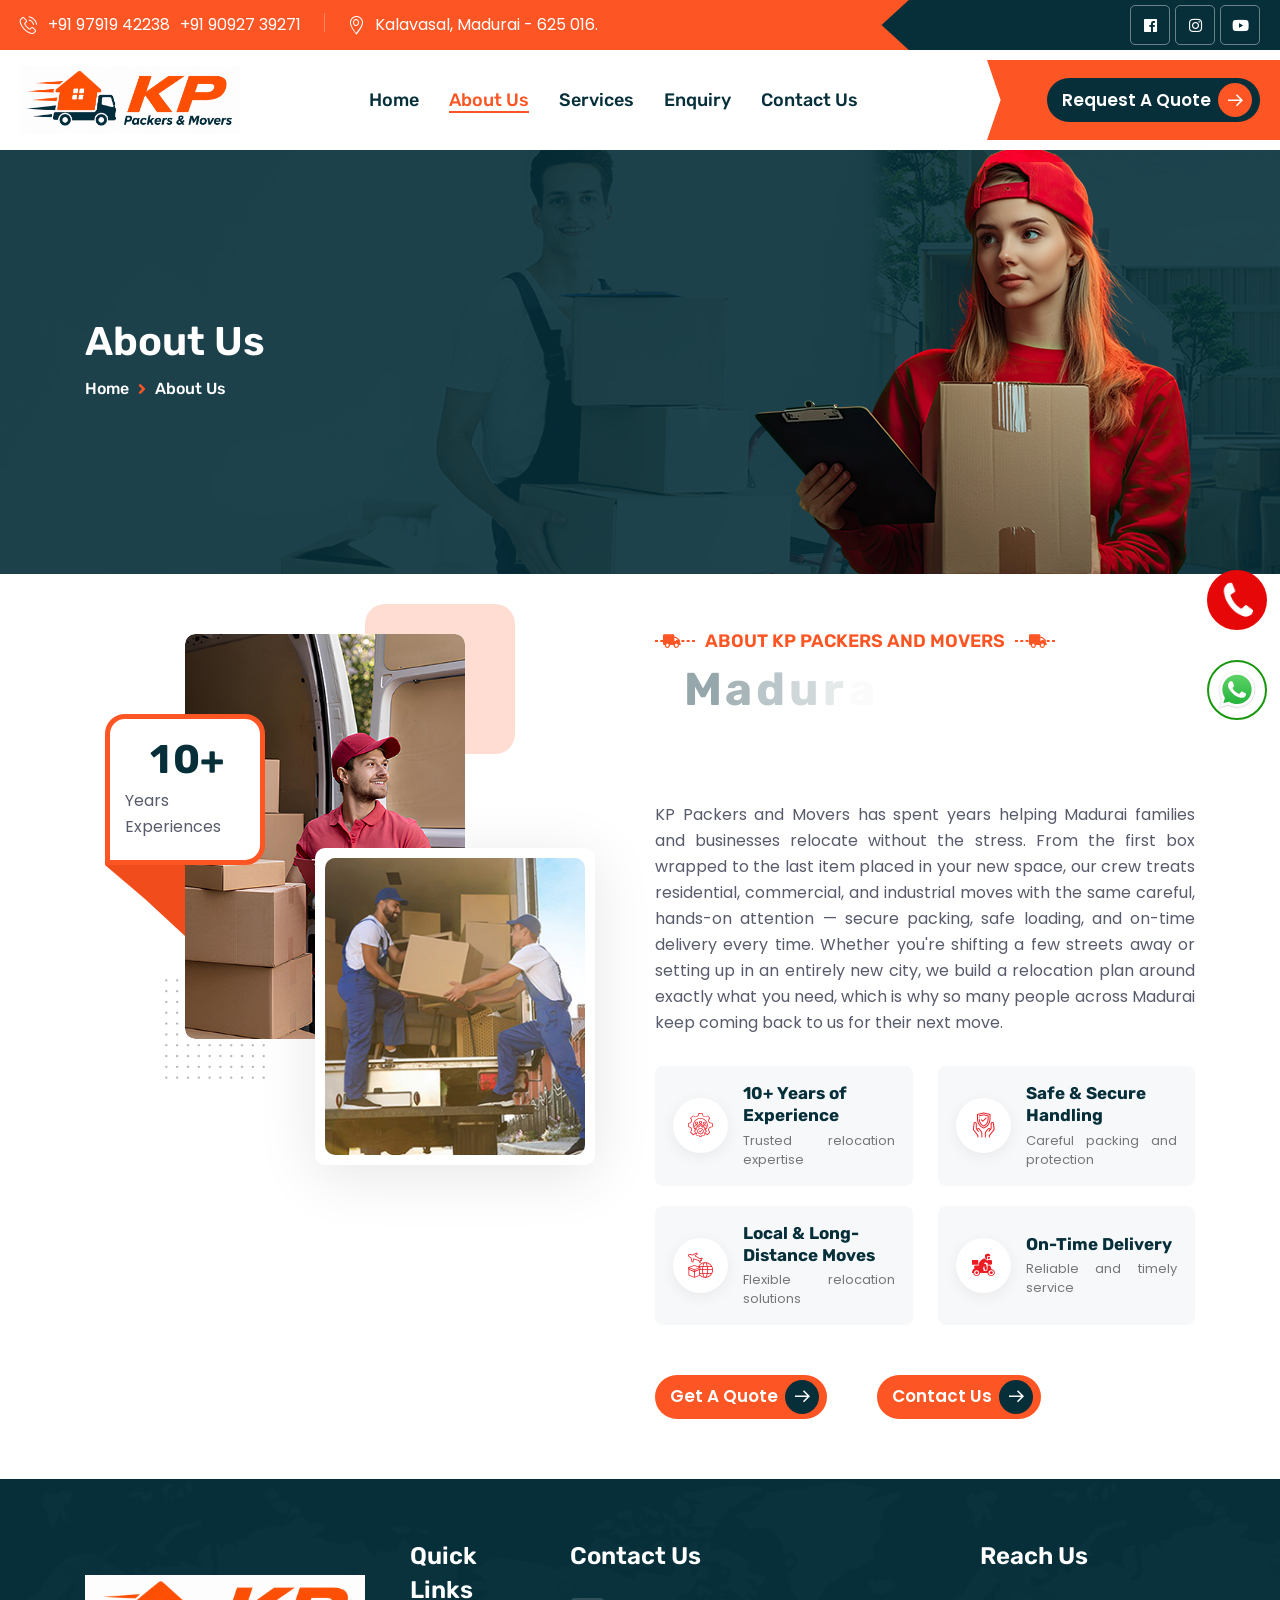
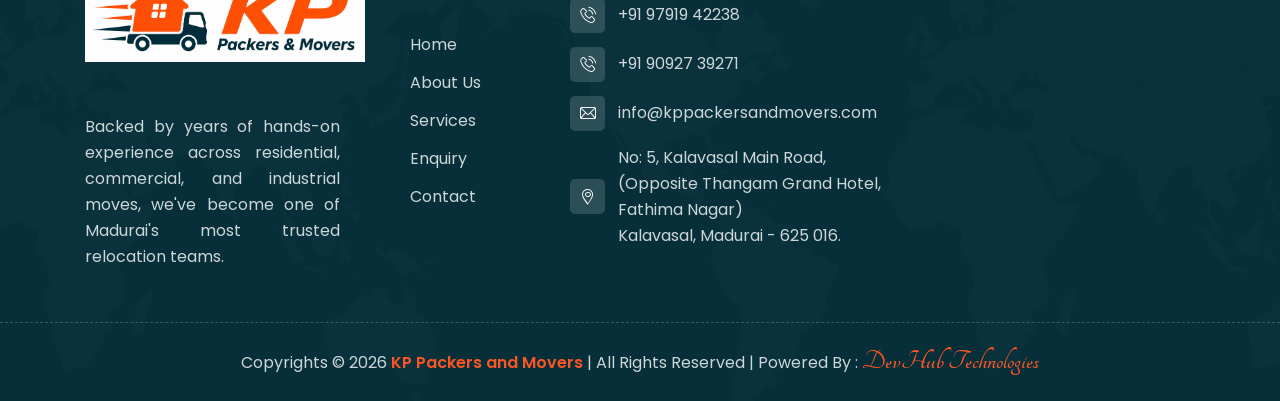
==== about-us.html @ 05e59347 "Add files via upload" ====
<!DOCTYPE html>
<html lang="en">


<head>

    <meta charset="UTF-8" />
    <meta name="viewport" content="width=device-width, initial-scale=1.0" />
    <title> KP Packers and Movers | Relocation Experts in Madurai | Movers Near Madurai | Home & Office Shifting in Madurai | #1 Rated Movers in Madurai | Residential Shifting Madurai | Nearby Moving Company Madurai | Certified Relocation Team Madurai | Top Rated Shifting Company Madurai | End-to-End Moving Solutions Madurai | Household Shifting Experts Madurai | KP Movers Madurai | Movers Close To Me | Leading Relocation Company Madurai</title>

    <meta name="description" content="KP Packers and Movers delivers dependable relocation support for homes, offices, and factories across Madurai. Our team handles packing, unpacking, loading, and unloading so your move stays hassle-free from start to finish. Choose Madurai's trusted relocation partner for smooth, damage-free house and office shifting." />

    <meta name="keywords" content="Household Shifting Experts Madurai, KP Movers Madurai, Movers Close To Me, Moving Company Contact Number Madurai, Leading Relocation Company Madurai, Relocation Experts in Madurai, KP Movers Madurai City, Movers Near Madurai, Home and Office Shifting in Madurai, #1 Rated Movers in Madurai, Residential Shifting Madurai, Nearby Moving Company Madurai, Certified Relocation Team Madurai, Top Rated Shifting Company Madurai, End-to-End Moving Solutions Madurai" />

        
    <!-- favicons Icons -->
    <link rel="apple-touch-icon" sizes="180x180" href="assets/images/favicon.png" />
    <link rel="icon" type="image/png" sizes="32x32" href="assets/images/favicon.png" />
    <link rel="icon" type="image/png" sizes="16x16" href="assets/images/favicon.png" />
    <link rel="manifest" href="assets/images/favicon.png" />

    <!-- fonts -->
    <link rel="preconnect" href="https://fonts.googleapis.com/">
    <link rel="preconnect" href="https://fonts.gstatic.com/" crossorigin>
    <link
        href="https://fonts.googleapis.com/css2?family=Poppins:ital,wght@0,100;0,200;0,300;0,400;0,500;0,600;0,700;0,800;0,900;1,100;1,200;1,300;1,400;1,500;1,600;1,700;1,800;1,900&amp;display=swap"
        rel="stylesheet">
    <link href="https://fonts.googleapis.com/css2?family=Rubik:ital,wght@0,300..900;1,300..900&amp;display=swap"
        rel="stylesheet">
    <link type="text/css" rel="stylesheet" href="https://fonts.googleapis.com/css?family=Tangerine">

    <link rel="stylesheet" href="assets/css/bootstrap.min.css" />
    <link rel="stylesheet" href="assets/css/animate.min.css" />
    <link rel="stylesheet" href="assets/css/custom-animate.css" />
    <link rel="stylesheet" href="assets/css/swiper.min.css" />
    <link rel="stylesheet" href="assets/css/font-awesome-all.css" />
    <link rel="stylesheet" href="assets/css/jarallax.css" />
    <link rel="stylesheet" href="assets/css/jquery.magnific-popup.css" />
    <link rel="stylesheet" href="assets/css/flaticon.css">
    <link rel="stylesheet" href="assets/css/owl.carousel.min.css" />
    <link rel="stylesheet" href="assets/css/owl.theme.default.min.css" />
    <link rel="stylesheet" href="assets/css/nice-select.css" />
    <link rel="stylesheet" href="assets/css/jquery-ui.css" />
    <link rel="stylesheet" href="assets/css/aos.css" />
    <link rel="stylesheet" href="assets/css/odometer.min.css" />


    <link rel="stylesheet" href="assets/css/module-css/slider.css" />
    <link rel="stylesheet" href="assets/css/module-css/banner.css" />
    <link rel="stylesheet" href="assets/css/module-css/footer.css" />
    <link rel="stylesheet" href="assets/css/module-css/about.css" />
    <link rel="stylesheet" href="assets/css/module-css/service.css" />
    <link rel="stylesheet" href="assets/css/module-css/counter.css" />
    <link rel="stylesheet" href="assets/css/module-css/why-choose.css" />
    <link rel="stylesheet" href="assets/css/module-css/project.css" />
    <link rel="stylesheet" href="assets/css/module-css/video.css" />
    <link rel="stylesheet" href="assets/css/module-css/team.css" />
    <link rel="stylesheet" href="assets/css/module-css/brand.css" />
    <link rel="stylesheet" href="assets/css/module-css/download-app.css" />
    <link rel="stylesheet" href="assets/css/module-css/testimonial.css" />
    <link rel="stylesheet" href="assets/css/module-css/blog.css" />
    <link rel="stylesheet" href="assets/css/module-css/sliding-text.css" />
    <link rel="stylesheet" href="assets/css/module-css/skill.css" />
    <link rel="stylesheet" href="assets/css/module-css/process.css" />
    <link rel="stylesheet" href="assets/css/module-css/faq.css" />
    <link rel="stylesheet" href="assets/css/module-css/feature.css" />
    <link rel="stylesheet" href="assets/css/module-css/cta.css" />
    <link rel="stylesheet" href="assets/css/module-css/error.css" />
    <link rel="stylesheet" href="assets/css/module-css/page-header.css" />
    <link rel="stylesheet" href="assets/css/module-css/office-location.css" />
    <link rel="stylesheet" href="assets/css/module-css/find-transport.css" />
    <link rel="stylesheet" href="assets/css/module-css/pricing.css" />
    <link rel="stylesheet" href="assets/css/module-css/contact.css" />


    <!-- template styles -->
    <link rel="stylesheet" href="assets/css/style.css" />
    <link rel="stylesheet" href="assets/css/responsive.css" />

    <!-- Override: show services as a static 3-column grid, no carousel scroll -->
    <style>
        .services-two__carousel.owl-carousel {
            display: block !important;
        }
        .services-two__carousel.owl-carousel .owl-stage-outer {
            overflow: visible !important;
        }
        .services-two__carousel.owl-carousel .owl-stage {
            display: flex !important;
            flex-wrap: wrap !important;
            transform: none !important;
            width: 100% !important;
        }
        .services-two__carousel.owl-carousel .owl-item {
            width: 33.3333% !important;
            display: inline-block !important;
            float: none !important;
            padding: 0 15px 30px;
            box-sizing: border-box;
        }
        .services-two__carousel.owl-carousel .owl-nav,
        .services-two__carousel.owl-carousel .owl-dots {
            display: none !important;
        }
        @media (max-width: 991px) {
            .services-two__carousel.owl-carousel .owl-item {
                width: 50% !important;
            }
        }
        @media (max-width: 575px) {
            .services-two__carousel.owl-carousel .owl-item {
                width: 100% !important;
            }
        }
    </style>

</head>

<body class="custom-cursor">



    <div class="custom-cursor__cursor"></div>
    <div class="custom-cursor__cursor-two"></div>


    <div class="page-wrapper">

        <header class="main-header-two">
            <div class="main-menu-two__top">
                <div class="main-menu-two__top-inner">
                    <ul class="list-unstyled main-menu-two__contact-list">
                        <li>
                            <div class="icon">
                                <i class="icon-phone-call"></i>
                            </div>
                            <div class="text">
                                <p><a href="tel:+919791942238">+91 97919 42238</a></p>
                            </div>
                            <div class="text">
                                <p><a href="tel:+919092739271">+91 90927 39271</a></p>
                            </div>
                        </li>
                       
                        <li>
                            <div class="icon">
                                <i class="icon-location1"></i>
                            </div>
                            <div class="text">
                                <p>Kalavasal, Madurai - 625 016.</p>
                            </div>
                        </li>
                    </ul>
                    <div class="main-menu-two__top-right">
                     
                        <div class="main-menu-two__social">
                            <a href="#"><i class="fab fa-facebook"></i></a>
                            <a href="#"><i class="fab fa-instagram"></i></a>
                            <a href="#"><i class="fab fa-youtube"></i></a>
                        </div>
                    </div>
                </div>
            </div>
            <nav class="main-menu">
                <div class="main-menu-two__wrapper">
                    <div class="main-menu-two__wrapper-inner">
                        <div class="main-menu-two__left">
                            <div class="main-menu-two__logo">
                                <a href="index.html"><img src="assets/images/logo.png" alt="" style="width: 220px; height: 100px; object-fit: contain;"></a>
                            </div>
                        </div>
                        <div class="main-menu-two__main-menu-box">
                            <a href="#" class="mobile-nav__toggler"><i class="fa fa-bars"></i></a>
                            <ul class="main-menu__list">
                                
                                <li>
                                    <a href="index.html">Home</a>
                                </li>

                                <li>
                                    <a href="about-us.html">About Us</a>
                                </li>

                                <li>
                                    <a href="services.html">Services</a>
                                </li>
                                
                                 <li>
                                    <a href="enquiry.html">Enquiry</a>
                                </li>

                                <li>
                                    <a href="contact.html">Contact Us</a>
                                </li>
                            </ul>
                        </div>
                        <div class="main-menu-two__right">
                            <div class="main-menu-two__right-content">
                                <div class="main-menu-two__call">
                                    <div class="main-menu-two__call-icon">
                                        <i class="icon-phone-call"></i>
                                    </div>
                                    <div class="main-menu-two__call-content">
                                        <p class="main-menu-two__call-sub-title">Call Us</p>
                                        <h5 class="main-menu-two__call-number"><a href="tel:+919791942238">+91 97919 42238</a></h5>
                                    </div>
                                </div>
                              
                                <div class="main-menu-two__btn-box">
                                    <a href="enquiry.html" class="thm-btn">Request a Quote<span><i
                                                class="icon-right-arrow"></i></span></a>
                                </div>
                            </div>
                        </div>
                    </div>
                </div>
            </nav>
        </header>

        <div class="stricky-header stricked-menu main-menu main-menu-two">
            <div class="sticky-header__content"></div><!-- /.sticky-header__content -->
        </div><!-- /.stricky-header -->

        <!--Page Header Start-->
        <section class="page-header">
            <div class="page-header__bg" style="background-image: url(assets/images/backgrounds/page-header-bg.jpg);">
            </div>
            <div class="container">
                <div class="page-header__inner">
                    <div class="page-header__img-1">
                        <img src="assets/images/resources/page-header-img-1.png" alt="">
                    </div>
                    
                    <h3>About Us</h3>
                    <div class="thm-breadcrumb__inner">
                        <ul class="thm-breadcrumb list-unstyled">
                            <li><a href="index.html">Home</a></li>
                            <li><span class="fas fa-angle-right"></span></li>
                            <li>About Us</li>
                        </ul>
                    </div>
                </div>
            </div>
        </section>
        <!--Page Header End-->        

        <!--About Three Start -->
        <section class="about-three">
            <div class="container">
                <div class="row">
                    <div class="col-xl-6">
                        <div class="about-three__left wow slideInLeft" data-wow-delay="100ms"
                            data-wow-duration="2500ms">
                            <div class="about-three__img-box">
                                <div class="about-three__img">
                                    <img src="assets/images/resources/about-three-img-1.jpg" alt="">
                                </div>
                                <div class="about-three__img-2">
                                    <img src="assets/images/resources/about-three-img-2.jpg" alt="">
                                </div>
                                <div class="about-three__shape-2 float-bob-y">
                                    <img src="assets/images/shapes/about-three-shape-2.png" alt="">
                                </div>
                                <div class="about-three__experience-box">
                                    <div class="about-three__count-box">
                                        <h3 class="odometer" data-count="10">00</h3>
                                        <span>+</span>
                                    </div>
                                    <p class="about-three__experience-text">Years Experiences</p>
                                </div>
                                <div class="about-three__shape-1 float-bob-x"></div>
                            </div>
                        </div>
                    </div>
                    <div class="col-xl-6">
                        <div class="about-three__right wow fadeInRight" data-wow-delay="300ms">
                            <div class="section-title text-left sec-title-animation animation-style2">
                                <div class="section-title__tagline-box">
                                    <span class="section-title__tagline-border"></span>
                                    <div class="section-title__shape-1">
                                        <i class="fas fa-truck"></i>
                                    </div>
                                    <h6 class="section-title__tagline">ABOUT KP PACKERS AND MOVERS</h6>
                                    <span class="section-title__tagline-border"></span>
                                    <div class="section-title__shape-2">
                                        <i class="fas fa-truck"></i>
                                    </div>
                                </div>
                                <h3 class="section-title__title title-animation">Madurai's Trusted <span>Relocation Partner</span>
                                </h3>
                            </div>
                            <p class="about-three__text">KP Packers and Movers has spent years helping Madurai families and businesses relocate without the stress. From the first box wrapped to the last item placed in your new space, our crew treats residential, commercial, and industrial moves with the same careful, hands-on attention — secure packing, safe loading, and on-time delivery every time. Whether you're shifting a few streets away or setting up in an entirely new city, we build a relocation plan around exactly what you need, which is why so many people across Madurai keep coming back to us for their next move.</p>
                            <ul class="key-features list-unstyled">

                            <li>
                                <div class="key-features__icon">
                                    <span class="icon-professional-services"></span>
                                </div>
                                <div class="key-features__content">
                                    <h4>10+ Years of Experience</h4>
                                    <p>Trusted relocation expertise</p>
                                </div>
                            </li>

                            <li>
                                <div class="key-features__icon">
                                    <span class="icon-protection"></span>
                                </div>
                                <div class="key-features__content">
                                    <h4>Safe & Secure Handling</h4>
                                    <p>Careful packing and protection</p>
                                </div>
                            </li>

                            <li>
                                <div class="key-features__icon">
                                    <span class="icon-international-shipping"></span>
                                </div>
                                <div class="key-features__content">
                                    <h4>Local & Long-Distance Moves</h4>
                                    <p>Flexible relocation solutions</p>
                                </div>
                            </li>

                            <li>
                                <div class="key-features__icon">
                                    <span class="icon-delivery-man-1"></span>
                                </div>
                                <div class="key-features__content">
                                    <h4>On-Time Delivery</h4>
                                    <p>Reliable and timely service</p>
                                </div>
                            </li>

                        </ul>

                            <div class="about-three__btn-and-video">
                                <div class="about-three__btn-box">
                                    <a href="enquiry.html" class="thm-btn">Get A Quote<span><i
                                                class="icon-right-arrow"></i></span></a>
                                </div>
                                
                                <div class="about-three__btn-box">
                                    <a href="contact.html" class="thm-btn">Contact Us<span><i
                                                class="icon-right-arrow"></i></span></a>
                                </div>

                            </div>
                        </div>
                    </div>
                </div>
            </div>
        </section>
        <!--About Three End -->


        <!--Site Footer Start-->
        <footer class="site-footer">
            <div class="site-footer__shape-bg"
                style="background-image: url(assets/images/shapes/site-footer-shape-bg.png);"></div>
            <div class="container">
              
                <div class="site-footer__middle">
                    <div class="row">
                        <div class="col-xl-3 col-lg-6 col-md-6 wow fadeInUp" data-wow-delay="100ms">
                            <div class="footer-widget__column footer-widget__about">
                                <div class="footer-widget__logo">
                                    <a href="index.html"><img src="assets/images/logo.png" alt="" style="width: 280px; height: 150px; object-fit: contain;"></a>
                                </div>
                                <p class="footer-widget__about-text">Backed by years of hands-on experience across residential, commercial, and industrial moves, we've become one of Madurai's most trusted relocation teams.</p>
                                <!-- <div class="site-footer__social">
                                    <a href="#"><i class="icon-facebook-app-symbol"></i></a>
                                    <a href="#"><i class="icon-instagram"></i></a>
                                    <a href="#"><i class="fab fa-youtube"></i></a>
                                </div> -->
                            </div>
                        </div>


                        <div class="col-xl-2 col-lg-6 col-md-6 wow fadeInUp" data-wow-delay="200ms">
                            <div class="footer-widget__column footer-widget__usefull-link">
                                <div class="footer-widget__title-box">
                                    <h3 class="footer-widget__title">Quick Links</h3>
                                </div>
                                <div class="footer-widget__link-box">
                                    <ul class="footer-widget__link list-unstyled">
                                        <li><a href="index.html">Home</a></li>
                                        <li><a href="about-us.html">About Us</a></li>
                                        <li><a href="services.html">Services</a></li>
                                        <li><a href="enquiry.html">Enquiry</a></li>
                                        <li><a href="contact.html">Contact</a></li>
                                    </ul>
                                </div>
                            </div>
                        </div>

                        <div class="col-xl-4 col-lg-6 col-md-6 wow fadeInUp" data-wow-delay="400ms">
                            <div class="footer-widget__contact-box">
                                <div class="footer-widget__title-box">
                                    <h3 class="footer-widget__title">Contact Us</h3>
                                </div>
                                <ul class="footer-widget__contact list-unstyled">
                                    <li>
                                        <div class="icon">
                                            <span class="icon-phone-call"></span>
                                        </div>
                                        <div class="content">
                                            <p><a href="tel:+919791942238">+91 97919 42238</a></p>
                                        </div>
                                    </li>
                                    <li>
                                        <div class="icon">
                                            <span class="icon-phone-call"></span>
                                        </div>
                                        <div class="content">
                                            <p><a href="tel:+919092739271">+91 90927 39271</a></p>
                                        </div>
                                    </li>
                                    <li>
                                        <div class="icon">
                                            <span class="icon-email"></span>
                                        </div>
                                        <div class="content">
                                            <p><a href="mailto:info@kppackersandmovers.com">info@kppackersandmovers.com</a>
                                            </p>
                                        </div>
                                    </li>
                                    <li>
                                        <div class="icon">
                                            <span class="icon-location1"></span>
                                        </div>
                                        <div class="content">
                                            <p>No: 5, Kalavasal Main Road,</br>(Opposite Thangam Grand Hotel, </br>Fathima Nagar)</br>Kalavasal, Madurai - 625 016.</p>
                                        </div>
                                    </li>
                                </ul>
                            </div>
                        </div>

                         <div class="col-xl-3 col-lg-6 col-md-6 wow fadeInUp" data-wow-delay="300ms">
                            <div class="footer-widget__column footer-widget__services">
                                <div class="footer-widget__title-box">
                                    <h3 class="footer-widget__title">Reach Us</h3>
                                </div>
                                  <iframe src="https://www.google.com/maps?q=Madurai%2C%20Tamil%20Nadu%2C%20India&output=embed" width="100%" height="250" style="border:0;" allowfullscreen="" loading="lazy" referrerpolicy="no-referrer-when-downgrade"></iframe>
                            </div>
                        </div>
                    </div>
                </div>
            </div>
            <div class="site-footer__bottom">
                <div class="container">
                    <div class="site-footer__bottom-inner">
                        <p class="site-footer__bottom-text">Copyrights © 2026 <span id="current-year"> </span><a href="index.html">KP Packers and Movers</a> | All Rights Reserved | <span>Powered By : <a class="devhub" href="#" target="_blank">DevHub Technologies</a></span></p>
                    
                    </div>
                </div>
            </div>
        </footer>
        <!--Site Footer End-->


        <a href="https://api.whatsapp.com/send?phone=+919791942238&amp;text= Hello KP Packers and Movers, I visited your website I need more information." target="_blank" id="Whatsapp">
            <img src="assets/images/WhatsApp.svg" alt="WhatsApp">
        </a>
        
        <a href="tel:+919791942238" target="_blank" id="Phonei">
            <img src="assets/images/phone.png" alt="Phone">
        </a> 
        
        <div class="mobile-nav__wrapper">
            <div class="mobile-nav__overlay mobile-nav__toggler"></div>
            <!-- /.mobile-nav__overlay -->
            <div class="mobile-nav__content">
                <span class="mobile-nav__close mobile-nav__toggler"><i class="fa fa-times"></i></span>
                <div class="logo-box">
                    <a href="index.html" aria-label="logo image"><img src="assets/images/resources/logo-3.png" width="140"
                            alt="" /></a>
                </div>
                <!-- /.logo-box -->
                <div class="mobile-nav__container"></div>
                <!-- /.mobile-nav__container -->

                <ul class="mobile-nav__contact list-unstyled">
                    <li>
                        <i class="fa fa-envelope"></i>
                        <a href="mailto:info@kppackersandmovers.com">info@kppackersandmovers.com</a>
                    </li>
                    <li>
                        <i class="fas fa-phone"></i>
                        <a href="tel:+919791942238">+91 97919 42238</a>
                    </li>
                    <li>
                        <i class="fas fa-phone"></i>
                        <a href="tel:+919092739271">+91 90927 39271</a>
                    </li>
                </ul><!-- /.mobile-nav__contact -->
                <div class="mobile-nav__top">
                    <div class="mobile-nav__social">
                        <a href="#" class="fab fa-twitter"></a>
                        <a href="#" class="fab fa-facebook-square"></a>
                        <a href="#" class="fab fa-pinterest-p"></a>
                        <a href="#" class="fab fa-instagram"></a>
                    </div><!-- /.mobile-nav__social -->
                </div><!-- /.mobile-nav__top -->

            </div>
            <!-- /.mobile-nav__content -->
        </div>
        <!-- /.mobile-nav__wrapper -->

        <a href="#" data-target="html" class="scroll-to-target scroll-to-top">
            <span class="scroll-to-top__wrapper"><span class="scroll-to-top__inner"></span></span>
            <span class="scroll-to-top__text"> Go Back Top</span>
        </a>


            <script src="assets/js/jquery-latest.js"></script>
            <script src="assets/js/bootstrap.bundle.min.js"></script>
            <script src="assets/js/jarallax.min.js"></script>
            <script src="assets/js/jquery.ajaxchimp.min.js"></script>
            <script src="assets/js/jquery.appear.min.js"></script>
            <script src="assets/js/swiper.min.js"></script>
            <script src="assets/js/jquery.magnific-popup.min.js"></script>
            <script src="assets/js/jquery.validate.min.js"></script>
            <script src="assets/js/wNumb.min.js"></script>
            <script src="assets/js/wow.js"></script>
            <script src="assets/js/isotope.js"></script>
            <script src="assets/js/owl.carousel.min.js"></script>
            <script src="assets/js/jquery-ui.js"></script>
            <script src="assets/js/jquery.nice-select.min.js"></script>
            <script src="assets/js/marquee.min.js"></script>
            <script src="assets/js/countdown.min.js"></script>
            <script src="assets/js/jquery.circleType.js"></script>
            <script src="assets/js/jquery.fittext.js"></script>
            <script src="assets/js/jquery.lettering.min.js"></script>
            <script src="assets/js/jquery-sidebar-content.js"></script>
            <script src="assets/js/aos.js"></script>
            <script src="assets/js/odometer.min.js"></script>
            <script src="assets/js/typed-2.0.11.js"></script>
            <script src="assets/js/jquery.circle-progress.min.js"></script>
            <script src="assets/js/gsap/gsap.js"></script>
            <script src="assets/js/gsap/ScrollTrigger.js"></script>
            <script src="assets/js/gsap/SplitText.js"></script>
            <script src="assets/js/script.js"></script>

    </div><!-- /.page-wrapper -->


</body>


</html>
---- assets/css/module-css/slider.css ----
/*--------------------------------------------------------------
# Main Slider
--------------------------------------------------------------*/
.main-slider {
  position: relative;
  display: block;
  background-color: var(--tanspot-black);
  z-index: 91;
}

.main-slider .swiper-slide {
  position: relative;
  background-color: var(--tanspot-black);
}

.main-slider__pattern-bg {
  position: absolute;
  top: 0;
  left: 0;
  right: 0;
  bottom: 0;
  background-repeat: no-repeat;
  background-position: center;
  background-size: cover;
  opacity: .02;
  z-index: -1;
}

.main-slider__bg-box {
  position: absolute;
  top: 0;
  right: 0;
  bottom: 0;
  width: 47%;
  clip-path: polygon(30% 0%, 100% 0%, 100% 100%, 0% 100%);
  z-index: -1;
}

.main-slider__bg-box:before {
  content: "";
  position: absolute;
  top: 0;
  left: 0;
  right: 0;
  bottom: 0;
  background-color: rgba(var(--tanspot-black-rgb), .60);
  z-index: 1;
}

.main-slider__bg {
  position: absolute;
  top: 0;
  right: 0;
  bottom: 0;
  left: 0;
  background-repeat: no-repeat;
  background-size: cover;
  background-position: center;
  -webkit-transform: scale(1);
  transform: scale(1);
  -webkit-transition: opacity 1500ms ease-in, -webkit-transform 7000ms ease;
  transition: opacity 1500ms ease-in, -webkit-transform 7000ms ease;
  transition: transform 7000ms ease, opacity 1500ms ease-in;
  transition: transform 7000ms ease, opacity 1500ms ease-in, -webkit-transform 7000ms ease;
}

.main-slider .swiper-slide-active .main-slider__bg {
  -webkit-transform: scale(1.1);
  transform: scale(1.1);
}

.main-slider__shape-1 {
  position: absolute;
  bottom: -136px;
  right: 729px;
  top: 106px;
  width: 200px;
  background-color: var(--tanspot-base);
  z-index: -1;
  clip-path: polygon(62% 0, 62% 0, 59% 100%, 0% 100%);
  opacity: 0;
  -webkit-transform: perspective(400px) rotate(18deg) translateX(-100px);
  -ms-transform: perspective(400px) rotate(18deg) translateX(-100px);
  transform: perspective(400px) rotate(18deg) translateX(-100px);
  -webkit-transform-origin: right;
  -ms-transform-origin: right;
  transform-origin: right;
  -webkit-transition: all 1500ms ease;
  -moz-transition: all 1500ms ease;
  -ms-transition: all 1500ms ease;
  -o-transition: all 1500ms ease;
  transition: all 1500ms ease;
}

.main-slider .swiper-slide-active .main-slider__shape-1 {
  opacity: .70;
  -webkit-transform: perspective(400px) rotate(18deg) translateX(0px);
  -ms-transform: perspective(400px) rotate(18deg) translateX(0px);
  transform: perspective(400px) rotate(18deg) translateX(0px);
  -webkit-transition-delay: 2000ms;
  -moz-transition-delay: 2000ms;
  -ms-transition-delay: 2000ms;
  -o-transition-delay: 2000ms;
  transition-delay: 2000ms;
}

.main-slider__shape-2 {
  position: absolute;
  bottom: -136px;
  right: 738px;
  top: 106px;
  width: 200px;
  background-color: var(--tanspot-base);
  z-index: -1;
  clip-path: polygon(62% 0, 62% 0, 59% 100%, 0% 100%);
  transform: rotate(18deg);
  opacity: 0;
  -webkit-transform: perspective(400px) rotate(18deg) translateX(-100px);
  -ms-transform: perspective(400px) rotate(18deg) translateX(-100px);
  transform: perspective(400px) rotate(18deg) translateX(-100px);
  -webkit-transform-origin: right;
  -ms-transform-origin: right;
  transform-origin: right;
  -webkit-transition: all 1800ms ease;
  -moz-transition: all 1800ms ease;
  -ms-transition: all 1800ms ease;
  -o-transition: all 1800ms ease;
  transition: all 1800ms ease;
}

.main-slider .swiper-slide-active .main-slider__shape-2 {
  opacity: .50;
  -webkit-transform: perspective(400px) rotate(18deg) translateX(0px);
  -ms-transform: perspective(400px) rotate(18deg) translateX(0px);
  transform: perspective(400px) rotate(18deg) translateX(0px);
  -webkit-transition-delay: 2500ms;
  -moz-transition-delay: 2500ms;
  -ms-transition-delay: 2500ms;
  -o-transition-delay: 2500ms;
  transition-delay: 2500ms;
}

.main-slider .container {
  position: relative;
  z-index: 30;
}

.main-slider__content {
  position: relative;
  display: block;
  padding-top: 177px;
  padding-bottom: 180px;
  z-index: 15;
}

.main-slider__sub-title {
  position: relative;
  display: block;
  font-size: 20px;
  color: var(--tanspot-base);
  font-weight: 600;
  line-height: 1em;
  font-family: var(--tanspot-font-two);
  text-transform: uppercase;
  opacity: 0;
  -webkit-transform: perspective(400px) rotateY(0deg) translateY(-80px);
  -ms-transform: perspective(400px) rotateY(0deg) translateY(-80px);
  transform: perspective(400px) rotateY(0deg) translateY(-80px);
  -webkit-transform-origin: bottom;
  -ms-transform-origin: bottom;
  transform-origin: bottom;
  -webkit-transition: all 1500ms ease;
  -moz-transition: all 1500ms ease;
  -ms-transition: all 1500ms ease;
  -o-transition: all 1500ms ease;
  transition: all 1500ms ease;
}

.main-slider .swiper-slide-active .main-slider__sub-title {
  opacity: 1;
  -webkit-transform: perspective(400px) rotateY(0deg) translateY(0px);
  -ms-transform: perspective(400px) rotateY(0deg) translateY(0px);
  transform: perspective(400px) rotateY(0deg) translateY(0px);
  -webkit-transition-delay: 1200ms;
  -moz-transition-delay: 1200ms;
  -ms-transition-delay: 1200ms;
  -o-transition-delay: 1200ms;
  transition-delay: 1200ms;
}

.main-slider__title {
  position: relative;
  font-size: 65px;
  color: var(--tanspot-white);
  font-weight: 700;
  line-height: 1.2em;
  text-transform: uppercase;
  margin-top: 22px;
  opacity: 0;
  -webkit-transform: perspective(400px) rotateY(0deg) translateY(-80px);
  -ms-transform: perspective(400px) rotateY(0deg) translateY(-80px);
  transform: perspective(400px) rotateY(0deg) translateY(-80px);
  -webkit-transform-origin: bottom;
  -ms-transform-origin: bottom;
  transform-origin: bottom;
  -webkit-transition: all 1500ms ease;
  -moz-transition: all 1500ms ease;
  -ms-transition: all 1500ms ease;
  -o-transition: all 1500ms ease;
  transition: all 1500ms ease;
}

.main-slider__title span {
  color: var(--tanspot-base);
}

.main-slider .swiper-slide-active .main-slider__title {
  opacity: 1;
  -webkit-transform: perspective(400px) rotateY(0deg) translateY(0px);
  -ms-transform: perspective(400px) rotateY(0deg) translateY(0px);
  transform: perspective(400px) rotateY(0deg) translateY(0px);
  -webkit-transition-delay: 900ms;
  -moz-transition-delay: 900ms;
  -ms-transition-delay: 900ms;
  -o-transition-delay: 900ms;
  transition-delay: 900ms;
}

.main-slider__text {
  position: relative;
  display: block;
  font-size: 18px;
  color: rgba(var(--tanspot-white-rgb), .70);
  font-weight: 500;
  margin-top: 18px;
  margin-bottom: 43px;
  opacity: 0;
  -webkit-transform: perspective(400px) rotateY(0deg) translateY(80px);
  -ms-transform: perspective(400px) rotateY(0deg) translateY(80px);
  transform: perspective(400px) rotateY(0deg) translateY(80px);
  -webkit-transform-origin: bottom;
  -ms-transform-origin: bottom;
  transform-origin: bottom;
  -webkit-transition: all 1500ms ease;
  -moz-transition: all 1500ms ease;
  -ms-transition: all 1500ms ease;
  -o-transition: all 1500ms ease;
  transition: all 1500ms ease;
  z-index: 1;
}

.main-slider .swiper-slide-active .main-slider__text {
  opacity: 1;
  -webkit-transform: perspective(400px) rotateY(0deg) translateY(0px);
  -ms-transform: perspective(400px) rotateY(0deg) translateY(0px);
  transform: perspective(400px) rotateY(0deg) translateY(0px);
  -webkit-transition-delay: 1400ms;
  -moz-transition-delay: 1400ms;
  -ms-transition-delay: 1400ms;
  -o-transition-delay: 1400ms;
  transition-delay: 1400ms;
}

.main-slider__btn-box {
  position: relative;
  display: block;
  opacity: 0;
  -webkit-transform: perspective(400px) rotateY(0deg) translateY(80px);
  -ms-transform: perspective(400px) rotateY(0deg) translateY(80px);
  transform: perspective(400px) rotateY(0deg) translateY(80px);
  -webkit-transform-origin: bottom;
  -ms-transform-origin: bottom;
  transform-origin: bottom;
  -webkit-transition: all 1500ms ease;
  -moz-transition: all 1500ms ease;
  -ms-transition: all 1500ms ease;
  -o-transition: all 1500ms ease;
  transition: all 1500ms ease;
}

.main-slider__btn-box .thm-btn::before,
.main-slider__btn-box .thm-btn::after {
  background-color: var(--tanspot-white);
}

.main-slider__btn-box .thm-btn:hover {
  color: var(--tanspot-base);
}

.main-slider__btn-box .thm-btn:hover>span {
  background-color: var(--tanspot-base);
  color: var(--tanspot-white);
}

.main-slider .swiper-slide-active .main-slider__btn-box {
  opacity: 1;
  -webkit-transform: perspective(400px) rotateY(0deg) translateY(0px);
  -ms-transform: perspective(400px) rotateY(0deg) translateY(0px);
  transform: perspective(400px) rotateY(0deg) translateY(0px);
  -webkit-transition-delay: 2000ms;
  -moz-transition-delay: 2000ms;
  -ms-transition-delay: 2000ms;
  -o-transition-delay: 2000ms;
  transition-delay: 2000ms;
}

.main-slider__map {
  position: absolute;
  top: 90px;
  left: -235px;
  opacity: 0;
  -webkit-transform: perspective(400px) rotateY(0deg) translateX(-300px);
  -ms-transform: perspective(400px) rotateY(0deg) translateX(-300px);
  transform: perspective(400px) rotateY(0deg) translateX(-300px);
  -webkit-transform-origin: right;
  -ms-transform-origin: right;
  transform-origin: right;
  -webkit-transition: all 1500ms ease;
  -moz-transition: all 1500ms ease;
  -ms-transition: all 1500ms ease;
  -o-transition: all 1500ms ease;
  transition: all 1500ms ease;
  z-index: -1;
}

.main-slider__map img {
  width: auto;
}

.main-slider .swiper-slide-active .main-slider__map {
  opacity: .30;
  -webkit-transform: perspective(400px) rotateY(0deg) translateX(0px);
  -ms-transform: perspective(400px) rotateY(0deg) translateX(0px);
  transform: perspective(400px) rotateY(0deg) translateX(0px);
  -webkit-transition-delay: 1000ms;
  -moz-transition-delay: 1000ms;
  -ms-transition-delay: 1000ms;
  -o-transition-delay: 1000ms;
  transition-delay: 1000ms;
}


#main-slider-pagination {
  position: absolute;
  left: auto;
  right: 60px;
  top: 50%;
  bottom: 0;
  transform: translateY(-50%);
  padding: 0;
  margin: 0;
  height: 80px;
  width: auto;
  z-index: 100;
}

#main-slider-pagination::before {
  position: absolute;
  top: -105px;
  left: 50%;
  width: 4px;
  height: 85px;
  background: rgb(255, 255, 255);
  background: linear-gradient(0deg, rgba(255, 255, 255, 1) 14%, rgba(255, 255, 255, 0.7595413165266106) 35%, rgba(255, 255, 255, 0.5746673669467788) 57%, rgba(255, 255, 255, 0.19371498599439774) 95%);
  transform: translateX(-50%);
  opacity: 0.3;
  content: "";
}

#main-slider-pagination::after {
  position: absolute;
  bottom: -105px;
  left: 50%;
  width: 4px;
  height: 85px;
  background: rgb(255, 255, 255);
  background: linear-gradient(180deg, rgba(255, 255, 255, 1) 14%, rgba(255, 255, 255, 0.7595413165266106) 35%, rgba(255, 255, 255, 0.5746673669467788) 57%, rgba(255, 255, 255, 0.19371498599439774) 95%);
  transform: translateX(-50%);
  opacity: 0.3;
  content: "";
}

#main-slider-pagination .swiper-pagination-bullet {
  position: relative;
  display: block;
  width: 10px;
  height: 10px;
  padding: 0;
  margin: 0;
  background: rgba(var(--tanspot-white-rgb), 0.4);
  border-radius: 50%;
  opacity: 1;
  transition: all 200ms linear;
  transition-delay: 0.1s;
}

#main-slider-pagination .swiper-pagination-bullet.swiper-pagination-bullet-active {
  background: rgba(var(--tanspot-white-rgb), 1);
}

#main-slider-pagination .swiper-pagination-bullet::before {
  position: absolute;
  top: -8px;
  left: -8px;
  bottom: -8px;
  right: -8px;
  border: 1px solid rgba(var(--tanspot-white-rgb), 0.4);
  border-radius: 50%;
  transform: scaleX(0);
  transition: all 200ms linear;
  transition-delay: 0.1s;
  content: "";
}

#main-slider-pagination .swiper-pagination-bullet.swiper-pagination-bullet-active::before,
#main-slider-pagination .swiper-pagination-bullet:hover {
  transform: scaleX(1.0);
  border: 1px solid rgba(var(--tanspot-white-rgb), 1.0);
}

#main-slider-pagination .swiper-pagination-bullet+.swiper-pagination-bullet {
  margin-top: 25px;
}





/*--------------------------------------------------------------
  # End
  --------------------------------------------------------------*/
---- assets/css/module-css/banner.css ----
/*==============================================
    Banner One
===============================================*/
.banner-one {
    position: relative;
    display: block;
    background-color: var(--tanspot-black);
    padding: 182px 0 180px;
    overflow: hidden;
    z-index: 5;
}

.banner-one__pattern {
    position: absolute;
    top: 0;
    left: 0;
    right: 0;
    bottom: 0;
    background-repeat: no-repeat;
    background-position: center;
    background-size: cover;
    opacity: .02;
    z-index: -1;
}

.banner-one__line-shpae1 {
    position: absolute;
    top: -300px;
    bottom: -300px;
    right: -5px;
    width: 250px;
    background-color: var(--tanspot-base);
    transform: rotate(34deg);
    z-index: -1;
}

.banner-one__line-shpae2 {
    position: absolute;
    top: 310px;
    bottom: -150px;
    right: 452px;
    width: 100px;
    background-color: var(--tanspot-base);
    transform: rotate(34deg);
    z-index: -1;
}

.banner-one__inner {
    position: relative;
    display: block;
}

.banner-one__content-box {
    position: relative;
    display: block;
}

.banner-one__sub-title {
    position: relative;
    display: block;
    font-size: 20px;
    color: var(--tanspot-base);
    font-weight: 600;
    line-height: 1em;
    font-family: var(--tanspot-font-two);
    text-transform: uppercase;
}

.banner-one__title {
    font-size: 50px;
    color: var(--tanspot-white);
    font-weight: 600;
    text-transform: uppercase;
    line-height: 1.2em;
    margin-top: 26px;
    margin-bottom: 21px;
}

.banner-one__title span {
    color: var(--tanspot-base);
}

.banner-one__text {
    font-size: 18px;
    color: rgba(var(--tanspot-white-rgb), .70);
    font-weight: 500;
}

.banner-one__btn-and-review-box {
    position: relative;
    display: flex;
    align-items: center;
    flex-wrap: wrap;
    gap: 30px;
    margin-top: 53px;
}

.banner-one__btn-box {
    position: relative;
    display: block;
}

.banner-one__btn-box .thm-btn::before,
.banner-one__btn-box .thm-btn::after {
    background-color: var(--tanspot-white);
}

.banner-one__btn-box .thm-btn:hover {
    color: var(--tanspot-base);
}

.banner-one__btn-box .thm-btn:hover>span {
    background-color: var(--tanspot-base);
    color: var(--tanspot-white);
}

.banner-one__review-box {
    position: relative;
    display: flex;
    align-items: center;
}

.banner-one__review-box ul {
    position: relative;
    display: block;
}

.banner-one__review-box ul li {
    position: relative;
    display: block;
    float: left;
}

.banner-one__review-box ul li+li {
    margin-left: -20px;
}

.banner-one__review-box ul li .img-box {
    position: relative;
    display: block;
    width: 50px;
    height: 50px;
    border-radius: 50%;
    overflow: hidden;
    border: 2px solid var(--tanspot-base);
}

.banner-one__review-box ul li .img-box img {
    width: 100%;
}

.banner-one__review-box .text-box {
    position: relative;
    display: block;
    margin-left: 10px;
    flex: 1;
}

.banner-one__review-box .text-box h2 {
    color: var(--tanspot-white);
    font-size: 22px;
    line-height: 30px;
    font-weight: 600;
    text-transform: capitalize;
}

.banner-one__review-box .text-box p {
    color: var(--tanspot-white);
    font-size: 16px;
    line-height: 22px;
    font-weight: 500;
}

.banner-one__img {
    position: absolute;
    bottom: 0;
    right: 0;
}

.banner-one__img img {
    width: auto;
    animation: leftRight 4s ease-in-out infinite;
}

.banner-one__shape-3 {
    position: absolute;
    top: 0;
    right: 125px;
}

.banner-one__shape-3 img {
    width: auto;
}

/*==============================================
    Banner Two
===============================================*/
.banner-two {
    position: relative;
    display: block;
    background-color: var(--tanspot-black);
    padding: 135px 0 135px;
    overflow: hidden;
    z-index: 1;
}

.banner-two__pattern {
    position: absolute;
    top: 0;
    left: 0;
    right: 0;
    bottom: 0;
    background-repeat: no-repeat;
    background-position: center;
    background-size: cover;
    opacity: .02;
    z-index: -1;
}

.banner-two__map-1 {
    position: absolute;
    bottom: 130px;
    left: 100px;
    opacity: .05;
    z-index: -1;
}

.banner-two__map-1 img {
    width: auto;
}

.banner-two__left {
    position: relative;
    display: block;
    margin-right: 50px;
}

.banner-two__sub-title {
    position: relative;
    display: block;
    font-size: 20px;
    color: var(--tanspot-base);
    font-weight: 600;
    line-height: 1em;
    font-family: var(--tanspot-font-two);
    text-transform: uppercase;
}

.banner-two__title {
    position: relative;
    font-size: 65px;
    color: var(--tanspot-white);
    font-weight: 700;
    line-height: 1.2em;
    text-transform: uppercase;
    margin-top: 22px;
    margin-bottom: 19px;
}

.banner-two__title span {
    color: var(--tanspot-base);
}

.banner-two__text {
    position: relative;
    display: block;
    font-size: 18px;
    color: rgba(var(--tanspot-white-rgb), .70);
    font-weight: 500;
}


.banner-two__tab-box {
    position: relative;
    display: block;
    margin-top: 47px;
}

.banner-two__tab-box .tab-buttons {
    position: relative;
    display: block;
}

.banner-two__tab-box .tab-buttons .tab-btn {
    position: relative;
    display: inline-block;
    background: var(--tanspot-white);
    padding: 7px 20px 7px;
    cursor: pointer;
    border-radius: var(--tanspot-bdr-radius);
    z-index: 1;
}

.banner-two__tab-box .tab-buttons .tab-btn:before {
    position: absolute;
    top: 0;
    left: 0;
    right: 0;
    bottom: 0;
    height: 0%;
    content: "";
    background: var(--tanspot-base);
    border-radius: var(--tanspot-bdr-radius);
    transition: all 0.3s ease;
    z-index: -1;
}

.banner-two__tab-box .tab-buttons .tab-btn.active-btn:before {
    height: 100%;
}

.banner-two__tab-box .tab-buttons .tab-btn p {
    color: var(--tanspot-black);
    font-size: 16px;
    line-height: 26px;
    font-weight: 600;
    text-transform: capitalize;
    transition: all 0.3s ease;
}

.banner-two__tab-box .tab-buttons .tab-btn.active-btn p {
    color: var(--tanspot-white);
}

.banner-two__tab-box .tabs-content {
    position: relative;
    display: block;
    z-index: 1;
}

.banner-two__tab-box .tabs-content .tab {
    position: relative;
    display: none;
    -webkit-transform: translateY(10px);
    -ms-transform: translateY(10px);
    transform: translateY(10px);
    -webkit-transition: all 900ms ease;
    -moz-transition: all 900ms ease;
    -ms-transition: all 900ms ease;
    -o-transition: all 900ms ease;
    transition: all 900ms ease;
    z-index: 10;
}

.banner-two__tab-box .tabs-content .tab.active-tab {
    display: block;
    margin-top: 0px;
    -webkit-transform: translateY(0px);
    -ms-transform: translateY(0px);
    transform: translateY(0px);
}

.banner-two__tab-form-box {
    position: relative;
    display: block;
}

.banner-two__tab-form {
    position: relative;
    display: block;
    margin-top: 10px;
}

.banner-two__tab-form-input-box {
    position: relative;
    display: block;
}

.banner-two__tab-form-input-box input[type="email"] {
    color: var(--tanspot-white);
    font-size: 16px;
    font-weight: 600;
    height: 60px;
    width: 100%;
    background-color: transparent;
    outline: none;
    border: 1px solid var(--tanspot-base);
    border-radius: var(--tanspot-bdr-radius);
    padding-right: 80px;
    padding-left: 20px;
}

.banner-two__tab-form-btn {
    position: absolute;
    top: 5px;
    right: 5px;
    bottom: 5px;
    border: none;
    width: 55px;
    display: flex;
    align-items: center;
    justify-content: center;
    font-size: 20px;
    color: var(--tanspot-white);
    background-color: var(--tanspot-base);
    border-radius: var(--tanspot-bdr-radius);
    -webkit-transition: all 500ms ease;
    transition: all 500ms ease;
}

.banner-two__tab-form-btn span {
    position: relative;
    display: inline-block;
    font-weight: 700;
}

.banner-two__tab-form-btn:hover {
    color: var(--tanspot-base);
    background-color: var(--tanspot-white);
}


.banner-two__right {
    position: relative;
    display: block;
    margin-top: 15px;
    margin-left: 20px;
}

.banner-two__form-box {
    position: relative;
    display: block;
    background: #042a35;
    padding: 55px 40px 55px;
    border-radius: var(--tanspot-bdr-radius);
    z-index: 2;
}

.banner-two__form {
    position: relative;
    display: block;
}

.banner-two__form .input-box {
    position: relative;
    display: block;
    margin-bottom: 30px;
}

.banner-two__form .input-box .icon {
    position: absolute;
    top: 16px;
    right: 20px;
}

.banner-two__form .input-box .icon span::before {
    position: relative;
    display: inline-block;
    color: rgba(var(--tanspot-white-rgb), .60);
    font-size: 15px;
}

.banner-two__form .input-box input[type="text"],
.banner-two__form .input-box input[type="email"] {
    position: relative;
    display: block;
    height: 55px;
    width: 100%;
    background-color: rgba(var(--tanspot-white-rgb), .01);
    border: 1px solid rgba(var(--tanspot-white-rgb), .03);
    padding-left: 20px;
    padding-right: 40px;
    outline: none;
    font-size: 14px;
    font-weight: 400;
    color: rgba(var(--tanspot-white-rgb), .60);
    border-radius: 10px;
    font-family: var(--tanspot-font);
}

.banner-two__form .input-box .select-box {
    width: 100%;
}

.banner-two__form .input-box .nice-select {
    position: relative;
    display: block;
    height: 55px;
    width: 100%;
    background-color: rgba(var(--tanspot-white-rgb), .01);
    border: 1px solid rgba(var(--tanspot-white-rgb), .03);
    padding-left: 20px;
    padding-right: 40px;
    outline: none;
    font-size: 14px;
    line-height: 55px;
    font-weight: 400;
    color: rgba(var(--tanspot-white-rgb), .60);
    border-radius: 10px;
    font-family: var(--tanspot-font);
    float: none;
}

.banner-two__form .input-box .nice-select:after {
    position: absolute;
    top: 18px;
    right: 23px;
    width: 8px;
    height: 8px;
    border-bottom: 1px solid rgba(var(--tanspot-white-rgb), .60);
    border-right: 1px solid rgba(var(--tanspot-white-rgb), .60);
    margin-top: 0px;
    z-index: 10;
}

.banner-two__form .input-box .nice-select .option {
    color: var(--tanspot-white);
}

.banner-two__form .input-box textarea {
    position: relative;
    display: block;
    background-color: rgba(var(--tanspot-white-rgb), .01);
    border: 1px solid rgba(var(--tanspot-white-rgb), .03);
    padding-left: 20px;
    padding-right: 40px;
    outline: none;
    font-size: 14px;
    font-weight: 400;
    color: rgba(var(--tanspot-white-rgb), .60);
    border-radius: 10px;
    font-family: var(--tanspot-font);
    width: 100%;
    height: 140px;
    padding-top: 11px;
    outline: none;
    resize: none;
}

.banner-two__form .input-box .icon.style2 {
    top: 11%;
    transform: translateY(0%);
}

.banner-two__form-btn {
    position: relative;
    display: block;
}

.banner-two__form-btn .thm-btn {
    border: none;
}

/*==============================================
    End
===============================================*/
---- assets/css/module-css/footer.css ----
/*==============================================
    Site Footer
===============================================*/
.site-footer {
    position: relative;
    display: block;
    background-color: var(--tanspot-black);
    overflow: hidden;
    z-index: 1;
}

.site-footer__shape-bg {
    position: absolute;
    top: 0;
    left: 0;
    right: 0;
    bottom: 0;
    background-repeat: no-repeat;
    background-position: center;
    background-size: cover;
    opacity: .05;
    z-index: -1;
}

.site-footer__top {
    position: relative;
    display: block;
}

.footer-widget__newsletter {
    position: relative;
    display: flex;
    align-items: center;
    justify-content: space-between;
    flex-wrap: wrap;
    padding: 110px 0px 73px;
}

.footer-widget__newsletter-title {
    font-size: 35px;
    font-weight: 700;
    line-height: 1.3em;
    color: var(--tanspot-white);
}

.footer-widget__newsletter-form {
    position: relative;
    display: flex;
    align-items: center;
    gap: 10px;
    max-width: 550px;
    width: 100%;
}

.footer-widget__newsletter-form-input-box {
    position: relative;
    display: block;
    max-width: 353px;
    width: 100%;
}

.footer-widget__newsletter-form-input-box input[type="email"] {
    font-size: 16px;
    height: 54px;
    width: 100%;
    background-color: rgba(var(--tanspot-white-rgb), .10);
    outline: none;
    border: none;
    color: rgba(var(--tanspot-white-rgb), .80);
    font-weight: 400;
    border-radius: 27px;
    padding-right: 20px;
    padding-left: 20px;
}

.footer-widget__newsletter-form .thm-btn {
    border: none;
}

.footer-widget__newsletter-form .thm-btn::before,
.footer-widget__newsletter-form .thm-btn::after {
    background-color: var(--tanspot-white);
}

.footer-widget__newsletter-form .thm-btn:hover {
    color: var(--tanspot-base);
}

.footer-widget__newsletter-form .thm-btn:hover>span {
    background-color: var(--tanspot-base);
    color: var(--tanspot-white);
}

.site-footer__middle {
    position: relative;
    display: block;
    padding: 60px 0 30px;
}

.footer-widget__about {
    position: relative;
    display: block;
    margin-top: 5px;
}

.footer-widget__logo {
    position: relative;
    display: block;
}

.footer-widget__about-text {
    color: rgba(var(--tanspot-white-rgb), .80);
    margin-top: 20px;
    margin-bottom: 22px;
}

.site-footer__social {
    display: -webkit-box;
    display: -ms-flexbox;
    display: flex;
    -webkit-box-align: center;
    -ms-flex-align: center;
    align-items: center;
    margin-top: 20px;
    border-top: 1px dashed rgba(var(--tanspot-white-rgb), .20);
    padding-top: 20px;
}

.site-footer__social a {
    position: relative;
    height: 40px;
    width: 40px;
    display: -webkit-box;
    display: -ms-flexbox;
    display: flex;
    -webkit-box-align: center;
    -ms-flex-align: center;
    align-items: center;
    -webkit-box-pack: center;
    -ms-flex-pack: center;
    justify-content: center;
    text-align: center;
    color: var(--tanspot-white);
    background-color: rgba(var(--tanspot-white-rgb), .15);
    font-size: 16px;
    border-radius: 50%;
    overflow: hidden;
    -webkit-transition: all 500ms ease;
    transition: all 500ms ease;
    z-index: 1;
}

.site-footer__social a:hover {
    color: var(--tanspot-white);
    background-color: var(--tanspot-base);
}

.site-footer__social a:after {
    position: absolute;
    content: "";
    top: 0;
    left: 0;
    right: 0;
    height: 100%;
    background-color: var(--tanspot-base);
    -webkit-transition-delay: .1s;
    transition-delay: .1s;
    -webkit-transition-timing-function: ease-in-out;
    transition-timing-function: ease-in-out;
    -webkit-transition-duration: .4s;
    transition-duration: .4s;
    -webkit-transition-property: all;
    transition-property: all;
    opacity: 1;
    -webkit-transform-origin: top;
    transform-origin: top;
    -webkit-transform-style: preserve-3d;
    transform-style: preserve-3d;
    -webkit-transform: scaleY(0);
    transform: scaleY(0);
    z-index: -1;
}

.site-footer__social a:hover:after {
    opacity: 1;
    -webkit-transform: scaleY(1);
    transform: scaleY(1);
}

.site-footer__social a+a {
    margin-left: 10px;
}

.footer-widget__title-box {
    position: relative;
    display: block;
    margin-bottom: 25px;
}

.footer-widget__title {
    font-size: 24px;
    font-weight: 600;
    line-height: 34px;
    color: var(--tanspot-white);
    text-transform: capitalize;
}

.footer-widget__right-bottom {
    position: relative;
    display: block;
    margin-left: 75px;
}

.footer-widget__usefull-link {
    position: relative;
    display: block;
    margin-left: 40px;
}

.footer-widget__link-box {
    position: relative;
    display: block;
}

.footer-widget__link {
    position: relative;
    display: block;
}

.footer-widget__link li {
    position: relative;
    display: block;
}

.footer-widget__link li+li {
    margin-top: 12px;
}

.footer-widget__link li a {
    color: rgba(var(--tanspot-white-rgb), .80);
    text-transform: capitalize;
    -webkit-transition: all 500ms ease;
    transition: all 500ms ease;
}

.footer-widget__link li a:hover {
    color: var(--tanspot-base);
}

.footer-widget__link-2 {
    margin-left: 55px;
}

.footer-widget__services {
    position: relative;
    display: block;
    margin-left: 70px;
}

.footer-widget__contact-box {
    position: relative;
    display: block;
    margin-left: 40px;
}

.footer-widget__contact {
    position: relative;
    display: block;
}

.footer-widget__contact li {
    position: relative;
    display: flex;
    align-items: center;
    gap: 13px;
}

.footer-widget__contact li+li {
    margin-top: 14px;
}

.footer-widget__contact li .icon {
    position: relative;
    display: flex;
    align-items: center;
    justify-content: center;
    width: 35px;
    height: 35px;
    background-color: rgba(var(--tanspot-white-rgb), .15);
    border-radius: 5px;
    -webkit-transition: all 500ms ease;
    transition: all 500ms ease;
}

.footer-widget__contact li:hover .icon {
    background-color: var(--tanspot-base);
}

.footer-widget__contact li .icon span {
    position: relative;
    display: inline-block;
    font-size: 16px;
    color: var(--tanspot-white);
    -webkit-transition: all 500ms ease;
    transition: all 500ms ease;
}

.footer-widget__contact li:hover .icon span {
    color: var(--tanspot-white);
}

.footer-widget__contact li .content {
    position: relative;
    display: block;
    flex: 1;
}

.footer-widget__contact li .content h3 {
    font-size: 15px;
    font-weight: 700;
    line-height: 25px;
    text-transform: uppercase;
    color: var(--tanspot-white);
}

.footer-widget__contact li .content p {
    color: rgba(var(--tanspot-white-rgb), .80)
}

.footer-widget__contact li .content p a {
    color: rgba(var(--tanspot-white-rgb), .80)
}

.footer-widget__contact li .content p a:hover {
    color: var(--tanspot-base);
}

.site-footer__bottom {
    position: relative;
    display: block;
    border-top: 1px dashed rgba(var(--tanspot-white-rgb), .20);
}

.site-footer__bottom-inner {
    position: relative;
    align-items: center;
  text-align: center;
    padding: 26px 0 25px;
}

.site-footer__bottom-text {
    color: rgba(var(--tanspot-white-rgb), .80);
    text-align: center;
}

.site-footer__bottom-text a {
    color: var(--tanspot-base);
    font-weight: 600;
}

.site-footer__bottom-text a:hover {
    color: var(--tanspot-white);
}

.site-footer__bottom-menu {
    position: relative;
    display: flex;
    align-items: center;
}

.site-footer__bottom-menu li {
    position: relative;
    display: block;
}

.site-footer__bottom-menu li+li {
    margin-left: 30px;
}

.site-footer__bottom-menu li a {
    position: relative;
    display: flex;
    align-items: center;
    font-size: 16px;
    color: rgba(var(--tanspot-white-rgb), .80);
    -webkit-transition: all 500ms ease;
    transition: all 500ms ease;
}

.site-footer__bottom-menu li a:hover {
    color: var(--tanspot-base);
}

.footer-widget__post-box {
    position: relative;
    display: block;
    margin-left: -30px;
}

.footer-widget__post {
    position: relative;
    display: block;
}

.footer-widget__post li {
    position: relative;
    display: flex;
    align-items: center;
    gap: 20px;
}

.footer-widget__post li+li {
    margin-top: 12px;
}

.footer-widget__post-img {
    position: relative;
    display: block;
    max-width: 75px;
    width: 100%;
}

.footer-widget__post-img img {
    width: 100%;
    border-radius: 10px;
}

.footer-widget__post-content {
    position: relative;
    display: block;
    flex: 1;
}

.footer-widget__post-title {
    font-size: 16px;
    line-height: 26px;
    font-weight: 500;
}

.footer-widget__post-title a {
    color: var(--tanspot-white);
}

.footer-widget__post-title a:hover {
    color: var(--tanspot-base);
}

.footer-widget__post-date {
    position: relative;
    display: flex;
    align-items: center;
    gap: 8px;
    color: rgba(var(--tanspot-white-rgb), .80);
    margin-top: 5px;
}

/*--------------------------------------------------------------
# Site Footer Two
--------------------------------------------------------------*/
.site-footer-two {
    position: relative;
    display: block;
    background-color: var(--tanspot-black);
    overflow: hidden;
    z-index: 1;
}

.site-footer-two__shape-1 {
    position: absolute;
    top: 0;
    left: 0;
    opacity: 0.03;
    z-index: -1;
}

.site-footer-two__shape-1 img {
    width: auto;
}

.site-footer-two__top {
    position: relative;
    display: block;
    padding: 112px 0 117px;
}

.footer-widget-two__about {
    position: relative;
    display: block;
    margin-top: 8px;
}

.footer-widget-two__logo {
    position: relative;
    display: block;
}

.footer-widget-two__about-text {
    color: rgba(var(--tanspot-white-rgb), .80);
    margin-top: 20px;
    margin-bottom: 22px;
}

.footer-widget-two__contact {
    position: relative;
    display: block;
}

.footer-widget-two__contact li {
    position: relative;
    display: flex;
    align-items: center;
    gap: 13px;
}

.footer-widget-two__contact li+li {
    margin-top: 14px;
}

.footer-widget-two__contact li .icon {
    position: relative;
    display: flex;
    align-items: center;
    justify-content: center;
    width: 44px;
    height: 44px;
    background-color: rgba(var(--tanspot-white-rgb), .10);
    border-radius: 50%;
    -webkit-transition: all 500ms ease;
    transition: all 500ms ease;
}

.footer-widget-two__contact li:hover .icon {
    background-color: var(--tanspot-base);
}

.footer-widget-two__contact li .icon span {
    position: relative;
    display: inline-block;
    font-size: 20px;
    color: var(--tanspot-white);
    -webkit-transition: all 500ms ease;
    transition: all 500ms ease;
}

.footer-widget-two__contact li:hover .icon span {
    color: var(--tanspot-white);
}

.footer-widget-two__contact li .content {
    position: relative;
    display: block;
    flex: 1;
}

.footer-widget-two__contact li .content h5 {
    font-size: 15px;
    font-weight: 600;
    line-height: 25px;
    text-transform: uppercase;
    color: var(--tanspot-white);
}

.footer-widget-two__contact li .content p {
    color: rgba(var(--tanspot-white-rgb), .80);
}

.footer-widget-two__contact li .content p a {
    color: rgba(var(--tanspot-white-rgb), .80);
}

.footer-widget-two__contact li .content p a:hover {
    color: var(--tanspot-base);
}

.footer-widget-two__title-box {
    position: relative;
    display: block;
    margin-bottom: 25px;
}

.footer-widget-two__title {
    font-size: 24px;
    font-weight: 600;
    line-height: 34px;
    color: var(--tanspot-white);
    text-transform: capitalize;
}

.footer-widget-two__usefull-link {
    position: relative;
    display: block;
    margin-left: 30px;
}

.footer-widget-two__link-box {
    position: relative;
    display: block;
}

.footer-widget-two__link {
    position: relative;
    display: block;
}

.footer-widget-two__link li {
    position: relative;
    display: block;
}

.footer-widget-two__link li+li {
    margin-top: 12px;
}

.footer-widget-two__link li a {
    color: rgba(var(--tanspot-white-rgb), .80);
    text-transform: capitalize;
    -webkit-transition: all 500ms ease;
    transition: all 500ms ease;
}

.footer-widget-two__link li a:hover {
    color: var(--tanspot-base);
}

.footer-widget-two__link-2 {
    margin-left: 55px;
}

.footer-widget-two__services {
    position: relative;
    display: block;
    margin-left: 20px;
}

.footer-widget-two__newsletter {
    position: relative;
    display: block;
    margin-left: -35px;
}

.footer-widget-two__newsletter-title {
    font-size: 24px;
    font-weight: 600;
    line-height: 34px;
    color: var(--tanspot-white);
}

.footer-widget-two__newsletter-form {
    position: relative;
    display: block;
    margin-top: 5px;
}

.footer-widget-two__newsletter-form-input-box {
    position: relative;
    display: block;
}

.footer-widget-two__newsletter-form-input-box input[type="email"] {
    font-size: 16px;
    height: 52px;
    width: 100%;
    background-color: transparent;
    outline: none;
    border: none;
    border-bottom: 1px solid rgba(var(--tanspot-white-rgb), .10);
    color: rgba(var(--tanspot-white-rgb), .80);
    font-weight: 400;
    border-radius: 0;
    padding-right: 65px;
}

.footer-widget-two__newsletter-form-input-box input[type="email"]:focus {
    outline: none;
}

.footer-widget-two__newsletter-btn {
    position: absolute;
    top: 3px;
    right: 8px;
    border: none;
    width: 44px;
    height: 44px;
    -webkit-transition: all 500ms ease;
    transition: all 500ms ease;
    display: flex;
    align-items: center;
    justify-content: center;
    font-size: 16px;
    color: var(--tanspot-white);
    background-color: rgba(var(--tanspot-white-rgb), .10);
    border-radius: 50%;
}

.footer-widget-two__newsletter-btn:hover {
    color: var(--tanspot-base);
    background-color: var(--tanspot-white);
}

.site-footer-two__social {
    display: -webkit-box;
    display: -ms-flexbox;
    display: flex;
    -webkit-box-align: center;
    -ms-flex-align: center;
    align-items: center;
    margin-top: 27px;
}

.site-footer-two__social a {
    position: relative;
    height: 40px;
    width: 40px;
    display: -webkit-box;
    display: -ms-flexbox;
    display: flex;
    -webkit-box-align: center;
    -ms-flex-align: center;
    align-items: center;
    -webkit-box-pack: center;
    -ms-flex-pack: center;
    justify-content: center;
    text-align: center;
    color: var(--tanspot-white);
    background-color: rgba(var(--tanspot-white-rgb), .10);
    font-size: 15px;
    border-radius: 50%;
    overflow: hidden;
    -webkit-transition: all 500ms ease;
    transition: all 500ms ease;
    z-index: 1;
}

.site-footer-two__social a:hover {
    color: var(--tanspot-white);
    background-color: var(--tanspot-base);
}

.site-footer-two__social a:after {
    position: absolute;
    content: "";
    top: 0;
    left: 0;
    right: 0;
    height: 100%;
    background-color: var(--tanspot-base);
    -webkit-transition-delay: .1s;
    transition-delay: .1s;
    -webkit-transition-timing-function: ease-in-out;
    transition-timing-function: ease-in-out;
    -webkit-transition-duration: .4s;
    transition-duration: .4s;
    -webkit-transition-property: all;
    transition-property: all;
    opacity: 1;
    -webkit-transform-origin: top;
    transform-origin: top;
    -webkit-transform-style: preserve-3d;
    transform-style: preserve-3d;
    -webkit-transform: scaleY(0);
    transform: scaleY(0);
    z-index: -1;
}

.site-footer-two__social a:hover:after {
    opacity: 1;
    -webkit-transform: scaleY(1);
    transform: scaleY(1);
}

.site-footer-two__social a+a {
    margin-left: 16px;
}

.site-footer-two__bottom {
    position: relative;
    display: block;
    border-top: 1px solid rgba(var(--tanspot-white-rgb), .10);
}

.site-footer-two__bottom-inner {
    position: relative;
    display: flex;
    align-items: center;
    justify-content: space-between;
    flex-wrap: wrap;
    padding: 26px 0 25px;
}

.site-footer-two__bottom-text {
    color: rgba(var(--tanspot-white-rgb), .80);
}

.site-footer-two__bottom-text a {
    color: var(--tanspot-base);
}

.site-footer-two__bottom-text a:hover {
    color: var(--tanspot-white);
}

.site-footer-two__bottom-menu {
    position: relative;
    display: flex;
    align-items: center;
}

.site-footer-two__bottom-menu li {
    position: relative;
    display: block;
}

.site-footer-two__bottom-menu li+li {
    margin-left: 30px;
}

.site-footer-two__bottom-menu li a {
    position: relative;
    display: flex;
    align-items: center;
    font-size: 16px;
    color: rgba(var(--tanspot-white-rgb), .80);
    -webkit-transition: all 500ms ease;
    transition: all 500ms ease;
}

.site-footer-two__bottom-menu li a:hover {
    color: var(--tanspot-base);
}


/*--------------------------------------------------------------
# Site Footer Three
--------------------------------------------------------------*/
.site-footer-three {
    position: relative;
    display: block;
    background-color: var(--tanspot-black);
    overflow: hidden;
    z-index: 1;
}

.site-footer-three__shape-1 {
    position: absolute;
    left: 0;
    top: 80px;
    opacity: 0.06;
    z-index: -1;
}

.site-footer-three__shape-1 img {
    width: auto;
}

.site-footer-three__shape-2 {
    position: absolute;
    right: 0;
    bottom: 86px;
    opacity: 0.06;
    z-index: -1;
}

.site-footer-three__shape-2 img {
    width: auto;
}

.site-footer-three__top {
    position: relative;
    display: block;
    padding: 112px 0 112px;
}

.footer-widget-three__about {
    position: relative;
    display: block;
    margin-top: 8px;
}

.footer-widget-three__logo {
    position: relative;
    display: block;
}

.footer-widget-three__about-text {
    margin-top: 25px;
    margin-bottom: 36px;
    color: rgba(var(--tanspot-white-rgb), .80);
}

.site-footer-three__social {
    display: -webkit-box;
    display: -ms-flexbox;
    display: flex;
    -webkit-box-align: center;
    -ms-flex-align: center;
    align-items: center;
}

.site-footer-three__social a {
    position: relative;
    height: 40px;
    width: 40px;
    display: -webkit-box;
    display: -ms-flexbox;
    display: flex;
    -webkit-box-align: center;
    -ms-flex-align: center;
    align-items: center;
    -webkit-box-pack: center;
    -ms-flex-pack: center;
    justify-content: center;
    text-align: center;
    color: var(--tanspot-white);
    background-color: rgba(var(--tanspot-white-rgb), .20);
    font-size: 14px;
    border-radius: 50%;
    overflow: hidden;
    -webkit-transition: all 500ms ease;
    transition: all 500ms ease;
    z-index: 1;
}

.site-footer-three__social a:hover {
    color: var(--tanspot-white);
    background-color: var(--tanspot-base);
}

.site-footer-three__social a:after {
    position: absolute;
    content: "";
    top: 0;
    left: 0;
    right: 0;
    height: 100%;
    background-color: var(--tanspot-base);
    -webkit-transition-delay: .1s;
    transition-delay: .1s;
    -webkit-transition-timing-function: ease-in-out;
    transition-timing-function: ease-in-out;
    -webkit-transition-duration: .4s;
    transition-duration: .4s;
    -webkit-transition-property: all;
    transition-property: all;
    opacity: 1;
    -webkit-transform-origin: top;
    transform-origin: top;
    -webkit-transform-style: preserve-3d;
    transform-style: preserve-3d;
    -webkit-transform: scaleY(0);
    transform: scaleY(0);
    z-index: -1;
}

.site-footer-three__social a:hover:after {
    opacity: 1;
    -webkit-transform: scaleY(1);
    transform: scaleY(1);
}

.site-footer-three__social a+a {
    margin-left: 10px;
}

.footer-widget-three__title-box {
    position: relative;
    display: block;
    margin-bottom: 25px;
}

.footer-widget-three__title {
    font-size: 24px;
    font-weight: 600;
    line-height: 35px;
    color: var(--tanspot-white);
    text-transform: capitalize;
}

.footer-widget-three__usefull-link {
    position: relative;
    display: block;
    margin-left: 70px;
}

.footer-widget-three__link-box {
    position: relative;
    display: flex;
}

.footer-widget-three__link {
    position: relative;
    display: block;
}

.footer-widget-three__link li {
    position: relative;
    display: block;
}

.footer-widget-three__link li+li {
    margin-top: 10px;
}

.footer-widget-three__link li a {
    color: rgba(var(--tanspot-white-rgb), .80);
    text-transform: capitalize;
    -webkit-transition: all 500ms ease;
    transition: all 500ms ease;
}

.footer-widget-three__link li a:hover {
    color: var(--tanspot-base);
}

.footer-widget-three__link-2 {
    margin-left: 55px;
}

.footer-widget-three__services {
    position: relative;
    display: block;
    margin-left: 24px;
}

.footer-widget-three__instagram {
    position: relative;
    display: block;
    margin-left: 30px;
}

.footer-widget-three__instagram-list {
    position: relative;
    display: flex;
    align-items: center;
    flex-wrap: wrap;
    margin-right: -5px;
    margin-left: -5px;
    padding-top: 5px;
}

.footer-widget-three__instagram-list li {
    position: relative;
    flex: 0 0 33.333333%;
    max-width: 33.333333%;
    width: 100%;
    padding-left: 5px;
    padding-right: 5px;
    margin-bottom: 10px;
}

.footer-widget-three__instagram-img {
    position: relative;
    display: block;
    overflow: hidden;
    border-radius: 10px;
    z-index: 1;
}

.footer-widget-three__instagram-img:before {
    position: absolute;
    top: 0;
    bottom: 0;
    left: 0;
    right: 0;
    content: "";
    background-color: rgba(var(--tanspot-base-rgb), .50);
    transition: all 700ms ease;
    transform: translateY(-100%);
    z-index: 1;
}

.footer-widget-three__instagram-list li:hover .footer-widget-three__instagram-img:before {
    transform: translateY(0%);
}

.footer-widget-three__instagram-img img {
    width: 100%;
    border-radius: 4px;
    transition-delay: .1s;
    transition-timing-function: ease-in-out;
    transition-duration: .7s;
    transition-property: all;
}

.footer-widget-three__instagram-list li:hover .footer-widget-three__instagram-img img {
    transform: scale(1.1) rotate(2deg);
}

.footer-widget-three__instagram-img a {
    position: absolute;
    top: 0;
    left: 0;
    right: 0;
    bottom: 0;
    display: flex;
    align-items: center;
    justify-content: center;
    font-size: 17px;
    color: var(--tanspot-white);
    transform: translateY(100px);
    opacity: 0;
    transition: all 700ms ease;
    z-index: 2;
}

.footer-widget-three__instagram-list li:hover .footer-widget-three__instagram-img a {
    transform: translateY(0px);
    opacity: 1;
    transition-delay: 0.3s;
}

.footer-widget-three__instagram-list li .footer-widget-three__instagram-img a:hover {
    color: var(--tanspot-white);
}

.site-footer-three__bottom {
    position: relative;
    display: block;
    border-top: 1px solid rgba(var(--tanspot-white-rgb), .10);
}

.site-footer-three__bottom-inner {
    position: relative;
    display: flex;
    align-items: center;
    justify-content: space-between;
    flex-wrap: wrap;
    padding: 30px 0 29px;
}

.site-footer-three__bottom-text {
    color: rgba(var(--tanspot-white-rgb), .80);
}

.site-footer-three__bottom-text a {
    font-weight: 500;
    color: var(--tanspot-base);
    -webkit-transition: all 500ms ease;
    transition: all 500ms ease;
}

.site-footer-three__bottom-text a:hover {
    color: var(--tanspot-white);
}

.site-footer-three__bottom-menu {
    position: relative;
    display: flex;
    align-items: center;
}

.site-footer-three__bottom-menu li {
    position: relative;
    display: block;
}

.site-footer-three__bottom-menu li:before {
    content: "";
    position: absolute;
    top: 6px;
    bottom: 7px;
    left: -5px;
    width: 1px;
    background-color: var(--tanspot-gray);
}

.site-footer-three__bottom-menu li:first-child:before {
    display: none;
}

.site-footer-three__bottom-menu li+li {
    margin-left: 10px;
}

.site-footer-three__bottom-menu li a {
    position: relative;
    display: flex;
    align-items: center;
    font-size: 16px;
    color: rgba(var(--tanspot-white-rgb), .80);
    -webkit-transition: all 500ms ease;
    transition: all 500ms ease;
}

.site-footer-three__bottom-menu li a:hover {
    color: var(--tanspot-base);
}











/*--------------------------------------------------------------
# End
--------------------------------------------------------------*/
---- assets/css/module-css/about.css ----
/*==============================================
    About One
===============================================*/
.about-one {
    position: relative;
    display: block;
    padding: 120px 0px 0px;
    z-index: 1;
}

.about-one__left {
    position: relative;
    display: block;
    margin-right: 60px;
}

.about-one__img-box {
    position: relative;
    display: block;
}

.about-one__img {
    position: relative;
    display: block;
    -webkit-mask: url("data:image/svg+xml,%3Csvg xmlns='http://www.w3.org/2000/svg' xmlns:xlink='http://www.w3.org/1999/xlink' width='570' height='580' viewBox='0 0 570 580'%3E%3Cimage xlink:href='[data-uri]' x='0' y='0' width='570' height='580'/%3E%3C/svg%3E");
    mask: url("data:image/svg+xml,%3Csvg xmlns='http://www.w3.org/2000/svg' xmlns:xlink='http://www.w3.org/1999/xlink' width='570' height='580' viewBox='0 0 570 580'%3E%3Cimage xlink:href='[data-uri]' x='0' y='0' width='570' height='580'/%3E%3C/svg%3E");
    -webkit-mask-repeat: no-repeat;
    mask-repeat: no-repeat;
    -webkit-mask-position: center center;
    mask-position: center center;
    -webkit-mask-size: cover;
    mask-size: cover;
    z-index: 1;
}

.about-one__img img {
    width: 100%;
}

.about-one__shape-1 {
    position: absolute;
    bottom: 120px;
    left: -68px;
    animation: topBottom 3s ease-in-out infinite;
}

.about-one__shape-1 img {
    width: auto;
}

.about-one__shape-2 {
    position: absolute;
    top: 0px;
    right: -60px;
    animation: leftRight 4s ease-in-out infinite;
}

.about-one__shape-2 img {
    width: auto;
}

.about-one__right {
    position: relative;
    display: block;
    margin-left: -10px;
}

.about-one__right .section-title {
    margin-bottom: 31px;
}

.about-one__point-box {
    position: relative;
    display: block;
    margin-top: 31px;
    margin-bottom: 31px;
}

.about-one__point {
    position: relative;
    display: flex;
    align-items: center;
    flex-wrap: wrap;
}

.about-one__point li {
    position: relative;
    display: flex;
    max-width: 315px;
    width: 100%;
    gap: 15px;
}

.about-one__point-icon {
    position: relative;
    display: flex;
    align-items: center;
    justify-content: center;
    height: 65px;
    width: 65px;
    background-color: var(--tanspot-base);
    -webkit-mask: url("data:image/svg+xml,%3Csvg xmlns='http://www.w3.org/2000/svg' xmlns:xlink='http://www.w3.org/1999/xlink' width='65' height='65' viewBox='0 0 65 65'%3E%3Cimage xlink:href='[data-uri]' x='0' y='0' width='65' height='65'/%3E%3C/svg%3E");
    mask: url("data:image/svg+xml,%3Csvg xmlns='http://www.w3.org/2000/svg' xmlns:xlink='http://www.w3.org/1999/xlink' width='65' height='65' viewBox='0 0 65 65'%3E%3Cimage xlink:href='[data-uri]' x='0' y='0' width='65' height='65'/%3E%3C/svg%3E");
    -webkit-mask-repeat: no-repeat;
    mask-repeat: no-repeat;
    -webkit-mask-position: center center;
    mask-position: center center;
    -webkit-mask-size: cover;
    mask-size: cover;
    transition: all 500ms ease;
    z-index: 1;
}

.about-one__point li:hover .about-one__point-icon {
    background-color: var(--tanspot-black);
}

.about-one__point-icon span {
    position: relative;
    display: inline-block;
    font-size: 35px;
    color: var(--tanspot-white);
    transition: all 500ms ease;
}

.about-one__point li:hover .about-one__point-icon span {
    -webkit-animation-name: wobble-horizontal-hover;
    animation-name: wobble-horizontal-hover;
    -webkit-animation-duration: 1s;
    animation-duration: 1s;
    -webkit-animation-timing-function: ease-in-out;
    animation-timing-function: ease-in-out;
    -webkit-animation-iteration-count: 1;
    animation-iteration-count: 1;
}

@keyframes wobble-horizontal-hover {
    16.65% {
        transform: translateX(5px);
    }

    33.3% {
        transform: translateX(-3px);
    }

    49.95% {
        transform: translateX(4px);
    }

    66.6% {
        transform: translateX(-2px);
    }

    83.25% {
        transform: translateX(1px);
    }

    100% {
        transform: translateX(0);
    }
}

.about-one__point-content {
    position: relative;
    display: block;
    flex: 1;
}

.about-one__point-content h4 {
    font-size: 18px;
    font-weight: 600;
    line-height: 1.2em;
    margin-bottom: 2px;
}

.about-one__point-content p {
    font-size: 15px;
    line-height: 22px;
}

.about-one__point-box-two {
    position: relative;
    display: flex;
    align-items: center;
    flex-wrap: wrap;
}

.about-one__point-two {
    position: relative;
    display: block;
    max-width: 315px;
    width: 100%;
}

.about-one__point-two li {
    position: relative;
    display: flex;
    align-items: center;
    flex-wrap: wrap;
    gap: 10px;
}

.about-one__point-two li+li {
    margin-top: 9px;
}

.about-one__point-two li .icon {
    position: relative;
    display: flex;
    align-items: center;
    justify-content: center;
    height: 20px;
    width: 20px;
    background-color: var(--tanspot-base);
    border-radius: 50%;
}

.about-one__point-two li .icon span {
    position: relative;
    display: inline-block;
    font-size: 10px;
    color: var(--tanspot-white);
}

.about-one__point-two li .text {
    position: relative;
    display: block;
    flex: 1;
}

.about-one__btn-and-author-box {
    position: relative;
    display: flex;
    align-items: center;
    flex-wrap: wrap;
    gap: 30px;
    margin-top: 38px;
}

.about-one__btn-box {
    position: relative;
    display: block;
}

.about-one__author-box {
    position: relative;
    display: flex;
    align-items: center;
    flex-wrap: wrap;
}

.about-one__author-details {
    position: relative;
    display: flex;
    align-items: center;
    flex-wrap: wrap;
    gap: 15px;
}

.about-one__author-img-box {
    position: relative;
    display: flex;
    align-items: center;
    justify-content: center;
    height: 82px;
    width: 82px;
    border: 2px dashed var(--tanspot-base);
    border-radius: 50%;
}

.about-one__author-img {
    position: relative;
    display: flex;
    align-items: center;
    justify-content: center;
    height: 72px;
    width: 72px;
    border-radius: 50%;
    overflow: hidden;
}

.about-one__author-img img {
    width: 100%;
    border-radius: 50%;
}

.about-one__author-content {
    position: relative;
    display: block;
    flex: 1;
}

.about-one__author-content h4 {
    font-size: 20px;
    font-weight: 600;
    line-height: 1em;
    margin-bottom: 6px;
}

.about-one__author-sign {
    position: relative;
    display: block;
    margin-left: 25px;
    padding-left: 25px;
}

.about-one__author-sign:before {
    content: "";
    position: absolute;
    top: 10px;
    bottom: 10px;
    left: 0;
    width: 1px;
    background-color: var(--tanspot-bdr-color);
}

.about-one__author-sign img {
    width: auto;
}

.about-one__review-and-experience-box {
    position: absolute;
    top: 0;
    right: 0;
    background-color: var(--tanspot-base);
    border-radius: 50px;
    padding: 30px 20px 30px;
    z-index: 2;
}

.about-one__review-box {
    position: relative;
    display: block;
}

.about-one__review-list {
    position: relative;
    display: flex;
    align-items: center;
    flex-wrap: wrap;
}

.about-one__review-list li {
    position: relative;
    display: block;
}

.about-one__review-list li+li {
    margin-left: -15px;
}

.about-one__review-img {
    position: relative;
    display: block;
    height: 54px;
    width: 54px;
    border-radius: 50%;
    overflow: hidden;
}

.about-one__review-img img {
    width: 100%;
    border-radius: 50%;
    border: 2px solid var(--tanspot-white);
}

.about-one__review-star {
    position: relative;
    display: flex;
    align-items: center;
    flex-wrap: wrap;
    gap: 5px;
    margin-top: 15px;
    margin-bottom: 10px;
}

.about-one__review-star span {
    font-size: 15px;
    color: #FFD25D;
    position: relative;
    display: inline-block;
}

.about-one__review-text {
    font-weight: 500;
    color: var(--tanspot-white);
}

.about-one__experience-box {
    position: relative;
    display: flex;
    align-items: center;
    flex-wrap: wrap;
    gap: 15px;
    margin-top: 15px;
}

.about-one__experience-count {
    position: relative;
    display: flex;
    align-items: center;
}

.about-one__experience-count h3 {
    font-size: 40px;
    color: var(--tanspot-white);
    font-weight: 700;
    line-height: 40px !important;
    font-family: var(--tanspot-font-two) !important;
}

.about-one__experience-count span {
    font-size: 40px;
    font-weight: 600;
    line-height: 40px;
    color: var(--tanspot-white);
    font-family: var(--tanspot-font);
}

.about-one__experience-count-text {
    color: var(--tanspot-white);
    font-weight: 500;
}

.about-one__video-link {
    position: relative;
    display: flex;
    align-items: center;
    flex-wrap: wrap;
    gap: 20px;
    margin-top: 16px;
    z-index: 3;
}

.about-one__video-icon {
    position: relative;
    display: -webkit-box;
    display: -ms-flexbox;
    display: flex;
    -webkit-box-align: center;
    -ms-flex-align: center;
    align-items: center;
    -webkit-box-pack: center;
    -ms-flex-pack: center;
    justify-content: center;
    width: 60px;
    height: 60px;
    line-height: 60px;
    text-align: center;
    font-size: 18px;
    color: var(--tanspot-black);
    background-color: rgba(var(--tanspot-white-rgb), 1);
    box-shadow: 0px 10px 60px 0px rgb(0 0 0 / 7%);
    border-radius: 50%;
    transition: all 0.5s ease;
    -moz-transition: all 0.5s ease;
    -webkit-transition: all 0.5s ease;
    -ms-transition: all 0.5s ease;
    -o-transition: all 0.5s ease;
}

.about-one__video-icon:hover {
    background-color: var(--tanspot-black);
    color: var(--tanspot-white);
}

.about-one__video-link .ripple,
.about-one__video-icon .ripple:before,
.about-one__video-icon .ripple:after {
    position: absolute;
    top: 50%;
    left: 50%;
    width: 60px;
    height: 60px;
    border-radius: 50%;
    -webkit-transform: translate(-50%, -50%);
    transform: translate(-50%, -50%);
    -ms-box-shadow: 0 0 0 0 rgba(var(--tanspot-white-rgb), 0.6);
    -o-box-shadow: 0 0 0 0 rgba(var(--tanspot-white-rgb), 0.6);
    -webkit-box-shadow: 0 0 0 0 rgba(var(--tanspot-white-rgb), 0.6);
    box-shadow: 0 0 0 0 rgba(var(--tanspot-white-rgb), 0.6);
    -webkit-animation: ripple 3s infinite;
    animation: ripple 3s infinite;
}

.about-one__video-icon .ripple:before {
    -webkit-animation-delay: 0.9s;
    animation-delay: 0.9s;
    content: "";
    position: absolute;
}

.about-one__video-icon .ripple:after {
    -webkit-animation-delay: 0.6s;
    animation-delay: 0.6s;
    content: "";
    position: absolute;
}

.about-one__video-title {
    font-size: 18px;
    font-weight: 600;
    line-height: 18px;
    color: var(--tanspot-white);
}

.about-one__round-text-box {
    position: absolute;
    bottom: 6px;
    left: 2px;
    width: 180px;
    height: 180px;
    border-radius: 50%;
    background-color: var(--tanspot-base);
    z-index: 5;
}

.about-one__round-text-box .inner {
    position: relative;
    display: block;
    width: 180px;
    height: 180px;
}

.about-one__curved-circle {
    position: absolute;
    top: 0px;
    left: 0px;
    bottom: 0;
    right: 0;
    color: var(--tanspot-white);
    font-size: 12px;
    font-weight: 700;
    text-transform: uppercase;
    font-family: var(--tanspot-font-two);
    letter-spacing: 0px;
    word-spacing: 2px;
    transform: rotate(0deg);
    height: 180px !important;
}

.about-one__round-text-box .overlay-icon-box {
    position: absolute;
    top: 30px;
    left: 30px;
    bottom: 30px;
    right: 30px;
    background-color: var(--tanspot-black);
    border-radius: 50%;
    display: flex;
    align-items: center;
    justify-content: center;
    -webkit-transition: all 500ms ease;
    transition: all 500ms ease;
}

.about-one__round-text-box:hover .overlay-icon-box {
    background-color: var(--tanspot-white);
}

.about-one__round-text-box .overlay-icon-box a {
    position: relative;
    display: inline-block;
    color: var(--tanspot-white);
    font-size: 45px;
}

.about-one__round-text-box:hover .overlay-icon-box a {
    color: var(--tanspot-base);
}

/*==============================================
    About Two
===============================================*/
.about-two {
    position: relative;
    display: block;
    padding: 90px 0 0px;
    z-index: 1;
}

.about-two__left {
    position: relative;
    display: block;
    margin-top: 10px;
    margin-right: 280px;
}

.about-two__img-box {
    position: relative;
    display: block;
}

.about-two__img {
    position: relative;
    display: block;
    z-index: 2;
}

.about-two__img::before {
    position: absolute;
    top: -10px;
    left: -10px;
    bottom: -10px;
    right: -10px;
    background: var(--tanspot-base);
    border-radius: var(--tanspot-bdr-radius);
    content: "";
    z-index: -1;
}

.about-two__img img {
    width: 100%;
    border-radius: var(--tanspot-bdr-radius);
}

.about-two__img-two {
    position: absolute;
    bottom: -244px;
    right: -200px;
}

.about-two__img-two img {
    width: auto;
    border-radius: var(--tanspot-bdr-radius);
    border: 10px solid var(--tanspot-base);
}

.about-two__counter {
    position: absolute;
    top: 45px;
    right: -80px;
    background: var(--tanspot-base);
    padding: 25px 20px 29px;
    z-index: 5;
}

.about-two__counter .shape1 {
    position: absolute;
    bottom: 0;
    right: 0;
    z-index: -1;
}

.about-two__counter::before {
    position: absolute;
    top: -15px;
    right: 0px;
    width: 25px;
    border-bottom: 15px solid #e14110;
    border-left: 0px solid transparent;
    border-right: 70px solid transparent;
    transition: all 200ms linear;
    transition-delay: 0.1s;
    content: "";
}

.about-two__counter .count-text-box {
    position: relative;
    display: flex;
    align-items: center;
}

.about-two__counter .count-text-box h2 {
    color: var(--tanspot-white);
    font-size: 36px;
    line-height: 45px;
    font-weight: 600;
}

.about-two__counter .count-text-box .plus {
    position: relative;
    display: inline-block;
    color: var(--tanspot-white);
    font-size: 30px;
    font-weight: 600;
    margin-left: 2px;
}

.about-two__counter p {
    color: var(--tanspot-white);
    font-size: 16px;
    line-height: 22px;
    font-weight: 500;
    text-transform: capitalize;
}

.about-two__shape-2 {
    position: absolute;
    top: 0;
    right: -135px;
}

.about-two__shape-2 img {
    width: auto;
}

.about-two__shape-3 {
    position: absolute;
    top: 60px;
    left: -100px;
    z-index: -1;
}

.about-two__shape-3 img {
    width: auto;
    animation: topBottom 3s ease-in-out infinite;
}

.about-two__shape-4 {
    position: absolute;
    bottom: -160px;
    left: 0;
    z-index: -1;
}

.about-two__shape-4 img {
    width: auto;
}

.about-two__right {
    position: relative;
    display: block;
}

.about-two__right .section-title {
    margin-bottom: 31px;
}

.about-two__progress-box-outer {
    position: relative;
    display: flex;
    align-items: center;
    flex-wrap: wrap;
    gap: 60px;
    margin-top: 32px;
    margin-bottom: 37px;
}

.about-two__progress-single {
    position: relative;
    display: flex;
    align-items: center;
}

.about-two__progress-box {
    position: relative;
    display: inline-block;
    height: 100px;
}

.about-two__progress-box canvas {
    transform: rotate(72deg);
}

.about-two__progress-box .about-two__pack {
    position: absolute;
    top: 50%;
    left: 50%;
    transform: translateY(-50%) translateX(-50%);
    text-align: center;
    display: flex;
    align-items: center;
    flex-wrap: wrap;
    gap: 2px;
}

.about-two__progress-box .about-two__pack p {
    font-size: 20px;
    font-weight: 600;
    color: var(--tanspot-black);
    line-height: 20px;
}

.about-two__progress-box .about-two__pack span {
    font-size: 20px;
    font-weight: 600;
    color: var(--tanspot-black);
    line-height: 20px;
}

.about-two__progress-content {
    margin-left: 25px;
}

.about-two__progress-content p {
    font-size: 20px;
    color: var(--tanspot-black);
    font-weight: 600;
    line-height: 30px;
    font-family: var(--tanspot-font-two);
}


.about-two__point-box-one {
    position: relative;
    display: flex;
    align-items: center;
    flex-wrap: wrap;
}

.about-two__point-one {
    position: relative;
    display: block;
    max-width: 315px;
    width: 100%;
}

.about-two__point-one li {
    position: relative;
    display: flex;
    align-items: center;
    flex-wrap: wrap;
    gap: 10px;
}

.about-two__point-one li+li {
    margin-top: 9px;
}

.about-two__point-one li .icon {
    position: relative;
    display: flex;
    align-items: center;
    justify-content: center;
    height: 20px;
    width: 20px;
    background-color: var(--tanspot-base);
    border-radius: 50%;
}

.about-two__point-one li .icon span {
    position: relative;
    display: inline-block;
    font-size: 10px;
    color: var(--tanspot-white);
}

.about-two__point-one li .text {
    position: relative;
    display: block;
    flex: 1;
}

.about-two__btn-and-author-box {
    position: relative;
    display: flex;
    align-items: center;
    flex-wrap: wrap;
    gap: 30px;
    margin-top: 38px;
}

.about-two__btn-box {
    position: relative;
    display: block;
}

.about-two__author-box {
    position: relative;
    display: flex;
    align-items: center;
    flex-wrap: wrap;
    gap: 30px;
}

.about-two__author-details {
    position: relative;
    display: flex;
    align-items: center;
    flex-wrap: wrap;
    gap: 15px;
}

.about-two__author-img-box {
    position: relative;
    display: flex;
    align-items: center;
    justify-content: center;
    height: 82px;
    width: 82px;
    border: 2px dashed var(--tanspot-base);
    border-radius: 50%;
}

.about-two__author-img {
    position: relative;
    display: flex;
    align-items: center;
    justify-content: center;
    height: 72px;
    width: 72px;
    border-radius: 50%;
    overflow: hidden;
}

.about-two__author-img img {
    width: 100%;
    border-radius: 50%;
}

.about-two__author-content {
    position: relative;
    display: block;
    flex: 1;
}

.about-two__author-content h4 {
    font-size: 20px;
    font-weight: 600;
    line-height: 1em;
    margin-bottom: 6px;
}

.about-two__video-link {
    position: relative;
    display: block;
    z-index: 3;
}

.about-two__video-icon {
    position: relative;
    display: -webkit-box;
    display: -ms-flexbox;
    display: flex;
    -webkit-box-align: center;
    -ms-flex-align: center;
    align-items: center;
    -webkit-box-pack: center;
    -ms-flex-pack: center;
    justify-content: center;
    width: 60px;
    height: 60px;
    line-height: 60px;
    text-align: center;
    font-size: 18px;
    color: var(--tanspot-white);
    background-color: rgba(var(--tanspot-base-rgb), 1);
    box-shadow: 0px 10px 60px 0px rgb(0 0 0 / 7%);
    border-radius: 50%;
    transition: all 0.5s ease;
    -moz-transition: all 0.5s ease;
    -webkit-transition: all 0.5s ease;
    -ms-transition: all 0.5s ease;
    -o-transition: all 0.5s ease;
}

.about-two__video-icon:hover {
    background-color: var(--tanspot-black);
    color: var(--tanspot-white);
}

.about-two__video-link .ripple,
.about-two__video-icon .ripple:before,
.about-two__video-icon .ripple:after {
    position: absolute;
    top: 50%;
    left: 50%;
    width: 60px;
    height: 60px;
    border-radius: 50%;
    -webkit-transform: translate(-50%, -50%);
    transform: translate(-50%, -50%);
    -ms-box-shadow: 0 0 0 0 rgba(var(--tanspot-black-rgb), 0.6);
    -o-box-shadow: 0 0 0 0 rgba(var(--tanspot-black-rgb), 0.6);
    -webkit-box-shadow: 0 0 0 0 rgba(var(--tanspot-black-rgb), 0.6);
    box-shadow: 0 0 0 0 rgba(var(--tanspot-black-rgb), 0.6);
    -webkit-animation: ripple 3s infinite;
    animation: ripple 3s infinite;
}

.about-two__video-icon .ripple:before {
    -webkit-animation-delay: 0.9s;
    animation-delay: 0.9s;
    content: "";
    position: absolute;
}

.about-two__video-icon .ripple:after {
    -webkit-animation-delay: 0.6s;
    animation-delay: 0.6s;
    content: "";
    position: absolute;
}

/*==============================================
   About Three
===============================================*/
.about-three {
    position: relative;
    display: block;
    padding: 60px 0px 60px;
    z-index: 1;
}

.about-three__left {
    position: relative;
    display: block;
    margin-right: 160px;
    margin-left: 100px;
}

.about-three__img-box {
    position: relative;
    display: block;
}

.about-three__img {
    position: relative;
    display: block;
    overflow: hidden;
    border-radius: var(--tanspot-bdr-radius);
}

.about-three__img::before {
    background: rgba(var(--tanspot-white-rgb), .50);
    content: "";
    position: absolute;
    left: 0;
    top: 0;
    width: 100%;
    height: 0;
    opacity: 1;
    pointer-events: none;
}

.about-three__img:hover::before {
    height: 100%;
    opacity: 0;
    transition: all 0.6s linear;
}

.about-three__img>img {
    width: 100%;
    border-radius: var(--tanspot-bdr-radius);
}

.about-three__img-2 {
    position: absolute;
    top: 214px;
    right: -130px;
    max-width: 320px;
    width: 100%;
    border-radius: var(--tanspot-bdr-radius);
    background-color: var(--tanspot-white);
    box-shadow: 0px 10px 60px 0px rgb(0 0 0 / 10%);
    z-index: 1;
}

.about-three__img-2::before {
    background: rgba(var(--tanspot-white-rgb), .50);
    content: "";
    position: absolute;
    left: 0;
    top: 0;
    width: 0;
    height: 100%;
    opacity: 1;
    pointer-events: none;
    border-radius: var(--tanspot-bdr-radius);
}

.about-three__img-2:hover::before {
    width: 100%;
    opacity: 0;
    transition: all 0.6s linear;
}

.about-three__img-2>img {
    width: 100%;
    border-radius: 20px;
    border: 10px solid rgba(var(--tanspot-white-rgb), 1);
}

.about-three__experience-box {
    position: absolute;
    top: 80px;
    left: -80px;
    background-color: var(--tanspot-white);
    border: 5px solid var(--tanspot-base);
    max-width: 160px;
    width: 100%;
    text-align: center;
    padding: 20px 15px 20px;
    border-radius: 20px;
    border-bottom-left-radius: 0;
    z-index: 1;
}

.about-three__experience-box::before {
    content: "";
    bottom: -76px;
    left: -5px;
    position: absolute;
    border-left: 40px solid transparent;
    border-right: 40px solid #f14d1c;
    border-bottom: 37px solid transparent;
    border-top: 34px solid #f14d1c;
}

.about-three__count-box {
    position: relative;
    display: flex;
    align-items: center;
    justify-content: center;
}

.about-three__count-box h3 {
    font-size: 40px;
    line-height: 40px !important;
    font-family: var(--tanspot-font-two) !important;
    color: var(--tanspot-black);
    font-weight: 700;
}

.about-three__count-box span {
    font-size: 40px;
    line-height: 40px;
    font-family: var(--tanspot-font-two);
    color: var(--tanspot-black);
    font-weight: 700;
}

.about-three__experience-text {
    margin-top: 5px;
}

.about-three__shape-1 {
    position: absolute;
    top: -30px;
    right: -50px;
    width: 150px;
    height: 150px;
    background-color: rgba(var(--tanspot-base-rgb), .20);
    border-radius: 20px;
    z-index: -1;
}

.about-three__shape-2 {
    position: absolute;
    left: -20px;
    bottom: -40px;
    opacity: .30;
    z-index: -1;
}

.about-three__shape-2 img {
    width: auto;
}

.about-three__right {
    position: relative;
    display: block;
}

.about-three__right .section-title {
    margin-bottom: 30px;
}

.about-three__points-box {
    position: relative;
    display: block;
    margin: 27px 0 27px;
}

.about-three__points {
    position: relative;
    display: flex;
    align-items: center;
    gap: 20px;
}

.about-three__points li {
    position: relative;
    display: flex;
    align-items: center;
    gap: 20px;
}

.about-three__points li .icon {
    position: relative;
    display: flex;
    align-items: center;
    justify-content: center;
    width: 70px;
    height: 70px;
    background-color: rgba(var(--tanspot-base-rgb), .60);
    border-radius: 50%;
    -webkit-transition: all 500ms ease;
    transition: all 500ms ease;
}

.about-three__points li .icon:before {
    content: "";
    position: absolute;
    top: 5px;
    left: 5px;
    right: 5px;
    bottom: 5px;
    background-color: var(--tanspot-base);
    border-radius: 50%;
    -webkit-transition: all 500ms ease;
    transition: all 500ms ease;
    z-index: -1;
}

.about-three__points li:hover .icon:before {
    background-color: rgba(var(--tanspot-black-rgb), 1);
}

.about-three__points li:hover .icon {
    background-color: rgba(var(--tanspot-black-rgb), .60);
}

.about-three__points li .icon span {
    position: relative;
    display: inline-block;
    font-size: 35px;
    color: var(--tanspot-white);
    transition: all 500ms ease;
}

.about-three__points li:hover .icon span {
    -webkit-animation-name: wobble-horizontal-hover;
    animation-name: wobble-horizontal-hover;
    -webkit-animation-duration: 1s;
    animation-duration: 1s;
    -webkit-animation-timing-function: ease-in-out;
    animation-timing-function: ease-in-out;
    -webkit-animation-iteration-count: 1;
    animation-iteration-count: 1;
}

.about-three__points li .content {
    position: relative;
    display: block;
    flex: 1;
}

.about-three__points li .content h4 {
    font-size: 20px;
    line-height: 30px;
    font-weight: 600;
    margin-bottom: 3px;
}

.about-three__points-two {
    position: relative;
    display: block;
}

.about-three__points-two li {
    position: relative;
    display: flex;
    align-items: center;
    gap: 10px;
}

.about-three__points-two li+li {
    margin-top: 5px;
}

.about-three__points-two li .icon {
    position: relative;
    display: inline-block;
}

.about-three__points-two li .icon span {
    position: relative;
    display: inline-block;
    font-size: 16px;
    color: var(--tanspot-base);
}

.about-three__points-two li p {
    color: var(--tanspot-black);
    font-weight: 500;
}

.about-three__btn-and-video {
    position: relative;
    display: flex;
    align-items: center;
    gap: 50px;
    margin-top: 50px;
}

.about-three__btn-box {
    position: relative;
    display: block;
}

.about-three__video-box {
    position: relative;
    display: flex;
    align-items: center;
    gap: 25px;
}

.about-three__video-link {
    position: relative;
    display: block;
}

.about-three__video-icon {
    position: relative;
    display: -webkit-box;
    display: -ms-flexbox;
    display: flex;
    -webkit-box-align: center;
    -ms-flex-align: center;
    align-items: center;
    -webkit-box-pack: center;
    -ms-flex-pack: center;
    justify-content: center;
    width: 50px;
    height: 50px;
    line-height: 50px;
    text-align: center;
    font-size: 16px;
    color: var(--tanspot-white);
    background-color: var(--tanspot-base);
    border-radius: 50%;
    transition: all 0.5s ease;
    -moz-transition: all 0.5s ease;
    -webkit-transition: all 0.5s ease;
    -ms-transition: all 0.5s ease;
    -o-transition: all 0.5s ease;
    z-index: 1;
}

.about-three__video-icon:hover {
    background-color: var(--tanspot-black);
    color: var(--tanspot-white);
}

.about-three__video-link .ripple,
.about-three__video-icon .ripple:before,
.about-three__video-icon .ripple:after {
    position: absolute;
    top: 50%;
    left: 50%;
    width: 50px;
    height: 50px;
    border-radius: 50%;
    -webkit-transform: translate(-50%, -50%);
    transform: translate(-50%, -50%);
    -ms-box-shadow: 0 0 0 0 rgba(var(--tanspot-base-rgb), 0.6);
    -o-box-shadow: 0 0 0 0 rgba(var(--tanspot-base-rgb), 0.6);
    -webkit-box-shadow: 0 0 0 0 rgba(var(--tanspot-base-rgb), 0.6);
    box-shadow: 0 0 0 0 rgba(var(--tanspot-base-rgb), 0.6);
    -webkit-animation: ripple 3s infinite;
    animation: ripple 3s infinite;
}

.about-three__video-icon .ripple:before {
    -webkit-animation-delay: 0.9s;
    animation-delay: 0.9s;
    content: "";
    position: absolute;
}

.about-three__video-icon .ripple:after {
    -webkit-animation-delay: 0.6s;
    animation-delay: 0.6s;
    content: "";
    position: absolute;
}

.about-three__video-text {
    font-weight: 600;
    color: var(--tanspot-black);
    font-family: var(--tanspot-font-two);
}

















/*==============================================
    End
===============================================*/
---- assets/css/module-css/service.css ----
/***
=============================================
Services
=============================================
***/
.services-one {
    position: relative;
    display: block;
    padding: 105px 0 120px;
    z-index: 1;
}

.services-one__carousel {
    position: relative;
    display: block;
}

.services-one__carousel.owl-carousel .owl-stage-outer {
    overflow: visible;
}

.services-one__carousel.owl-carousel .owl-item {
    opacity: 0;
    visibility: hidden;
    transition: opacity 500ms ease, visibility 500ms ease;
}

.services-one__carousel.owl-carousel .owl-item.active {
    opacity: 1;
    visibility: visible;
}

.services-one__single {
    position: relative;
    display: block;
}

.services-one__img-box {
    position: relative;
    display: block;
}

.services-one__img {
    position: relative;
    display: block;
    mask: url("data:image/svg+xml,%3Csvg xmlns='http://www.w3.org/2000/svg' xmlns:xlink='http://www.w3.org/1999/xlink' width='300' height='250' viewBox='0 0 300 250'%3E%3Cimage xlink:href='[data-uri]' x='0' y='0' width='300' height='250'/%3E%3C/svg%3E");
    -webkit-mask: url("data:image/svg+xml,%3Csvg xmlns='http://www.w3.org/2000/svg' xmlns:xlink='http://www.w3.org/1999/xlink' width='300' height='250' viewBox='0 0 300 250'%3E%3Cimage xlink:href='[data-uri]' x='0' y='0' width='300' height='250'/%3E%3C/svg%3E");
    -webkit-mask-repeat: no-repeat;
    mask-repeat: no-repeat;
    -webkit-mask-position: center center;
    mask-position: center center;
    -webkit-mask-size: cover;
    mask-size: cover;
    border-top-left-radius: 20px;
    z-index: 1;
}

.services-one__img::before {
    position: absolute;
    top: 0;
    left: 0;
    width: 100%;
    height: 100%;
    transition-delay: .1s;
    transition-timing-function: ease-in-out;
    transition-duration: .7s;
    transition-property: all;
    background: rgba(var(--tanspot-black-rgb), 0.6);
    opacity: 0;
    z-index: 1;
    content: "";
}

.services-one__single:hover .services-one__img::before {
    opacity: 1;
}

.services-one__img img {
    width: 100%;
    border-top-left-radius: 20px;
    transition: .5s ease;
    transform: scale(1.05);
}

.services-one__single:hover .services-one__img img {
    transform: scale(1);
}

.services-one__icon {
    position: absolute;
    top: 0;
    right: 27px;
    height: 65px;
    width: 65px;
    background-color: var(--tanspot-base);
    border-radius: 50%;
    display: flex;
    align-items: center;
    justify-content: center;
    transition: all 200ms linear;
    transition-delay: 0.1s;
    z-index: 1;
}

.services-one__single:hover .services-one__icon {
    background-color: var(--tanspot-black);
}

.services-one__icon span {
    position: relative;
    display: inline-block;
    font-size: 36px;
    color: var(--tanspot-white);
    transition-delay: 0.1s;
    transition: all 500ms ease;
}

.services-one__single:hover .services-one__icon span {
    transform: rotateY(180deg);
    transition-delay: 0.1s;
    color: var(--tanspot-white);
}

.services-one__content {
    position: relative;
    display: block;
    background-color: var(--tanspot-white);
    box-shadow: 0px 10px 60px 0px rgb(0 0 0 / 7%);
    padding: 136px 20px 27px;
    margin-top: -100px;
    border-bottom-left-radius: 20px;
    border-bottom-right-radius: 20px;
}

.services-one__count {
    position: absolute;
    top: 45px;
    left: 20px;
    font-size: 50px;
    line-height: .8em;
    font-weight: 700;
    color: transparent;
    -webkit-text-stroke: 1px var(--tanspot-black);
    counter-increment: count;
    content: "0"counter(count);
    transition: all 200ms linear;
    transition-delay: 0.1s;
    font-family: var(--tanspot-font-two);
}

.services-one__single:hover .services-one__count {
    -webkit-text-stroke: 1px var(--tanspot-base);
    color: var(--tanspot-base);
}

.services-one__title {
    font-size: 22px;
    line-height: 1.2em;
    font-weight: 600;
    text-transform: capitalize;
}

.services-one__title a {
    color: var(--tanspot-black);
}

.services-one__title a:hover {
    color: var(--tanspot-base);
}

.services-one__text {
    margin-top: 16px;
    margin-bottom: 16px;
}

.services-one__btn-box {
    position: relative;
    display: block;
}

.services-one__btn-box a {
    position: relative;
    display: flex;
    align-items: center;
    flex-wrap: wrap;
    gap: 5px;
    color: var(--tanspot-black);
    font-weight: 600;
    text-transform: capitalize;
}

.services-one__btn-box a:hover {
    color: var(--tanspot-base);
}

.services-one__carousel.owl-carousel .owl-dots {
    position: relative;
    text-align: center;
    margin: 40px 0 0 !important;
    display: flex;
    align-items: center;
    justify-content: center;
}

.services-one__carousel.owl-carousel .owl-dots .owl-dot {
    position: relative;
    display: inline-block;
    width: 18px;
    height: 18px;
    border-radius: 2px;
    border: 2px solid rgba(var(--tanspot-black-rgb), .70);
    background-color: transparent;
    margin: 0px 5px;
    padding: 0px;
    transition: all 100ms linear;
    transition-delay: 0.1s;
}

.services-one__carousel.owl-carousel .owl-dot.active {
    border: 2px solid var(--tanspot-base);
}

.services-one__carousel.owl-carousel .owl-dots .owl-dot:before {
    position: absolute;
    top: 4px;
    left: 4px;
    right: 4px;
    bottom: 4px;
    content: "";
    background-color: rgba(var(--tanspot-black-rgb), .70);
    border-radius: 2px;
    transform: scale(1);
    transition: all 100ms linear;
    transition-delay: 0.1s;
}

.services-one__carousel.owl-carousel .owl-dot.active:before {
    transform: scale(1);
    background-color: var(--tanspot-base);
}

.services-one__carousel.owl-carousel .owl-dot:focus {
    outline: none;
}

.services-one__carousel.owl-carousel .owl-dots .owl-dot span {
    display: none;
}


/***
=============================================
Services Two
=============================================
***/
.services-two {
    position: relative;
    display: block;
    padding: 60px 0 60px;
    z-index: 1;
}

.services-two__carousel {
    position: relative;
    display: block;
}

.services-two__carousel.owl-carousel .owl-stage-outer {
    overflow: visible;
}

.services-two__carousel.owl-carousel .owl-item {
    opacity: 0;
    visibility: hidden;
    transition: opacity 500ms ease, visibility 500ms ease;
}

.services-two__carousel.owl-carousel .owl-item.active {
    opacity: 1;
    visibility: visible;
}

.services-two__single {
    position: relative;
    display: block;
}

.services-two__img {
    position: relative;
    display: block;
    overflow: hidden;
    border-top-left-radius: var(--tanspot-bdr-radius);
    border-top-right-radius: var(--tanspot-bdr-radius);
    z-index: 1;
}

.services-two__img::before {
    position: absolute;
    top: 0;
    left: 0;
    width: 100%;
    height: 100%;
    transition-delay: .1s;
    transition-timing-function: ease-in-out;
    transition-duration: .7s;
    transition-property: all;
    background: rgba(var(--tanspot-black-rgb), 0.6);
    opacity: 0;
    z-index: 1;
    content: "";
}

.services-two__single:hover .services-two__img::before {
    opacity: 1;
}

.services-two__img img {
    width: 100%;
    border-top-left-radius: var(--tanspot-bdr-radius);
    border-top-right-radius: var(--tanspot-bdr-radius);
    transition: .5s ease;
    transform: scale(1.05);
}

.services-two__single:hover .services-two__img img {
    transform: scale(1);
}

.services-two__content {
    position: relative;
    display: block;
    background-color: var(--tanspot-white);
    box-shadow: 0px 10px 60px 0px rgb(0 0 0 / 7%);
    padding: 31px 30px 27px;
    border-bottom-left-radius: var(--tanspot-bdr-radius);
    border-bottom-right-radius: var(--tanspot-bdr-radius);
}

.services-two__title {
    position: relative;
    display: block;
}

.services-two__title h3 {
    font-size: 22px;
    line-height: 1.2em;
    font-weight: 600;
    text-transform: capitalize;
}

.services-two__title h3 a {
    color: var(--tanspot-black);
}

.services-two__title h3 a:hover {
    color: var(--tanspot-base);
}

.services-two__icon {
    position: absolute;
    top: -35px;
    right: 30px;
    height: 70px;
    width: 70px;
    background-color: var(--tanspot-base);
    border-radius: 50%;
    display: flex;
    align-items: center;
    justify-content: center;
    transition: all 200ms linear;
    transition-delay: 0.1s;
    z-index: 1;
}

.services-two__single:hover .services-two__icon {
    background-color: var(--tanspot-black);
}

.services-two__icon span {
    position: relative;
    display: inline-block;
    font-size: 36px;
    color: var(--tanspot-white);
    transition-delay: 0.1s;
    transition: all 500ms ease;
}

.services-two__single:hover .services-two__icon span {
    transform: rotateY(180deg);
    transition-delay: 0.1s;
    color: var(--tanspot-white);
}

.services-two__text {
    margin-top: 16px;
    margin-bottom: 19px;
}

.services-two__point {
    position: relative;
    display: block;
}

.services-two__point li {
    position: relative;
    display: flex;
    align-items: center;
    flex-wrap: wrap;
    gap: 10px;
}

.services-two__point li+li {
    margin-top: 9px;
}

.services-two__point li .icon {
    position: relative;
    display: flex;
    align-items: center;
    justify-content: center;
    height: 20px;
    width: 20px;
    background-color: var(--tanspot-base);
    border-radius: 50%;
}

.services-two__point li .icon span {
    position: relative;
    display: inline-block;
    font-size: 10px;
    color: var(--tanspot-white);
}

.services-two__point li .text {
    position: relative;
    display: block;
    flex: 1;
}

.services-two__btn {
    position: relative;
    display: block;
    margin-top: 20px;
}

.services-two__btn a {
    position: relative;
    display: flex;
    align-items: center;
    flex-wrap: wrap;
    gap: 5px;
    font-size: 16px;
    color: var(--tanspot-black);
    font-weight: 600;
}

.services-two__btn a:hover {
    color: var(--tanspot-base);
}

.services-two__carousel.owl-carousel .owl-dots {
    position: relative;
    text-align: center;
    margin: 40px 0 0 !important;
    display: flex;
    align-items: center;
    justify-content: center;
}

.services-two__carousel.owl-carousel .owl-dots .owl-dot {
    position: relative;
    display: inline-block;
    width: 18px;
    height: 18px;
    border-radius: 2px;
    border: 2px solid rgba(var(--tanspot-black-rgb), .70);
    background-color: transparent;
    margin: 0px 5px;
    padding: 0px;
    transition: all 100ms linear;
    transition-delay: 0.1s;
}

.services-two__carousel.owl-carousel .owl-dot.active {
    border: 2px solid var(--tanspot-base);
}

.services-two__carousel.owl-carousel .owl-dots .owl-dot:before {
    position: absolute;
    top: 4px;
    left: 4px;
    right: 4px;
    bottom: 4px;
    content: "";
    background-color: rgba(var(--tanspot-black-rgb), .70);
    border-radius: 2px;
    transform: scale(1);
    transition: all 100ms linear;
    transition-delay: 0.1s;
}

.services-two__carousel.owl-carousel .owl-dot.active:before {
    transform: scale(1);
    background-color: var(--tanspot-base);
}

.services-two__carousel.owl-carousel .owl-dot:focus {
    outline: none;
}

.services-two__carousel.owl-carousel .owl-dots .owl-dot span {
    display: none;
}

/***
=============================================
Services Three
=============================================
***/
.services-three {
    position: relative;
    display: block;
    padding: 100px 0px 0px;
    z-index: 1;
}

.services-three .section-title {
    margin-bottom: 88px;
}

.services-three__single {
    position: relative;
    display: block;
    margin-bottom: 70px;
}

.services-three__single-inner {
    position: relative;
    display: block;
    background: var(--tanspot-white);
    padding: 30px 35px 37px;
    border-radius: 10px;
    box-shadow: 0px 10px 60px 0px rgb(0 0 0 / 7%);
    transition: transform .8s;
    z-index: 1;
}

.services-three__single:hover .services-three__single-inner {
    transform: translateY(-10px);
}

.services-three__single-icon {
    position: relative;
    display: flex;
    align-items: center;
    justify-content: center;
    width: 100px;
    height: 100px;
    border-radius: 50%;
    background-color: var(--tanspot-base);
    margin: -70px auto 30px;
    border: 5px solid rgba(var(--tanspot-white-rgb), .20);
    overflow: hidden;
    transition-duration: 800ms;
    z-index: 1;
}

.services-three__single:hover .services-three__single-icon {
    background-color: var(--tanspot-black);
}

.services-three__single-icon:before {
    position: absolute;
    width: 200%;
    height: 200%;
    content: "";
    top: 110%;
    left: 50%;
    background-color: var(--tanspot-black);
    -webkit-transform: translateX(-50%);
    transform: translateX(-50%);
    border-radius: 50%;
    transition-duration: 800ms;
    z-index: -1;
}

.services-three__single:hover .services-three__single-icon:before {
    top: -40%;
}

.services-three__single-icon span {
    position: relative;
    display: inline-block;
    color: var(--tanspot-white);
    font-size: 55px;
    line-height: 55px;
    transition: all 500ms linear;
    transition-delay: 0.1s;
    transform: scale(1);
}

.services-three__single:hover .services-three__single-icon span {
    transform: scale(0.9);
}

.services-three__single-inner h3 {
    position: relative;
    display: block;
    font-size: 22px;
    line-height: 1.2em;
    font-weight: 600;
    text-transform: capitalize;
}

.services-three__single-inner h3 a {
    color: var(--tanspot-black);
}

.services-three__single-inner h3 a:hover {
    color: var(--tanspot-base);
}

.services-three__single-inner p {
    margin-top: 20px;
    margin-bottom: 20px;
}

.services-three__btn-box {
    position: relative;
    display: block;
}

.services-three__btn-box a {
    position: relative;
    display: flex;
    align-items: center;
    flex-wrap: wrap;
    justify-content: center;
    gap: 5px;
    color: var(--tanspot-black);
    font-weight: 600;
    text-transform: capitalize;
}

.services-three__btn-box a:hover {
    color: var(--tanspot-base);
}


/*--------------------------------------------------------------
# Service Details
--------------------------------------------------------------*/
.service-details {
    position: relative;
    display: block;
    padding: 120px 0 120px;
    z-index: 1;
}

.service-details__left {
    position: relative;
    display: block;
}

.service-details__img {
    position: relative;
    display: block;
}

.service-details__img img {
    width: 100%;
    border-radius: var(--tanspot-bdr-radius);
}

.service-details__title-1 {
    font-size: 40px;
    font-weight: 700;
    line-height: 50px;
    margin-top: 41px;
    margin-bottom: 30px;
}

.service-details__text-1 {
    font-size: 20px;
    font-weight: 600;
    line-height: 30px;
    color: var(--tanspot-black);
}

.service-details__text-2 {
    margin-top: 20px;
    margin-bottom: 41px;
}

.service-details__points-list {
    position: relative;
    display: block;
}

.service-details__points-list li {
    position: relative;
    display: flex;
    align-items: center;
    gap: 10px;
}

.service-details__points-list li+li {
    margin-top: 16px;
}

.service-details__points-list li .icon {
    position: relative;
    display: flex;
    align-items: center;
}

.service-details__points-list li .icon span {
    position: relative;
    display: inline-block;
    font-size: 18px;
    color: var(--tanspot-base);
}

.service-details__points-list li p {
    color: var(--tanspot-black);
}

.service-details__img-box {
    position: relative;
    display: block;
    margin-top: 60px;
    margin-bottom: 31px;
}

.service-details__img-box-single {
    position: relative;
    display: block;
    margin-bottom: 21px;
}

.service-details__img-box-img {
    position: relative;
    display: block;
    overflow: hidden;
    margin-bottom: 30px;
    border-radius: var(--tanspot-bdr-radius);
    z-index: 1;
}

.service-details__img-box-img:before {
    content: "";
    position: absolute;
    top: 0;
    left: 0;
    bottom: 0;
    right: 0;
    opacity: 0;
    background: rgb(0, 0, 0);
    border-radius: var(--tanspot-bdr-radius);
    ;
    transition: all 0.5s ease;
    z-index: 1;
}

.service-details__img-box-img:hover:before {
    opacity: 0.2;
}

.service-details__img-box-img img {
    width: 100%;
    border-radius: var(--tanspot-bdr-radius);
    transform: scale3d(1, 1, 1);
    transition: transform 1s ease-in-out;
}

.service-details__img-box-img:hover img {
    transform: scale(1.06) rotate(0deg);
}

.service-details__img-box-content-single {
    position: relative;
    display: block;
    margin-bottom: 21px;
}

.service-details__img-box-content-icon-and-title {
    position: relative;
    display: flex;
    align-items: center;
    gap: 15px;
}

.service-details__img-box-content-icon {
    position: relative;
    display: flex;
    align-items: center;
}

.service-details__img-box-content-icon span {
    position: relative;
    display: inline-block;
    font-size: 36px;
    color: var(--tanspot-base);
}

.service-details__img-box-content-title {
    font-size: 24px;
    line-height: 36px;
    font-weight: 700;
}

.service-details__img-box-content-text {
    margin-top: 17px;
}

.service-details__faq-box {
    position: relative;
    display: block;
    margin-top: 30px;
}

.service-details__sidebar {
    position: relative;
    display: block;
}

.service-details__services-box {
    position: relative;
    display: block;
    padding: 31px 35px 40px;
    background-color: var(--tanspot-primary);
    border-radius: var(--tanspot-bdr-radius);
}

.service-details__services-title {
    font-size: 24px;
    font-weight: 700;
    line-height: 34px;
    margin-bottom: 28px;
}

.service-details__services-list {
    position: relative;
    display: block;
}

.service-details__services-list li {
    position: relative;
    display: block;
}

.service-details__services-list li+li {
    margin-top: 12px;
}

.service-details__services-list li a {
    position: relative;
    display: flex;
    align-items: center;
    justify-content: space-between;
    background-color: var(--tanspot-white);
    border-radius: var(--tanspot-bdr-radius);
    padding: 13px 20px 14px;
    font-size: 16px;
    font-weight: 600;
    text-transform: capitalize;
    font-family: var(--tanspot-font-two);
    color: var(--tanspot-black);
    overflow: hidden;
    z-index: 1;
}

.service-details__services-list li:hover a {
    color: var(--tanspot-white);
}

.service-details__services-list li.active a {
    color: var(--tanspot-white);
}

.service-details__services-list li a::before {
    content: "";
    position: absolute;
    top: 0;
    left: 0;
    right: 0;
    bottom: 0;
    background-color: var(--tanspot-base);
    transition: -webkit-transform 0.5s ease;
    transition: transform 0.5s ease;
    transition: transform 0.5s ease, -webkit-transform 0.5s ease;
    transform-origin: bottom right;
    -webkit-transform: scale(1, 0);
    transform: scale(1, 0);
    z-index: -1;
}

.service-details__services-list li:hover a::before {
    -webkit-transform: scale(1, 1);
    transform: scale(1, 1);
    transform-origin: top center;
}

.service-details__services-list li.active a::before {
    -webkit-transform: scale(1, 1);
    transform: scale(1, 1);
    transform-origin: top center;
}

.service-details__services-list li a span {
    color: var(--tanspot-gray);
    -webkit-transition: all 500ms ease;
    transition: all 500ms ease;
    font-size: 14px;
}

.service-details__services-list li:hover a span {
    color: var(--tanspot-white);
}

.service-details__services-list li.active a span {
    color: var(--tanspot-white);
}

.service-details__sidebar-contact {
    position: relative;
    display: block;
    padding-top: 18px;
    padding-bottom: 18px;
    background: var(--tanspot-primary);
    text-align: center;
    border-radius: var(--tanspot-bdr-radius);
    margin: 30px 0 30px;
    overflow: hidden;
    z-index: 1;
}

.service-details__sidebar-contact::before {
    position: absolute;
    top: 0;
    left: 0;
    bottom: 0;
    right: 0;
    background: var(--tanspot-base);
    height: 305px;
    clip-path: polygon(0 0, 100% 0%, 100% 82%, 0% 100%);
    content: "";
    z-index: -2;
}

.service-details__sidebar-contact::after {
    position: absolute;
    top: 0;
    left: 0;
    bottom: 0;
    right: 0;
    background: var(--tanspot-black);
    height: 295px;
    clip-path: polygon(0 0, 100% 0%, 100% 82%, 0% 100%);
    content: "";
    z-index: -1;
}

.service-details__sidebar-contact-img {
    position: relative;
    display: block;
    clip-path: polygon(0 0, 100% 0%, 100% 82%, 0% 100%);
    z-index: 1;
}

.service-details__sidebar-contact-img .inner {
    position: relative;
    display: block;
}

.service-details__sidebar-contact-img .inner img {
    width: auto;
}

.service-details__sidebar-contact-content {
    position: relative;
    display: block;
    margin-top: -65px;
    z-index: 2;
}

.service-details__sidebar-contact-content .icon {
    position: relative;
    display: flex;
    align-items: center;
    justify-content: center;
    width: 60px;
    height: 60px;
    margin: 0 auto;
    background: var(--tanspot-black);
    border-radius: 50%;
    overflow: hidden;
    margin-bottom: 20px;
}

.service-details__sidebar-contact-content .icon span {
    position: relative;
    display: inline-block;
    color: var(--tanspot-white);
    font-size: 20px;
    line-height: 20px;
}

.service-details__sidebar-contact-content h2 {
    font-size: 25px;
    line-height: 35px;
    font-weight: 700;
    margin-bottom: 13px;
}

.service-details__sidebar-contact-content h2 a {
    color: var(--tanspot-black);
}

.service-details__sidebar-contact-content h2 a:hover {
    color: var(--tanspot-base);
}

.service-details__sidebar-contact-content p {
    font-size: 18px;
    line-height: 28px;
    font-weight: 600;
    text-transform: capitalize;
}

.service-details__sidebar-download-box {
    position: relative;
    display: block;
    padding: 31px 35px 40px;
    background-color: var(--tanspot-primary);
    border-radius: var(--tanspot-bdr-radius);
}

.service-details__sidebar-single-download {
    position: relative;
    display: block;
}

.service-details__sidebar-single-download ul {
    position: relative;
    display: block;
}

.service-details__sidebar-single-download ul li {
    position: relative;
    display: flex;
    align-items: center;
    justify-content: space-between;
    border-bottom: 1px solid rgba(var(--tanspot-base-rgb), .30);
    padding: 14px 0px 14px;
    line-height: 0;
}

.service-details__sidebar-single-download ul li:first-child {
    padding-top: 0px;
}

.service-details__sidebar-single-download ul li:last-child {
    padding-bottom: 0px;
    border-bottom: none;
}

.service-details__sidebar-single-download ul li .content-box {
    position: relative;
    display: flex;
    align-items: center;
}

.service-details__sidebar-single-download ul li .content-box .icon {
    position: relative;
    display: block;
}

.service-details__sidebar-single-download ul li .content-box .icon span {
    position: relative;
    display: inline-block;
    color: var(--tanspot-black);
    font-size: 45px;
    line-height: 45px;
}

.service-details__sidebar-single-download ul li .content-box .text-box {
    position: relative;
    display: block;
    margin-left: 17px;
    flex: 1;
}

.service-details__sidebar-single-download ul li .content-box .text-box h2 {
    font-size: 18px;
    line-height: 30px;
    font-weight: 600;
    text-transform: capitalize;
}

.service-details__sidebar-single-download ul li .content-box .text-box h2 a {
    color: var(--tanspot-black);
    transition: all 200ms linear;
    transition-delay: 0.1s;
}

.service-details__sidebar-single-download ul li .content-box .text-box h2 a:hover {
    color: var(--tanspot-base);
}

.service-details__sidebar-single-download ul li .content-box .text-box p {
    color: var(--tanspot-black);
    font-size: 14px;
    line-height: 20px;
    font-weight: 400;
    text-transform: capitalize;
}

.service-details__sidebar-single-download ul li .content-box .text-box p a {
    color: var(--tanspot-black);
}

.service-details__sidebar-single-download ul li .content-box .text-box p a:hover {
    color: var(--tanspot-base);
}

.service-details__sidebar-single-download ul li .btn-box {
    position: relative;
    display: block;
}

.service-details__sidebar-single-download ul li .btn-box a {
    position: relative;
    display: flex;
    align-items: center;
    justify-content: center;
    width: 45px;
    height: 45px;
    background: var(--tanspot-base);
    border-radius: 2px;
    overflow: hidden;
}

.service-details__sidebar-single-download ul li .btn-box a:hover {
    background: var(--tanspot-black);
}

.service-details__sidebar-single-download ul li .btn-box a span::before {
    position: relative;
    display: inline-block;
    color: var(--tanspot-white);
    font-size: 20px;
    line-height: 20px;
}

/***
=============================================
Services Page
=============================================
***/
.services-page {
    position: relative;
    display: block;
    padding: 120px 0 90px;
    z-index: 1;
}

.services-page .services-one__single {
    margin-bottom: 30px;
}

/***
=============================================
End
=============================================
***/
---- assets/css/module-css/counter.css ----
/*--------------------------------------------------------------
# Counter One
--------------------------------------------------------------*/
.counter-one {
    position: relative;
    display: block;
    padding: 120px 0 90px;
    overflow: hidden;
    z-index: 1;
}

.counter-one__bg-shape {
    position: absolute;
    top: 0;
    left: 0;
    right: 0;
    bottom: -30px;
    opacity: 0.60;
    background-repeat: no-repeat;
    background-size: cover;
    background-position: center;
    z-index: -1;
}

.counter-one__inner {
    position: relative;
    display: block;
}

.counter-one__count-list {
    position: relative;
    display: flex;
    align-items: center;
    justify-content: space-between;
    flex-wrap: wrap;
}

.counter-one__count-list li {
    position: relative;
    display: block;
    text-align: center;
    margin-bottom: 22px;
}

.counter-one__icon {
    position: relative;
    display: flex;
    align-items: center;
    justify-content: center;
    width: 120px;
    height: 120px;
    border-radius: 50%;
    transition: all 500ms linear;
    margin: 0 auto;
    mask: url("data:image/svg+xml,%3Csvg xmlns='http://www.w3.org/2000/svg' xmlns:xlink='http://www.w3.org/1999/xlink' width='120' height='120' viewBox='0 0 120 120'%3E%3Cimage xlink:href='[data-uri]' x='0' y='0' width='120' height='120'/%3E%3C/svg%3E");
    -webkit-mask: url("data:image/svg+xml,%3Csvg xmlns='http://www.w3.org/2000/svg' xmlns:xlink='http://www.w3.org/1999/xlink' width='120' height='120' viewBox='0 0 120 120'%3E%3Cimage xlink:href='[data-uri]' x='0' y='0' width='120' height='120'/%3E%3C/svg%3E");
    background-color: var(--tanspot-base);
    -webkit-mask-repeat: no-repeat;
    mask-repeat: no-repeat;
    -webkit-mask-position: center center;
    mask-position: center center;
    -webkit-mask-size: cover;
    mask-size: cover;
    z-index: 1;
}

.counter-one__icon::before {
    content: "";
    position: absolute;
    top: 0;
    left: 0;
    right: 0;
    bottom: 0;
    background-color: var(--tanspot-black);
    border-radius: 50%;
    opacity: 0;
    transform: translateY(50px);
    transition: background-color 0.7s ease;
    transition: all 0.7s ease;
    z-index: -1;
}

.counter-one__count-list li:hover .counter-one__icon::before {
    opacity: 1;
    transform: translateY(0px);
}

.counter-one__icon span {
    position: relative;
    display: inline-block;
    font-size: 55px;
    color: var(--tanspot-white);
    transition: all 500ms linear;
    transition-delay: 0.1s;
    transform: scale(1);
}

.counter-one__count-list li:hover .counter-one__icon span {
    transform: scale(0.9);
    color: var(--tanspot-white);
}

.counter-one__count {
    position: relative;
    display: flex;
    align-items: center;
    justify-content: center;
    margin-top: 28px;
    margin-bottom: 3px;
}

.counter-one__count h3 {
    font-size: 60px;
    font-weight: 700;
    line-height: 60px !important;
    color: var(--tanspot-black);
    font-family: var(--tanspot-font-two) !important;
}

.counter-one__count span {
    font-size: 60px;
    font-weight: 700;
    line-height: 60px;
    color: var(--tanspot-black);
}

.counter-one__text {
    font-size: 18px;
    font-weight: 500;
    line-height: 28px;
    color: var(--tanspot-black);
}


/*--------------------------------------------------------------
# Counter Two
--------------------------------------------------------------*/
.counter-two {
    position: relative;
    display: block;
    padding: 50px 0 50px;
    z-index: 2;
}

.counter-two__single {
    position: relative;
    display: block;
    text-align: center;
    margin-bottom: 30px;
}

.counter-two__icon {
    position: relative;
    display: flex;
    align-items: center;
    justify-content: center;
    width: 120px;
    height: 120px;
    background-color: var(--tanspot-black);
    border-radius: 50%;
    margin: 0 auto;
    transition: all 500ms linear;
    z-index: 2;
}

.counter-two__single:hover .counter-two__icon {
    background-color: var(--tanspot-white);
}

.counter-two__icon:before {
    position: absolute;
    top: 0;
    left: 0;
    right: 0;
    bottom: 0;
    content: "";
    border-radius: 50%;
    background-color: var(--tanspot-white);
    transform: scale(0);
    transform-origin: center;
    transform-style: preserve-3d;
    transition: all 0.4s cubic-bezier(0.62, 0.21, 0.45, 1.52);
    z-index: -1;
}

.counter-two__single:hover .counter-two__icon:before {
    transform: scaleX(1);
    box-shadow: 0px 0px 60px 0px rgba(4, 23, 26, 0.06);
}

.counter-two__icon span {
    position: relative;
    display: inline-block;
    font-size: 48px;
    color: var(--tanspot-white);
    transition: all 500ms linear;
    transition-delay: 0.1s;
    transform: scale(1);
}

.counter-two__single:hover .counter-two__icon span {
    transform: scale(0.9);
    color: var(--tanspot-black);
}

.counter-two__content {
    position: relative;
    display: block;
    background-color: rgb(255, 255, 255);
    box-shadow: 0px 0px 60px 0px rgba(4, 23, 26, 0.06);
    padding: 88px 30px 36px;
    border-radius: 15px;
    margin-top: -60px;
    z-index: 1;
}

.counter-two__content::before {
    content: "";
    position: absolute;
    top: 0;
    left: 0;
    right: 0;
    bottom: 0;
    background-color: var(--tanspot-base);
    border-radius: 15px;
    transform: scaleX(0.7) rotateX(20deg);
    opacity: 0;
    transition: all 0.4s linear;
    z-index: -1;
}

.counter-two__single:hover .counter-two__content::before {
    transform: scaleX(1.0) rotateX(0deg);
    transition: all 0.4s linear;
    opacity: 1;
}

.counter-two__count {
    position: relative;
    display: flex;
    align-items: center;
    justify-content: center;
}

.counter-two__count h3 {
    font-size: 60px;
    font-weight: 700;
    line-height: 60px !important;
    color: var(--tanspot-base);
    font-family: var(--tanspot-font-two) !important;
    -webkit-transition: all 500ms ease;
    transition: all 500ms ease;
}

.counter-two__single:hover .counter-two__count h3 {
    color: var(--tanspot-white);
}

.counter-two__count span {
    font-size: 60px;
    font-weight: 700;
    line-height: 60px;
    color: var(--tanspot-base);
    -webkit-transition: all 500ms ease;
    transition: all 500ms ease;
}

.counter-two__single:hover .counter-two__count span {
    color: var(--tanspot-white);
}

.counter-two__count-text {
    font-size: 18px;
    color: var(--tanspot-black);
    font-weight: 600;
    text-align: center;
    line-height: 28px;
    margin-top: 3px;
    -webkit-transition: all 500ms ease;
    transition: all 500ms ease;
}

.counter-two__single:hover .counter-two__count-text {
    color: var(--tanspot-white);
}


/*--------------------------------------------------------------
# End
--------------------------------------------------------------*/
---- assets/css/module-css/why-choose.css ----
/***
=============================================
Why Choose One
=============================================
***/
.why-choose-one {
    position: relative;
    display: block;
    padding: 0 0 120px;
    z-index: 1;
}

.why-choose-one__left {
    position: relative;
    display: block;
}

.why-choose-one__left .section-title {
    margin-bottom: 31px;
}

.why-choose-one__point-box {
    position: relative;
    display: block;
    margin-top: 37px;
    margin-bottom: 31px;
}

.why-choose-one__point {
    position: relative;
    display: flex;
    align-items: center;
    flex-wrap: wrap;
}

.why-choose-one__point li {
    position: relative;
    display: flex;
    max-width: 315px;
    width: 100%;
    gap: 15px;
}

.why-choose-one__point-icon {
    position: relative;
    display: flex;
    align-items: center;
    justify-content: center;
    height: 65px;
    width: 65px;
    background-color: rgba(var(--tanspot-base-rgb), .60);
    border-radius: 50%;
    transition: all 500ms ease;
    z-index: 1;
}

.why-choose-one__point-icon:before {
    content: "";
    position: absolute;
    top: 5px;
    left: 5px;
    right: 5px;
    bottom: 5px;
    background-color: var(--tanspot-base);
    border-radius: 50%;
    z-index: -1;
}

.why-choose-one__point-icon span {
    position: relative;
    display: inline-block;
    font-size: 35px;
    color: var(--tanspot-white);
    transition: all 500ms ease;
}

.why-choose-one__point li:hover .why-choose-one__point-icon span {
    -webkit-animation-name: wobble-horizontal-hover;
    animation-name: wobble-horizontal-hover;
    -webkit-animation-duration: 1s;
    animation-duration: 1s;
    -webkit-animation-timing-function: ease-in-out;
    animation-timing-function: ease-in-out;
    -webkit-animation-iteration-count: 1;
    animation-iteration-count: 1;
}

.why-choose-one__point-content {
    position: relative;
    display: block;
    flex: 1;
}

.why-choose-one__point-content h4 {
    font-size: 18px;
    font-weight: 600;
    line-height: 1.2em;
    margin-bottom: 2px;
}

.why-choose-one__point-content p {
    font-size: 15px;
    line-height: 22px;
}

.why-choose-one__point-two-box {
    position: relative;
    display: block;
}

.why-choose-one__point-two {
    position: relative;
    display: block;
}

.why-choose-one__point-two li {
    position: relative;
    display: flex;
    align-items: center;
    flex-wrap: wrap;
    gap: 10px;
}

.why-choose-one__point-two li+li {
    margin-top: 10px;
}

.why-choose-one__point-two li .icon {
    position: relative;
    display: flex;
    align-items: center;
    justify-content: center;
    height: 20px;
    width: 20px;
    background-color: var(--tanspot-base);
    border-radius: 50%;
    font-size: 10px;
    color: var(--tanspot-white);
}

.why-choose-one__point-two li .text {
    position: relative;
    display: block;
    flex: 1;
}

.why-choose-one__point-two li .text p {
    color: var(--tanspot-black);
    font-weight: 500;
}

.why-choose-one__btn-box {
    position: relative;
    display: block;
    margin-top: 33px;
}

.why-choose-one__right {
    position: relative;
    display: block;
    margin-left: 30px;
}

.why-choose-one__form-box {
    position: relative;
    display: block;
    background: var(--tanspot-white);
    padding: 50px 50px 55px;
    -webkit-box-shadow: 0px 0px 35px 0px rgba(0, 0, 0, 0.08);
    box-shadow: 0px 0px 35px 0px rgba(0, 0, 0, 0.08);
    border-radius: var(--tanspot-bdr-radius);
    border-top-left-radius: 0;
    border-top-right-radius: 0;
    z-index: 2;
}

.why-choose-one__form-box .title-box {
    position: relative;
    display: block;
    margin-bottom: 44px;
}

.why-choose-one__form-box .title-box h2 {
    font-size: 40px;
    line-height: 1em;
    font-weight: 700;
}

.why-choose-one__form {
    position: relative;
    display: block;
}

.why-choose-one__form .input-box {
    position: relative;
    display: block;
    margin-bottom: 30px;
}

.why-choose-one__form .input-box .icon {
    position: absolute;
    top: 15px;
    right: 20px;
}

.why-choose-one__form .input-box .icon span::before {
    position: relative;
    display: inline-block;
    color: var(--tanspot-gray);
    font-size: 15px;
}

.why-choose-one__form .input-box input[type="text"],
.why-choose-one__form .input-box input[type="email"] {
    position: relative;
    display: block;
    height: 50px;
    width: 100%;
    background-color: var(--tanspot-white);
    border: 1px solid rgba(var(--tanspot-black-rgb), .10);
    padding-left: 20px;
    padding-right: 40px;
    outline: none;
    font-size: 14px;
    font-weight: 400;
    color: var(--tanspot-gray);
    border-radius: var(--tanspot-bdr-radius);
    font-family: var(--tanspot-font);
}

#ui-datepicker-div.ui-widget-content {
    background: #fff none repeat scroll 0 0;
    border: 1px solid var(--tanspot-black);
    color: var(--tanspot-black);
    font-size: 14px;
    border-radius: 0px;
    width: 270px;
    padding: 5px;
}

#ui-datepicker-div.ui-datepicker .ui-datepicker-header {
    background: var(--tanspot-base) none repeat scroll 0 0;
    border: 2px solid var(--tanspot-base);
    border-radius: 0;
    color: var(--tanspot-white);
    font-weight: 700;
    padding: 5px 0;
    position: relative;
}

.ui-datepicker td a {
    color: #000000 !important;
    text-align: center;
    background-image: none !important;
    background: #f5f5f5 !important;
    border: 1px solid #f9f9f9 !important;
}

.ui-state-highlight,
.ui-widget-content .ui-state-highlight,
.ui-widget-header .ui-state-highlight {
    border: 1px solid #333333 !important;
    background: #333333 !important;
    color: #ffffff !important;
}

.ui-datepicker .ui-datepicker-prev {
    left: 5px;
}

.ui-datepicker .ui-datepicker-prev,
.ui-datepicker .ui-datepicker-next {
    border-radius: 30%;
    height: 20px;
    position: absolute;
    top: 7px;
    width: 20px;
    background: var(--thm-tanspot);
    transition: all 500ms ease;
    cursor: pointer;
}

.ui-datepicker .ui-datepicker-next {
    right: 5px;
}

.ui-datepicker .ui-datepicker-prev:hover,
.ui-datepicker .ui-datepicker-next:hover {
    top: 7px;
    background: var(--tanspot-white);
    border: none;
}

.ui-datepicker table {
    border-collapse: collapse;
    font-size: 13px;
    margin: 0 0 0.4em;
    width: 100%;
}

.ui-datepicker th {
    border: medium none;
    font-weight: 600;
    padding: 2px 3px;
    text-align: center;
}

.ui-datepicker-calendar .ui-state-default:hover,
.ui-datepicker-calendar .ui-state-default:active {
    background: #43c3ea;
    color: #fff;
    border-color: #43c3ea;
}

#ui-datepicker-div.ui-widget {
    font-family: var(--tanspot-font);
}

#ptTimeSelectCntr .ui-widget {
    font-family: var(--tanspot-font);
}

.why-choose-one__form .input-box .select-box {
    width: 100%;
}

.why-choose-one__form .input-box .nice-select {
    position: relative;
    display: block;
    height: 50px;
    width: 100%;
    background-color: var(--tanspot-white);
    border: 1px solid rgba(var(--tanspot-black-rgb), .10);
    padding-left: 20px;
    padding-right: 40px;
    outline: none;
    font-size: 14px;
    line-height: 50px;
    font-weight: 400;
    color: var(--tanspot-gray);
    border-radius: var(--tanspot-bdr-radius);
    font-family: var(--tanspot-font);
    float: none;
}

.why-choose-one__form .input-box .nice-select:after {
    position: absolute;
    top: 18px;
    right: 23px;
    width: 8px;
    height: 8px;
    border-bottom: 1px solid var(--tanspot-gray);
    border-right: 1px solid var(--tanspot-gray);
    margin-top: 0px;
    z-index: 10;
}

.why-choose-one__form .input-box .nice-select .option {
    color: var(--tanspot-white);
}

.why-choose-one__form-distance {
    position: relative;
    display: block;
    margin-bottom: 35px;
    margin-top: -7px;
}

.why-choose-one__form-distance .title {
    position: relative;
    display: block;
    margin-bottom: 17px;
}

.why-choose-one__form-distance .title p {
    color: var(--tanspot-black);
    font-size: 16px;
    line-height: 26px;
    font-weight: 600;
    text-transform: capitalize;
}

.why-choose-one__form-distance-inner {
    position: relative;
    display: block;
    max-width: 460px;
    width: 100%;
}

.why-choose-one__form-distance-inner .price-ranger {
    position: relative;
    display: block;
}

.why-choose-one__form-distance-inner .ui-widget-content {
    background: var(--tanspot-bdr-color);
    border: none;
    height: 5px;
}

.why-choose-one__form-distance-inner .ui-slider-handle {
    position: relative;
    display: inline-block;
    background: var(--tanspot-base) none repeat scroll 0 0;
    border: 0px solid #ffffff;
    border-radius: 50%;
    width: 15px !important;
    height: 15px;
    margin-left: -5px;
    outline: medium none;
    cursor: pointer;
}

.why-choose-one__form-distance-inner .ui-slider-handle::before {
    position: absolute;
    top: 4px;
    left: 0;
    right: 0;
    bottom: 0;
    width: 7px;
    height: 7px;
    background: var(--tanspot-white);
    border-radius: 50%;
    display: flex;
    align-items: center;
    justify-content: center;
    margin: 0 auto;
    content: "";
}

.why-choose-one__form-distance-inner .ui-slider-horizontal .ui-slider-handle {
    top: -16px;
}

.why-choose-one__form-distance-inner .ui-slider .ui-slider-range {
    position: relative;
    display: block;
    background: var(--tanspot-base);
    width: 100%;
    height: 5px;
}

.why-choose-one__form-distance-inner #slider-range {
    margin-left: 3px;
    margin-right: 5px;
    margin-top: 0;
    width: 100%;
}

.why-choose-one__form-distance-inner .ranger-min-max-block {
    position: relative;
    width: 150px;
    height: 50px;
    border: 1px solid rgba(var(--tanspot-black-rgb), .10);
    display: flex;
    align-items: center;
    justify-content: center;
    border-radius: 10px;
    margin-top: 20px;
}

.why-choose-one__form-distance-inner .ranger-min-max-block input {
    display: inline-block;
}

.why-choose-one__form-distance-inner .ranger-min-max-block input[type="submit"] {
    position: relative;
    display: block;
    width: 100%;
    color: var(--tanspot-white);
    text-align: center;
    padding: 8px 0 7px;
    border: 1px solid var(--tanspot-white);
    background: var(--tanspot-white);
    cursor: pointer;
    margin-top: 7px;
    margin-bottom: 8px;
    font-family: var(--tanspot-base);
}

.why-choose-one__form-distance-inner .ranger-min-max-block input[type="text"] {
    border: medium none;
    color: var(--tanspot-gray);
    font-size: 16px;
    font-weight: 300;
    outline: medium none;
    text-align: center;
    width: 100%;
    margin-left: -13px;
    z-index: -1;
    background: transparent;
}

.why-choose-one__form-distance-inner .ranger-min-max-block span {
    color: var(--tanspot-gray);
    font-size: 15px;
    line-height: 26px;
    font-weight: 300;
    margin-left: -27px;
}

.why-choose-one__form-btn {
    position: relative;
    display: block;
}

.why-choose-one__form-btn .thm-btn {
    border: none;
}


/***
=============================================
Why Choose Two
=============================================
***/
.why-choose-two {
    position: relative;
    display: block;
    padding: 120px 0 120px;
    overflow: hidden;
    background-color: var(--tanspot-base);
    z-index: 1;
}

.why-choose-two__bg-box {
    position: absolute;
    top: 0;
    left: 0;
    bottom: -1px;
    width: calc((100% - -830px) / 2);
    background-color: var(--tanspot-black);
    clip-path: polygon(0 0, 75% 0, 100% 100%, 0% 100%);
    z-index: -1;
}

.why-choose-two__shape-bg {
    position: absolute;
    top: 0;
    left: 0;
    right: 0;
    bottom: 0;
    background-repeat: no-repeat;
    background-position: center;
    background-size: cover;
    opacity: .10;
    z-index: -1;
}

.why-choose-two__pattern {
    position: absolute;
    top: 0;
    left: 0;
    right: 0;
    bottom: 0;
    background-repeat: no-repeat;
    background-position: center;
    background-size: cover;
    opacity: .10;
    z-index: -1;
}

.why-choose-two__img {
    position: absolute;
    top: 30px;
    right: 35px;
    z-index: -1;
}

.why-choose-two__img img {
    width: auto;
}

.why-choose-two__client-box {
    position: absolute;
    bottom: 0;
    right: 210px;
    background-color: var(--tanspot-black);
    padding: 50px 50px 40px;
    padding-right: 125px;
    clip-path: polygon(0 0, 85% 0, 100% 100%, 0% 100%);
    border-radius: 20px;
}

.why-choose-two__review-list {
    position: relative;
    display: flex;
    align-items: center;
    flex-wrap: wrap;
}

.why-choose-two__review-list li {
    position: relative;
    display: block;
}

.why-choose-two__review-list li+li {
    margin-left: -15px;
}

.why-choose-two__review-img {
    position: relative;
    display: block;
    height: 54px;
    width: 54px;
    border-radius: 50%;
    overflow: hidden;
}

.why-choose-two__review-img img {
    width: 100%;
    border-radius: 50%;
    border: 2px solid var(--tanspot-white);
}

.why-choose-two__client-content {
    position: relative;
    display: block;
}

.why-choose-two__client-count {
    position: relative;
    display: flex;
    align-items: center;
    flex-wrap: wrap;
    gap: 2px;
    margin-top: 15px;
}

.why-choose-two__client-count h3 {
    font-size: 40px;
    color: var(--tanspot-white);
    font-weight: 700;
    line-height: 1em !important;
    font-family: var(--tanspot-font-two) !important;
}

.why-choose-two__client-count span {
    font-size: 40px;
    color: var(--tanspot-white);
    font-weight: 700;
    line-height: 1em;
    font-family: var(--tanspot-font-two);
}

.why-choose-two__client-text {
    font-size: 20px;
    color: var(--tanspot-white);
    font-weight: 500;
}

.why-choose-two__left {
    position: relative;
    display: block;
}

.why-choose-two__left .section-title {
    margin-bottom: 31px;
}

.why-choose-two__left .section-title__title {
    color: var(--tanspot-white);
}

.why-choose-two__title-box {
    position: relative;
    display: block;
    max-width: 630px;
    width: 100%;
}

.why-choose-two__text {
    margin-bottom: 28px;
    color: rgba(var(--tanspot-white-rgb), .70);
}

.why-choose-two__point-box {
    position: relative;
    display: flex;
    align-items: center;
    flex-wrap: wrap;
    justify-content: space-between;
}

.why-choose-two__point {
    position: relative;
    display: block;
}

.why-choose-two__point li {
    position: relative;
    display: flex;
    flex-wrap: wrap;
    gap: 30px;
}

.why-choose-two__point li+li {
    margin-top: 19px;
}

.why-choose-two__icon {
    position: relative;
    display: flex;
    align-items: center;
    justify-content: center;
    height: 80px;
    width: 80px;
    background-color: rgba(var(--tanspot-base-rgb), .70);
    border-radius: 50%;
    top: 4px;
    z-index: 1;
}

.why-choose-two__icon:before {
    content: "";
    position: absolute;
    top: 6px;
    left: 6px;
    right: 6px;
    bottom: 6px;
    background-color: var(--tanspot-base);
    border-radius: 50%;
    z-index: -1;
}

.why-choose-two__icon span {
    position: relative;
    display: inline-block;
    font-size: 40px;
    color: var(--tanspot-white);
    transition: all 500ms ease;
}

.why-choose-two__point li:hover .why-choose-two__icon span {
    -webkit-animation-name: wobble-horizontal-hover;
    animation-name: wobble-horizontal-hover;
    -webkit-animation-duration: 1s;
    animation-duration: 1s;
    -webkit-animation-timing-function: ease-in-out;
    animation-timing-function: ease-in-out;
    -webkit-animation-iteration-count: 1;
    animation-iteration-count: 1;
}

.why-choose-two__content {
    position: relative;
    display: block;
    max-width: 300px;
    flex: 1;
}

.why-choose-two__content h4 {
    font-size: 22px;
    color: var(--tanspot-white);
    line-height: 1.5em;
    font-weight: 600;
    text-transform: capitalize;
    margin-bottom: 8px;
}

.why-choose-two__content p {
    color: rgba(var(--tanspot-white-rgb), .70);
}

.why-choose-two__btn-box {
    position: relative;
    display: block;
    margin-top: 30px;
}

.why-choose-two__btn-box .thm-btn::before,
.why-choose-two__btn-box .thm-btn::after {
    background-color: var(--tanspot-white);
}

.why-choose-two__btn-box .thm-btn:hover {
    color: var(--tanspot-base);
}

.why-choose-two__btn-box .thm-btn:hover>span {
    background-color: var(--tanspot-base);
    color: var(--tanspot-white);
}















/***
=============================================
End
=============================================
***/
---- assets/css/module-css/project.css ----
/*--------------------------------------------------------------
# Project One
--------------------------------------------------------------*/
.project-one {
    position: relative;
    display: block;
    padding: 120px 0 90px;
    z-index: 1;
}

.project-one__shape-1 {
    position: absolute;
    top: 168px;
    right: 20px;
    z-index: -1;
}

.project-one__shape-1 img {
    width: auto;
}

.project-one__bg-color {
    position: absolute;
    top: 0;
    right: 0;
    bottom: 0;
    width: calc((100% - -800px) /3);
    background-color: var(--tanspot-primary);
    z-index: -1;
    clip-path: polygon(100% 0, 100% 0%, 100% 100%, 0% 100%);
}

.project-one__top {
    position: relative;
    display: flex;
    align-items: center;
    justify-content: space-between;
    margin-bottom: 62px;
}

.project-one__top .section-title {
    margin-bottom: 0px;
}

.project-one__btn-box {
    position: relative;
    display: block;
}

.project-one__bottom {
    position: relative;
    display: block;
}

.project-one__bottom .container {
    max-width: 1730px;
}

.project-one__single {
    position: relative;
    display: block;
    margin-bottom: 30px;
}

.project-one__img-box {
    position: relative;
    display: block;
    overflow: hidden;
}

.project-one__img {
    position: relative;
    display: block;
    overflow: hidden;
    border-radius: var(--tanspot-bdr-radius);
    background-color: var(--tanspot-black);
}

.project-one__img::before {
    content: "";
    position: absolute;
    top: 0;
    left: 0;
    right: 0;
    bottom: 0;
    background-color: rgba(var(--tanspot-black-rgb), .85);
    border-radius: var(--tanspot-bdr-radius);
    opacity: 0;
    transform: translateY(50px);
    transition: background-color 0.7s ease;
    transition: all 0.7s ease;
    z-index: 1;
}

.project-one__single:hover .project-one__img::before {
    opacity: 1;
    transform: translateY(0px);
}

.project-one__img img {
    width: 100%;
    opacity: .70;
    border-radius: var(--tanspot-bdr-radius);
    transform: scale3d(1, 1, 1);
    transition: transform 1s ease-in-out;
}

.project-one__single:hover .project-one__img img {
    transform: scale(1.05) rotate(0deg);
}

.project-one__content {
    position: absolute;
    bottom: 33px;
    left: 40px;
    right: 40px;
    display: flex;
    align-items: center;
    justify-content: space-between;
    z-index: 2;
}

.project-one__title-box {
    position: relative;
    display: block;
    opacity: 0;
    transform: translateX(-60px);
    transition: background-color 0.7s ease;
    transition: all 0.7s ease;
}

.project-one__single:hover .project-one__title-box {
    opacity: 1;
    transform: translateX(0%);
    transition-delay: 200ms;
}

.project-one__sub-title {
    color: var(--tanspot-primary);
}

.project-one__title {
    font-size: 22px;
    font-weight: 600;
    line-height: 28px;
    opacity: 0;
    transform: translateX(-60px);
    transition: background-color 0.7s ease;
    transition: all 0.7s ease;
}

.project-one__single:hover .project-one__title {
    opacity: 1;
    transform: translateX(0%);
    transition-delay: 400ms;
}

.project-one__title a {
    color: var(--tanspot-white);
    -webkit-transition: all 500ms ease;
    transition: all 500ms ease;
}

.project-one__title a:hover {
    color: var(--tanspot-base);
}

.project-one__arrow {
    position: relative;
    display: block;
    opacity: 0;
    transform: translateX(60px);
    transition: background-color 0.7s ease;
    transition: all 0.7s ease;
}

.project-one__single:hover .project-one__arrow {
    opacity: 1;
    transform: translateX(0%);
    transition-delay: 600ms;
}

.project-one__arrow a {
    position: relative;
    display: flex;
    align-items: center;
    justify-content: center;
    width: 42px;
    height: 42px;
    background-color: var(--tanspot-base);
    font-size: 16px;
    color: var(--tanspot-white);
    clip-path: polygon(10% 0, 100% 0, 90% 100%, 0 100%);
    -webkit-transition: all 500ms ease;
    transition: all 500ms ease;
}

.project-one__arrow a:hover {
    background-color: var(--tanspot-white);
    color: var(--tanspot-base);
}


/*--------------------------------------------------------------
# Project Two
--------------------------------------------------------------*/
.project-two {
    padding: 120px 0 120px;
}

.project-two .owl-carousel .owl-stage-outer {
    overflow: visible;
}

.project-two .project-one__single {
    margin-bottom: 0;
}

.project-two__carousel.owl-carousel .owl-dots {
    position: relative;
    text-align: center;
    margin: 40px 0 0 !important;
    display: flex;
    align-items: center;
    justify-content: center;
}

.project-two__carousel.owl-carousel .owl-dots .owl-dot {
    position: relative;
    display: inline-block;
    width: 18px;
    height: 18px;
    border-radius: 2px;
    border: 2px solid rgba(var(--tanspot-black-rgb), .70);
    background-color: transparent;
    margin: 0px 5px;
    padding: 0px;
    transition: all 100ms linear;
    transition-delay: 0.1s;
}

.project-two__carousel.owl-carousel .owl-dot.active {
    border: 2px solid var(--tanspot-base);
}

.project-two__carousel.owl-carousel .owl-dots .owl-dot:before {
    position: absolute;
    top: 4px;
    left: 4px;
    right: 4px;
    bottom: 4px;
    content: "";
    background-color: rgba(var(--tanspot-black-rgb), .70);
    border-radius: 2px;
    transform: scale(1);
    transition: all 100ms linear;
    transition-delay: 0.1s;
}

.project-two__carousel.owl-carousel .owl-dot.active:before {
    transform: scale(1);
    background-color: var(--tanspot-base);
}

.project-two__carousel.owl-carousel .owl-dot:focus {
    outline: none;
}

.project-two__carousel.owl-carousel .owl-dots .owl-dot span {
    display: none;
}

/*--------------------------------------------------------------
# Project Three
--------------------------------------------------------------*/
.project-three {
    padding: 50px 0 90px;
}


/*--------------------------------------------------------------
# Project Details
--------------------------------------------------------------*/
.project-details {
    position: relative;
    display: block;
    padding: 120px 0 120px;
    z-index: 1;
}

.project-details__left {
    position: relative;
    display: block;
}

.project-details__img {
    position: relative;
    display: block;
}

.project-details__img img {
    width: 100%;
    border-radius: 20px;
}

.project-details__title-1 {
    font-size: 40px;
    font-weight: 700;
    line-height: 50px;
    text-transform: capitalize;
    margin-top: 31px;
    margin-bottom: 19px;
}

.project-details__title-2 {
    font-size: 40px;
    font-weight: 700;
    line-height: 50px;
    text-transform: capitalize;
    margin-top: 52px;
    margin-bottom: 19px;
}

.project-details__text-and-img {
    position: relative;
    display: flex;
    align-items: center;
    gap: 35px;
    margin-top: 31px;
    margin-bottom: 61px;
}

.project-details__text-img {
    position: relative;
    display: block;
}

.project-details__text-img img {
    width: auto;
    border-radius: 20px;
}

.project-details__title-3 {
    font-size: 40px;
    font-weight: 700;
    line-height: 50px;
    text-transform: capitalize;
}

.project-details__text-4 {
    margin-top: 29px;
    margin-bottom: 31px;
}

.project-details__img-and-points {
    position: relative;
    display: flex;
    align-items: center;
    gap: 20px;
}

.project-details__points-img {
    position: relative;
    display: block;
    max-width: 400px;
    width: 100%;
}

.project-details__points-img img {
    width: 100%;
    border-radius: 20px;
}

.project-details__points {
    position: relative;
    display: block;
}

.project-details__points li {
    position: relative;
    display: flex;
    align-items: center;
    gap: 14px;
}

.project-details__points li+li {
    margin-top: 16px;
}

.project-details__points li .icon {
    position: relative;
    display: inline-block;
}

.project-details__points li .icon span {
    position: relative;
    display: inline-block;
    font-size: 16px;
    color: var(--tanspot-base);
}

.project-details__points li p {
    color: var(--tanspot-black);
}

.project-details__sidebar {
    position: relative;
    display: block;
}

.project-details__information {
    position: relative;
    display: block;
    background-color: var(--tanspot-primary);
    border-radius: var(--tanspot-bdr-radius);
    padding: 40px 40px 40px;
    margin-bottom: 30px;
}

.project-details__information-title {
    font-size: 24px;
    font-weight: 700;
    line-height: 36px;
    margin-bottom: 30px;
}

.project-details__information-list {
    position: relative;
    display: block;
}

.project-details__information-list li {
    position: relative;
    display: block;
    background-color: var(--tanspot-white);
    border: 1px solid var(--tanspot-bdr-color);
    border-radius: 20px;
    padding: 18px 30px 19px;
}

.project-details__information-list li+li {
    margin-top: 12px;
}

.project-details__information-list li h4 {
    font-size: 16px;
    font-weight: 700;
    line-height: 26px;
    text-transform: uppercase;
    color: var(--tanspot-black);
    margin-bottom: 4px;
}


.project-details__get-started {
    position: relative;
    display: block;
    background-color: var(--tanspot-primary);
    border-radius: var(--tanspot-bdr-radius);
    padding: 40px 40px 40px;
}

.project-details__get-started-title {
    font-size: 30px;
    font-weight: 700;
    line-height: 40px;
}

.project-details__get-started-text {
    margin-top: 18px;
    margin-bottom: 29px;
}

.project-details__get-started-points {
    position: relative;
    display: block;
}

.project-details__get-started-points li {
    position: relative;
    display: flex;
    align-items: center;
    gap: 14px;
}

.project-details__get-started-points li+li {
    margin-top: 11px;
}

.project-details__get-started-points li .icon {
    position: relative;
    display: inline-block;
    top: 5px;
}

.project-details__get-started-points li .icon span {
    position: relative;
    display: inline-block;
    font-size: 22px;
    color: var(--tanspot-black);
}

.project-details__get-started-points li p {
    color: var(--tanspot-black);
}

.project-details__get-started-points li p a {
    color: var(--tanspot-black);
}

.project-details__get-started-points li p a:hover {
    color: var(--tanspot-base);
}

.project-details__get-started-btn-box {
    position: relative;
    display: block;
    margin-top: 30px;
}

.project-details__previous-next {
    position: relative;
    display: block;
    margin-top: 60px;
}

.project-details__previous-next ul {
    position: relative;
    display: flex;
    align-items: center;
    border: 1px solid var(--tanspot-bdr-color);
    padding: 15px 20px 15px;
    border-radius: var(--tanspot-bdr-radius);
}

.project-details__previous-next ul li {
    position: relative;
    display: flex;
    align-items: center;
    width: 50%;
}

.project-details__previous-next ul li::before {
    position: absolute;
    top: -16px;
    right: 0;
    bottom: -16px;
    width: 1px;
    background: var(--tanspot-bdr-color);
    content: "";
}

.project-details__previous-next ul li:last-child:before {
    display: none;
}

.project-details__previous-next ul li:nth-child(2) {
    float: right;
    text-align: right;
}

.project-details__previous-next ul li:nth-child(2) .text-box {
    margin-left: 0px;
    margin-right: 20px;
}

.project-details__previous-next ul li:nth-child(2) .icon a {
    clip-path: polygon(24% 0, 100% 0, 100% 100%, 0 100%);
}

.project-details__previous-next ul li .icon {
    position: relative;
    display: block;
}

.project-details__previous-next ul li .icon a {
    position: relative;
    display: flex;
    align-items: center;
    justify-content: center;
    width: 50px;
    height: 40px;
    background: var(--tanspot-base);
    color: var(--tanspot-white);
    clip-path: polygon(0 0, 79% 0, 100% 100%, 0 100%);
}

.project-details__previous-next ul li .icon a:hover {
    background: var(--tanspot-black);
}

.project-details__previous-next ul li .icon a span {
    position: relative;
    display: inline-block;
    font-size: 12px;
    line-height: 15px;
    font-weight: 700;
}

.project-details__previous-next ul li:nth-child(1) .icon a span {
    transform: rotate(-180deg);
}

.project-details__previous-next ul li .text-box {
    position: relative;
    display: block;
    flex: 1;
    margin-left: 20px;
}

.project-details__previous-next ul li .text-box a {
    color: var(--tanspot-black);
    font-size: 16px;
    line-height: 26px;
    font-weight: 700;
    text-transform: capitalize;
}

.project-details__previous-next ul li .text-box a:hover {
    color: var(--tanspot-base);
}














/*--------------------------------------------------------------
# End
--------------------------------------------------------------*/
---- assets/css/module-css/video.css ----
/*==============================================
   Video One
===============================================*/
.video-one {
    position: relative;
    display: block;
    background-color: var(--tanspot-black);
    padding: 113px 0 160px;
    z-index: 1;
}

.video-one__bg {
    position: absolute;
    top: 0;
    left: 0;
    right: 0;
    bottom: 0;
    opacity: .20;
    mix-blend-mode: luminosity;
    background-repeat: no-repeat;
    background-size: cover;
    background-position: center;
    z-index: -1;
}

.video-one__inner {
    position: relative;
    display: block;
}

.video-one__single {
    position: relative;
    display: block;
    text-align: center;
}

.video-one__title-box {
    position: relative;
    display: block;
    margin-bottom: 50px;
}

.video-one__title-box p {
    font-size: 50px;
    color: var(--tanspot-base);
    font-weight: 700;
    line-height: 1em;
    font-family: var(--tanspot-font-two);
}

.video-one__title-box h2 {
    font-size: 60px;
    color: var(--tanspot-white);
    font-weight: 700;
    line-height: 1.2em;
    margin: 20px 0 0px;
}

.video-one__title-box h2 span {
    color: var(--tanspot-base);
}

.video-one__video-link {
    position: relative;
    display: inline-block;
}

.video-one__video-icon {
    position: relative;
    display: -webkit-box;
    display: -ms-flexbox;
    display: flex;
    -webkit-box-align: center;
    -ms-flex-align: center;
    align-items: center;
    -webkit-box-pack: center;
    -ms-flex-pack: center;
    justify-content: center;
    width: 240px;
    height: 240px;
    line-height: 240px;
    text-align: center;
    font-size: 30px;
    color: var(--tanspot-white);
    background-color: rgba(var(--tanspot-base-rgb), .80);
    border-radius: 50%;
    transition: all 0.5s ease;
    -moz-transition: all 0.5s ease;
    -webkit-transition: all 0.5s ease;
    -ms-transition: all 0.5s ease;
    -o-transition: all 0.5s ease;
    margin: 0 auto;
}

.video-one__video-icon:hover {
    background-color: var(--tanspot-black);
    color: var(--tanspot-base);
}

.video-one__video-link .ripple,
.video-one__video-icon .ripple:before,
.video-one__video-icon .ripple:after {
    position: absolute;
    top: 50%;
    left: 50%;
    width: 240px;
    height: 240px;
    border-radius: 50%;
    -webkit-transform: translate(-50%, -50%);
    transform: translate(-50%, -50%);
    -ms-box-shadow: 0 0 0 0 rgba(var(--tanspot-white-rgb), 0.6);
    -o-box-shadow: 0 0 0 0 rgba(var(--tanspot-white-rgb), 0.6);
    -webkit-box-shadow: 0 0 0 0 rgba(var(--tanspot-white-rgb), 0.6);
    box-shadow: 0 0 0 0 rgba(var(--tanspot-white-rgb), 0.6);
    -webkit-animation: ripple 3s infinite;
    animation: ripple 3s infinite;
}

.video-one__video-icon .ripple:before {
    -webkit-animation-delay: 0.9s;
    animation-delay: 0.9s;
    content: "";
    position: absolute;
}

.video-one__video-icon .ripple:after {
    -webkit-animation-delay: 0.6s;
    animation-delay: 0.6s;
    content: "";
    position: absolute;
}

.video-one__round-text {
    width: 200px;
    height: 200px;
    border-radius: 50%;
    position: absolute;
    top: 50%;
    left: 50%;
    transform: translateX(-50%) translateY(-50%);
}

.video-one__curved-circle {
    position: relative;
    display: block;
    color: var(--tanspot-white);
    font-size: 20px;
    font-weight: 600;
    text-transform: uppercase;
    transform: rotate(0deg);
    height: 200px !important;
    top: 0;
    left: 0px;
    bottom: 0;
    right: 0;
}


/*--------------------------------------------------------------
# Video Two
--------------------------------------------------------------*/
.video-two {
    position: relative;
    display: block;
    padding: 120px 0px 0px;
    z-index: 1;
}

.video-two__inner {
    position: relative;
    display: block;
    background-color: var(--tanspot-black);
    text-align: center;
    padding: 129px 0 140px;
    border-radius: 20px;
    overflow: hidden;
    z-index: 1;
}

.video-two__inner-bg {
    position: absolute;
    top: 0;
    left: 0;
    right: 0;
    bottom: 0;
    opacity: 0.10;
    background-repeat: no-repeat;
    background-size: cover;
    background-position: center;
    mix-blend-mode: luminosity;
    z-index: -1;
}

.video-two__shape-1 {
    position: absolute;
    top: 281px;
    left: 450px;
    animation: swing-x 1s ease-in-out 1s forwards infinite alternate;
}

.video-two__shape-1 img {
    width: auto;
}

.video-two__title {
    font-size: 80px;
    font-weight: 600;
    line-height: 1em;
    color: var(--tanspot-white);
}

.video-two__video-link {
    position: relative;
    display: inline-block;
    margin-top: 37px;
}

.video-two__video-icon {
    position: relative;
    display: -webkit-box;
    display: -ms-flexbox;
    display: flex;
    -webkit-box-align: center;
    -ms-flex-align: center;
    align-items: center;
    -webkit-box-pack: center;
    -ms-flex-pack: center;
    justify-content: center;
    width: 140px;
    height: 140px;
    line-height: 140px;
    text-align: center;
    font-size: 30px;
    color: var(--tanspot-white);
    background-color: rgba(var(--tanspot-base-rgb), 0.90);
    border-radius: 50%;
    transition: all 0.5s ease;
    -moz-transition: all 0.5s ease;
    -webkit-transition: all 0.5s ease;
    -ms-transition: all 0.5s ease;
    -o-transition: all 0.5s ease;
    margin: 0 auto;
}

.video-two__video-icon:hover {
    background-color: var(--tanspot-white);
    color: var(--tanspot-black);
}

.video-two__video-link .ripple,
.video-two__video-icon .ripple:before,
.video-two__video-icon .ripple:after {
    position: absolute;
    top: 50%;
    left: 50%;
    width: 140px;
    height: 140px;
    border-radius: 50%;
    -webkit-transform: translate(-50%, -50%);
    transform: translate(-50%, -50%);
    -ms-box-shadow: 0 0 0 0 rgba(var(--tanspot-white-rgb), 0.6);
    -o-box-shadow: 0 0 0 0 rgba(var(--tanspot-white-rgb), 0.6);
    -webkit-box-shadow: 0 0 0 0 rgba(var(--tanspot-white-rgb), 0.6);
    box-shadow: 0 0 0 0 rgba(var(--tanspot-white-rgb), 0.6);
    -webkit-animation: ripple 3s infinite;
    animation: ripple 3s infinite;
}

.video-two__video-icon .ripple:before {
    -webkit-animation-delay: 0.9s;
    animation-delay: 0.9s;
    content: "";
    position: absolute;
}

.video-two__video-icon .ripple:after {
    -webkit-animation-delay: 0.6s;
    animation-delay: 0.6s;
    content: "";
    position: absolute;
}














/*--------------------------------------------------------------
# End
--------------------------------------------------------------*/
---- assets/css/module-css/team.css ----
/*==============================================
    Team One 
===============================================*/
.team-one {
    position: relative;
    display: block;
    padding: 120px 0 90px;
    z-index: 2;
}

.team-one:before {
    content: "";
    position: absolute;
    top: 0;
    left: 0;
    right: 0;
    height: 500px;
    background-color: var(--tanspot-primary);
    z-index: -1;
}

.team-one__shape-1 {
    position: absolute;
    top: 0;
    left: 0;
    right: 0;
    height: 500px;
    background-repeat: no-repeat;
    background-position: center;
    background-size: cover;
    animation: leftRight 4s ease-in-out infinite;
    z-index: -1;
}

.team-one__single {
    position: relative;
    display: block;
    border-bottom: 5px solid var(--tanspot-base);
    border-radius: var(--tanspot-bdr-radius);
    background-color: var(--tanspot-primary);
    margin-bottom: 30px;
    overflow: hidden;
    -webkit-transition: all 500ms ease;
    transition: all 500ms ease;
    z-index: 1;
}

.team-one__img-box {
    position: relative;
    display: block;
}

.team-one__img {
    position: relative;
    display: block;
    border-top-left-radius: var(--tanspot-bdr-radius);
    border-top-right-radius: var(--tanspot-bdr-radius);
    overflow: hidden;
}

.team-one__img img {
    width: 100%;
    border-top-left-radius: var(--tanspot-bdr-radius);
    border-top-right-radius: var(--tanspot-bdr-radius);
    transform: scale3d(1, 1, 1);
    transition: transform 1s ease-in-out;
}

.team-one__single:hover .team-one__img img {
    transform: scale(1.05) rotate(0deg);
}

.team-one__content {
    position: relative;
    display: flex;
    align-items: center;
    justify-content: space-between;
    padding: 35px 25px 26px;
}

.team-one__content::before {
    content: "";
    position: absolute;
    top: 0px;
    left: 0;
    right: 0;
    bottom: 0;
    background-color: var(--tanspot-black);
    opacity: 0;
    transform: translateY(50px);
    transition: background-color 0.7s ease;
    transition: all 0.7s ease;
    z-index: -1;
}

.team-one__single:hover .team-one__content::before {
    opacity: 1;
    transform: translateY(0px);
}

.team-one__title-box {
    position: relative;
    display: block;
}

.team-one__title {
    font-size: 24px;
    text-transform: capitalize;
    font-weight: 600;
    margin-bottom: 10px;
    -webkit-transition: all 500ms ease;
    transition: all 500ms ease;
}

.team-one__title a {
    color: var(--tanspot-black);
}

.team-one__single:hover .team-one__title a {
    color: var(--tanspot-white);
}

.team-one__title:hover a {
    color: var(--tanspot-primary) !important;
}

.team-one__sub-title {
    font-size: 17px;
    line-height: 27px;
    -webkit-transition: all 500ms ease;
    transition: all 500ms ease;
}

.team-one__single:hover .team-one__sub-title {
    color: var(--tanspot-white);
}

.team-one__arrow-and-social {
    position: relative;
    display: block;
    padding-top: 20px;
    margin-top: -20px;
}

.team-one__arrow {
    position: relative;
    display: block;
}

.team-one__arrow span {
    position: relative;
    display: flex;
    align-items: center;
    justify-content: center;
    width: 40px;
    height: 40px;
    background-color: var(--tanspot-base);
    border-radius: 50%;
    font-size: 16px;
    color: var(--tanspot-white);
    cursor: pointer;
}

.team-one__social {
    position: absolute;
    top: -190px;
    left: 50%;
    display: flex;
    align-items: center;
    justify-content: center;
    flex-direction: column;
    gap: 10px;
    transform: scaleY(0.0) translateX(-50%);
    transform-origin: bottom;
    transform-style: preserve-3d;
    -webkit-transition: all 0.4s linear;
    -o-transition: all 0.4s linear;
    transition: all 0.4s linear;
    transform-origin: bottom center;
}

.team-one__arrow-and-social:hover .team-one__social {
    transform: scaleY(1.0) translateX(-50%);
    transform-origin: bottom center;
    transition-delay: 300ms;
}

.team-one__social li {
    position: relative;
    display: inline-block;
}

.team-one__social li a {
    position: relative;
    display: flex;
    align-items: center;
    justify-content: center;
    width: 40px;
    height: 40px;
    background-color: var(--tanspot-white);
    border-radius: 50%;
    font-size: 16px;
    color: var(--tanspot-base);
}

.team-one__social li a:hover {
    color: var(--tanspot-white);
    background-color: var(--tanspot-base);
}


/*--------------------------------------------------------------
# Team Two
--------------------------------------------------------------*/
.team-two {
    position: relative;
    display: block;
    padding: 120px 0 0px;
    z-index: 1;
}

.team-two:before {
    content: "";
    position: absolute;
    top: 0;
    left: 0;
    right: 0;
    height: 500px;
    background-color: rgba(var(--tanspot-base-rgb), .03);
    z-index: -1;
}

.team-two__carousel {
    position: relative;
    display: block;
}

.team-two__carousel.owl-carousel .owl-stage-outer {
    overflow: visible;
}

.team-two__carousel.owl-carousel .owl-item {
    opacity: 0;
    visibility: hidden;
    transition: opacity 500ms ease, visibility 500ms ease;
}

.team-two__carousel.owl-carousel .owl-item.active {
    opacity: 1;
    visibility: visible;
}

.team-two__single {
    position: relative;
    display: block;
    background-color: var(--tanspot-white);
    box-shadow: 0px 10px 60px 0px rgb(0 0 0 / 7%);
    border-radius: var(--tanspot-bdr-radius);
    -webkit-transition: all 500ms ease;
    transition: all 500ms ease;
}

.team-two__single:hover {
    transform: translateY(-10px);
}

.team-two__img-box {
    position: relative;
    display: block;
}

.team-two__img {
    position: relative;
    display: block;
    overflow: hidden;
    border-top-left-radius: var(--tanspot-bdr-radius);
    border-top-right-radius: var(--tanspot-bdr-radius);
    mask: url("data:image/svg+xml,%3Csvg xmlns='http://www.w3.org/2000/svg' xmlns:xlink='http://www.w3.org/1999/xlink' width='300' height='320' viewBox='0 0 300 320'%3E%3Cimage xlink:href='[data-uri]' x='0' y='0' width='300' height='320'/%3E%3C/svg%3E");
    -webkit-mask: url("data:image/svg+xml,%3Csvg xmlns='http://www.w3.org/2000/svg' xmlns:xlink='http://www.w3.org/1999/xlink' width='300' height='320' viewBox='0 0 300 320'%3E%3Cimage xlink:href='[data-uri]' x='0' y='0' width='300' height='320'/%3E%3C/svg%3E");
    -webkit-mask-repeat: no-repeat;
    mask-repeat: no-repeat;
    -webkit-mask-position: center center;
    mask-position: center center;
    -webkit-mask-size: cover;
    mask-size: cover;
    z-index: 1;
}

.team-two__img::after {
    content: "";
    position: absolute;
    top: 0;
    left: 0;
    right: 0;
    bottom: 0;
    background-color: rgba(34, 34, 34, .85);
    border-top-left-radius: var(--tanspot-bdr-radius);
    border-top-right-radius: var(--tanspot-bdr-radius);
    opacity: 0;
    transform: translateY(-50%);
    transition: background-color 0.7s ease;
    transition: all 0.7s ease;
}

.team-two__single:hover .team-two__img::after {
    opacity: 1;
    transform: translateY(0%);
}

.team-two__img img {
    width: 100%;
    border-top-left-radius: var(--tanspot-bdr-radius);
    border-top-right-radius: var(--tanspot-bdr-radius);
    transition: all 500ms ease;
}

.team-two__single:hover .team-two__img img {
    transform: scaleX(1.05);
    transition-delay: 700ms;
}

.team-two__social {
    display: flex;
    -webkit-box-align: center;
    align-items: center;
    justify-content: center;
    flex-direction: column;
    position: absolute;
    bottom: 20px;
    left: 20px;
    opacity: 0;
    transform: translateY(50px);
    transition: background-color 0.7s ease;
    transition: all 0.7s ease;
    z-index: 2;
}

.team-two__single:hover .team-two__social {
    opacity: 1;
    transform: translateY(0px);
    transition-delay: 700ms;
}

.team-two__social a {
    position: relative;
    height: 40px;
    width: 40px;
    display: -webkit-box;
    display: flex;
    -webkit-box-align: center;
    align-items: center;
    -webkit-box-pack: center;
    justify-content: center;
    text-align: center;
    color: var(--tanspot-white);
    border-radius: var(--tanspot-bdr-radius);
    font-size: 15px;
    overflow: hidden;
    -webkit-transition: all 500ms ease;
    transition: all 500ms ease;
    border: 1px solid rgba(var(--tanspot-white-rgb), .50);
    z-index: 1;
}

.team-two__social a:hover {
    color: var(--tanspot-white);
    border: 1px solid var(--tanspot-base);
}

.team-two__social a:before {
    position: absolute;
    top: 0;
    left: 0;
    right: 0;
    bottom: 0;
    content: "";
    background-color: var(--tanspot-base);
    border-radius: 0%;
    transform: scale(0);
    transform-origin: center;
    transform-style: preserve-3d;
    transition: all 0.4s cubic-bezier(0.62, 0.21, 0.45, 1.52);
    z-index: -1;
}

.team-two__social a:hover:before {
    transform: scaleX(1);
}

.team-two__social a+a {
    margin-top: 15px;
}

.team-two__content {
    position: relative;
    display: block;
    text-align: center;
    padding: 37px 20px 34px;
    border-radius: var(--tanspot-bdr-radius);
    border-bottom: 5px solid var(--tanspot-base);
    -webkit-transition: all 500ms ease;
    transition: all 500ms ease;
}

.team-two__single:hover .team-two__content {
    border-bottom: 5px solid var(--tanspot-black);
}

.team-two__name {
    font-size: 24px;
    line-height: 1em;
    font-weight: 600;
    margin-bottom: 9px;
}

.team-two__name a {
    color: var(--tanspot-black);
}

.team-two__name a:hover {
    color: var(--tanspot-base);
}

.team-two__sub-title {
    font-size: 18px;
    font-weight: 500;
}

.team-two__carousel.owl-theme .owl-nav {
    position: absolute;
    top: 45%;
    left: -90px;
    right: -90px;
    transform: translateY(-50%);
    display: flex;
    align-items: center;
    justify-content: space-between;
    flex-wrap: wrap;
    margin: 0 !important;
    line-height: 0;
    height: 0;
    z-index: 100;
}

.team-two__carousel .owl-nav .owl-next,
.team-two__carousel .owl-nav .owl-prev {
    position: relative;
    top: auto;
    left: auto;
    right: auto;
    bottom: auto;
    width: 50px;
    height: 50px;
    display: flex;
    justify-content: center;
    align-items: center;
    font-size: 18px !important;
    color: var(--tanspot-white) !important;
    background-color: rgba(var(--tanspot-base-rgb), 1) !important;
    border-radius: 50%;
    margin: 0;
    text-align: center;
    opacity: 1;
    transition: all 500ms ease;
    z-index: 100;
}

.team-two__carousel.owl-theme .owl-nav .owl-next {
    margin-left: 5px;
}

.team-two__carousel.owl-theme .owl-nav .owl-prev {
    margin-right: 5px;
    transform: rotate(180deg);
}

.team-two__carousel.owl-theme .owl-nav .owl-next span,
.team-two__carousel.owl-theme .owl-nav .owl-prev span {
    position: relative;
    display: flex;
    align-items: center;
    justify-content: center;
}

.team-two__carousel.owl-theme .owl-nav .owl-next:hover,
.team-two__carousel.owl-theme .owl-nav .owl-prev:hover {
    background-color: var(--tanspot-black) !important;
    color: var(--tanspot-white) !important;
}


/*--------------------------------------------------------------
# Team Details
--------------------------------------------------------------*/
.team-details {
    position: relative;
    display: block;
    padding: 120px 0 108px;
    z-index: 1;
}

.team-details__top {
    position: relative;
    display: block;
    padding-bottom: 40px;
    border-bottom: 1px solid rgba(var(--tanspot-black-rgb), .10);
    margin-bottom: 37px;
}

.team-details__top-left {
    position: relative;
    display: block;
}

.team-details__img-1 {
    position: relative;
    display: block;
}

.team-details__img-1 img {
    width: 100%;
    border-radius: 20px;
}

.team-details__top-right {
    position: relative;
    display: block;
    margin-left: 30px;
    margin-top: -12px;
}

.team-details__client-box {
    position: relative;
    display: block;
}

.team-details__client-name {
    font-size: 34px;
    font-weight: 600;
    line-height: 44px;
    text-transform: capitalize;
}

.team-details__client-sub-title {
    position: relative;
    display: block;
    margin-top: 3px;
}

.team-details__social {
    position: relative;
    display: -webkit-box;
    display: -ms-flexbox;
    display: flex;
    -webkit-box-align: center;
    -ms-flex-align: center;
    align-items: center;
    margin-top: 19px;
    margin-bottom: 30px;
}

.team-details__social a {
    position: relative;
    height: 40px;
    width: 40px;
    display: -webkit-box;
    display: flex;
    -webkit-box-align: center;
    align-items: center;
    -webkit-box-pack: center;
    justify-content: center;
    text-align: center;
    color: var(--tanspot-base);
    font-size: 16px;
    border-radius: var(--tanspot-bdr-radius);
    overflow: hidden;
    -webkit-transition: all 500ms ease;
    transition: all 500ms ease;
    border: 1px solid var(--tanspot-base);
    z-index: 1;
}

.team-details__social a:hover {
    color: var(--tanspot-white);
    border: 1px solid var(--tanspot-base);
}

.team-details__social a:before {
    position: absolute;
    top: 0;
    left: 0;
    right: 0;
    bottom: 0;
    content: "";
    background-color: var(--tanspot-base);
    border-radius: 0%;
    transform: scale(0);
    transform-origin: center;
    transform-style: preserve-3d;
    transition: all 0.4s cubic-bezier(0.62, 0.21, 0.45, 1.52);
    z-index: -1;
}

.team-details__social a:hover:before {
    transform: scaleX(1);
}

.team-details__social a+a {
    margin-left: 10px;
}

.team-details__client-address {
    position: relative;
    display: block;
    border-top: 1px solid var(--tanspot-bdr-color);
    margin-top: 20px;
    padding-top: 20px;
}

.team-details__client-address li {
    position: relative;
    display: block;
}

.team-details__client-address li+li {
    margin-top: 16px;
}

.team-details__client-address li p {
    position: relative;
    display: flex;
    align-items: center;
    gap: 10px;
    color: var(--tanspot-black);
}

.team-details__client-address li p span {
    color: var(--tanspot-black);
}

.team-details__client-address li h5 {
    font-size: 18px;
    font-weight: 600;
    line-height: 28px;
    margin-top: 5px;
    font-family: var(--tanspot-font);
}

.team-details__client-address li h5 a {
    color: var(--tanspot-black);
}

.team-details__client-address li h5 a:hover {
    color: var(--tanspot-base);
}

.team-details__bottom {
    position: relative;
    display: block;
}

.team-details__bottom-left {
    position: relative;
    display: block;
}

.team-details__bottom-title {
    font-size: 36px;
    font-weight: 500;
    line-height: 46px;
    margin-bottom: 13px;
}

.team-details__practice-area {
    position: relative;
    display: block;
    margin-top: 15px;
}

.team-details__practice-area-title {
    font-size: 22px;
    font-weight: 600;
    line-height: 22px;
    text-transform: capitalize;
    margin-bottom: 10px;
}

.team-details__practice-area-list-box {
    position: relative;
    display: flex;
    align-items: center;
    flex-wrap: wrap;
    gap: 50px;
}

.team-details__practice-area-list {
    position: relative;
    display: block;
}

.team-details__practice-area-list li {
    position: relative;
    display: flex;
    align-items: center;
    flex-wrap: wrap;
    gap: 8px;
}

.team-details__practice-area-list li .icon {
    position: relative;
    display: flex;
    align-items: center;
    justify-content: center;
    height: 6px;
    width: 6px;
    background-color: var(--tanspot-base);
}

.team-details__practice-area-list li .text {
    position: relative;
    display: block;
    flex: 1;
}

.team-details__practice-area-list li .text p {
    font-weight: 500;
    color: var(--tanspot-base);
}


.team-details__bottom-right {
    position: relative;
    display: block;
}

.team-details__progress-title-1 {
    font-size: 36px;
    font-weight: 500;
    line-height: 46px;
    margin-bottom: 23px;
}

.team-details__progress-list {
    position: relative;
    display: block;
}

.team-details__progress-list li {
    position: relative;
    display: block;
}

.team-details__progress-list li+li {
    margin-top: 20px;
}

.team-details__progress {
    position: relative;
    display: block;
}

.team-details__progress-title {
    font-size: 18px;
    font-weight: 600;
    line-height: 28px;
    color: var(--tanspot-black);
    margin-bottom: 11px;
}

.team-details__progress .bar {
    position: relative;
    width: 100%;
    height: 10px;
    background-color: var(--tanspot-primary);
    border-radius: 6px;
}

.team-details__progress .bar-inner {
    position: relative;
    display: block;
    width: 0px;
    height: 10px;
    border-radius: 5px;
    background-color: var(--tanspot-base);
    -webkit-transition: all 1500ms ease;
    -ms-transition: all 1500ms ease;
    -o-transition: all 1500ms ease;
    -moz-transition: all 1500ms ease;
    transition: all 1500ms ease;
}

.team-details__progress .count-text {
    position: absolute;
    right: -18px;
    bottom: 22px;
    color: var(--tanspot-black);
    line-height: 26px;
    font-size: 18px;
    text-align: center;
    font-weight: 600;
    font-family: var(--tanspot-font);
    opacity: 0;
    -webkit-transition: all 500ms ease;
    -ms-transition: all 500ms ease;
    -o-transition: all 500ms ease;
    -moz-transition: all 500ms ease;
    transition: all 500ms ease;
}

.team-details__progress .bar-inner.counted .count-text {
    opacity: 1;
}

.team-details__progress .bar.marb-0 {
    margin-bottom: 0;
}

/*--------------------------------------------------------------
# Team Details Contact
--------------------------------------------------------------*/
.team-details-contact {
    position: relative;
    display: block;
    padding: 0px 0 120px;
    z-index: 1;
}

.team-details-contact .container {
    max-width: 830px;
}

.team-details-contact__inner {
    position: relative;
    display: block;
    text-align: center;
}

.team-details-contact__form {
    position: relative;
    display: block;
}

.team-details-contact__input-box {
    position: relative;
    display: block;
    margin-bottom: 30px;
}

.team-details-contact__input-box input[type="text"],
.team-details-contact__input-box input[type="email"] {
    height: 60px;
    width: 100%;
    background-color: transparent;
    border: 1px solid var(--tanspot-bdr-color);
    padding-left: 30px;
    padding-right: 30px;
    outline: none;
    font-size: 16px;
    font-weight: 400;
    color: var(--tanspot-gray);
    display: block;
    border-radius: var(--tanspot-bdr-radius);
}

.team-details-contact__input-box .select-box {
    width: 100%;
}

.team-details-contact__input-box .nice-select {
    height: 60px;
    width: 100%;
    background-color: transparent;
    border: 1px solid var(--tanspot-bdr-color);
    padding-left: 30px;
    padding-right: 30px;
    outline: none;
    font-size: 16px;
    color: var(--tanspot-gray);
    font-weight: 400;
    border-radius: var(--tanspot-bdr-radius);
    line-height: 60px;
    display: block;
    float: none;
}

.team-details-contact__input-box .nice-select:after {
    position: absolute;
    top: 22px;
    right: 30px;
    width: 8px;
    height: 8px;
    border-bottom: 2px solid var(--tanspot-gray);
    border-right: 2px solid var(--tanspot-gray);
    margin-top: 0px;
    z-index: 10;
}

.team-details-contact__input-box textarea {
    height: 200px;
    width: 100%;
    background-color: transparent;
    border: 1px solid var(--tanspot-bdr-color);
    padding: 15px 30px 30px;
    outline: none;
    font-size: 16px;
    font-weight: 400;
    color: var(--tanspot-gray);
    position: relative;
    display: block;
    border-radius: var(--tanspot-bdr-radius);
}

.team-details-contact__input-box.text-message-box {
    height: 200px;
}

.team-details-contact__btn-box {
    position: relative;
    display: block;
}

.team-details-contact__btn-box .thm-btn {
    border: none;
}

.team-details-contact__btn-box .thm-btn:hover {
    border: none;
}

/*--------------------------------------------------------------
# Team Page
--------------------------------------------------------------*/
.team-page {
    position: relative;
    display: block;
    padding: 120px 0 90px;
    z-index: 1;
}

.team-page .team-two__single {
    margin-bottom: 30px;
}









/* The End */
---- assets/css/module-css/brand.css ----
/***
=============================================
Brand One
=============================================
***/
.brand-one {
    position: relative;
    display: block;
    background-color: var(--tanspot-primary);
    padding: 60px 0px 60px;
    z-index: 2;
}

.brand-one__single {
    position: relative;
    display: block;
}

.brand-one__single-inner {
    position: relative;
    display: flex;
    align-items: center;
    justify-content: center;
    padding: 25px 0px 24px;
    z-index: 1;
}

.brand-one__single-inner::before {
    position: absolute;
    top: 0;
    left: 0;
    bottom: 0;
    right: 0;
    background: var(--tanspot-white);
    transform: scaleX(0);
    transition: all 600ms ease 100ms;
    content: "";
    z-index: -1;
}

.brand-one__single:hover .brand-one__single-inner::before {
    transform: scaleY(1);
}

.brand-one__single-inner a {
    position: relative;
    display: block;
}

.brand-one__single-inner img {
    width: auto;
    transition: .7s ease;
    transform: scale(1.05);
}

.brand-one__single:hover .brand-one__single-inner img {
    transform: scale(1);
}

.brand-one__carousel.owl-carousel .owl-item img {
    width: auto;
}
---- assets/css/module-css/download-app.css ----
/*--------------------------------------------------------------
# Download App One 
--------------------------------------------------------------*/
.download-app-one {
    position: relative;
    display: block;
    background-color: var(--tanspot-black);
    padding: 90px 0px 90px;
    z-index: 1;
}

.download-app-one__shape-bg {
    position: absolute;
    top: 0;
    left: 0;
    right: 0;
    bottom: 0;
    background-repeat: no-repeat;
    background-position: center;
    background-size: cover;
    opacity: .02;
    z-index: -1;
}

.download-app-one__shape-bg-two {
    position: absolute;
    top: 0;
    left: 0;
    right: 0;
    bottom: 0;
    background-repeat: no-repeat;
    background-position: center;
    background-size: cover;
    opacity: .20;
    z-index: -1;
}

.download-app-one__inner {
    position: relative;
    display: block;
    z-index: 1;
}

.download-app-one__inner .row {
    align-items: center;
}

.download-app-one__content {
    position: relative;
    display: block;
}

.download-app-one__sub-title {
    font-size: 22px;
    color: var(--tanspot-base);
    font-weight: 600;
    line-height: 22px;
    font-family: var(--tanspot-font-two);
}

.download-app-one__title {
    font-size: 50px;
    color: var(--tanspot-white);
    line-height: 1.3em;
    font-weight: 700;
    text-transform: uppercase;
    margin-top: 15px;
    margin-bottom: 8px;
}

.download-app-one__title span {
    color: var(--tanspot-base);
}

.download-app-one__text {
    font-size: 18px;
    color: var(--tanspot-white);
    line-height: 28px;
}

.download-app-one__google-and-app-store {
    position: relative;
    display: flex;
    align-items: center;
    flex-wrap: wrap;
    gap: 20px;
    margin-top: 42px;
}

.download-app-one__google-and-app-store a {
    position: relative;
    display: flex;
    align-items: center;
    justify-content: center;
    background-color: var(--tanspot-base);
    padding: 15px 30px 15px;
    border-radius: 10px;
}

.download-app-one__right {
    position: relative;
    display: block;
}

.download-app-one__img {
    position: relative;
    display: block;
    max-width: 470px;
    width: 100%;
    margin-left: auto;
}

.download-app-one__img1 {
    position: relative;
    display: block;
}

.download-app-one__img1 img {
    width: 100%;
}

.download-app-one-car__img {
    position: absolute;
    bottom: -85px;
    right: 35px;
    z-index: -1;
}

.download-app-one-car__img img {
    width: auto;
}









/*--------------------------------------------------------------
# End
--------------------------------------------------------------*/
---- assets/css/module-css/testimonial.css ----
/*--------------------------------------------------------------
# Testimonial One
--------------------------------------------------------------*/
.testimonial-one {
    position: relative;
    display: block;
    background-color: var(--tanspot-black);
    padding: 120px 0 120px;
    z-index: 1;
}

.testimonial-one-shape__bg {
    position: absolute;
    top: 0;
    left: 0;
    right: 0;
    bottom: 0;
    opacity: .08;
    background-repeat: no-repeat;
    background-size: cover;
    background-position: center;
    z-index: -1;
    mix-blend-mode: soft-light;
}

.testimonial-one__inner {
    position: relative;
    display: block;
}

.testimonial-one__main-content {
    position: relative;
    display: block;
}

.testimonial-one__main-content-inner {
    position: relative;
    display: block;
}

.testimonial-one__left {
    position: relative;
    display: block;
}

.testimonial-one__img {
    position: relative;
    display: block;
    border-radius: 10px;
}

.testimonial-one__img img {
    width: 100%;
    border-radius: 10px;
}

.testimonial-one__right {
    position: relative;
    display: block;
    margin-left: 224px;
}

.testimonial-one__right .section-title__tagline {
    color: var(--tanspot-white);
}

.testimonial-one__right .section-title__title {
    color: var(--tanspot-white);
    font-size: 40px;
}

.testimonial-one__right .section-title {
    margin-bottom: 30px;
}

.testimonial-one__text {
    color: var(--tanspot-white);
    font-size: 25px;
    font-weight: 400;
    line-height: 1.5em;
    opacity: .80;
}

.testimonial-one__client-info-box {
    position: relative;
    display: flex;
    align-items: center;
    justify-content: space-between;
    flex-wrap: wrap;
    margin-top: 37px;
}

.testimonial-one__client-info {
    position: relative;
    display: block;
}

.testimonial-one__client-info h3 {
    font-size: 22px;
    font-weight: 600;
    line-height: 30px;
    color: var(--tanspot-white);
}

.testimonial-one__client-info h3 a {
    color: var(--tanspot-white);
}

.testimonial-one__client-info h3 a:hover {
    color: var(--tanspot-base);
}

.testimonial-one__client-info p {
    color: var(--tanspot-white);
    margin-top: 2px;
    opacity: .70;
}

.testimonial-one__ratting {
    position: relative;
    display: flex;
    align-items: center;
}

.testimonial-one__ratting span+span {
    margin-left: 5px;
}

.testimonial-one__ratting span {
    position: relative;
    display: inline-block;
    font-size: 14px;
    color: var(--tanspot-base);
}

.testimonial-one__quote {
    position: absolute;
    top: 55%;
    left: 50%;
    transform: translateX(-50%) translateY(-50%);
    z-index: -1;
}

.testimonial-one__quote i {
    position: relative;
    display: inline-block;
    font-size: 140px;
    color: rgba(var(--tanspot-white-rgb), .10);
}

.testimonial-one__thumb-box {
    position: absolute;
    top: 5px;
    left: 552px;
    width: 161px;
    height: 523px;
    overflow: hidden;
    z-index: 99;
}

#testimonial-one__thumb {
    position: absolute;
    top: 0;
    left: 0;
    bottom: 0;
    right: 0;
    z-index: 5;
}

@media (max-width: 767px) {
    #testimonial-one__thumb {
        display: none;
    }
}

.testimonial-one__img-holder-box {
    position: relative;
    display: flex;
    align-items: center;
    justify-content: center;
    border-radius: 10px;
    height: 161px;
    width: 161px;
    overflow: hidden;
    z-index: 1;
}

.testimonial-one__img-holder {
    position: relative;
    display: block;
    overflow: hidden;
    transition: all 500ms ease;
    border-radius: 10px;
    width: 161px;
    height: 161px;
    cursor: pointer;
    z-index: 1;
}

.testimonial-one__img-holder:before {
    position: absolute;
    top: 0px;
    left: 0px;
    right: 0px;
    bottom: 0px;
    content: "";
    background-color: rgba(var(--tanspot-base-rgb), 0);
    border-radius: 10px;
    z-index: 1;
    transition: all 500ms ease;
}

.swiper-slide-thumb-active .testimonial-one__img-holder:before {
    background-color: rgba(var(--tanspot-base-rgb), .3);
}

.testimonial-one__img-holder>img {
    width: 100%;
    transition: all 0.5s ease-in-out 0.6s;
    border-radius: 10px;
}

.testimonial-one__nav {
    position: absolute;
    right: 0;
    bottom: 0;
    display: flex;
    align-items: center;
    flex-wrap: wrap;
    gap: 10px;
    z-index: 100;
}

.testimonial-one__nav .swiper-button-next {
    position: relative;
    top: auto;
    left: auto;
    right: auto;
    bottom: auto;
    width: 55px;
    height: 55px;
    display: flex;
    justify-content: center;
    align-items: center;
    font-size: 15px;
    color: rgba(var(--tanspot-white-rgb), .50);
    background-color: transparent;
    border: 2px solid rgba(var(--tanspot-white-rgb), .10);
    border-radius: 50%;
    margin: 0;
    text-align: center;
    opacity: 1;
    transition: all 500ms ease;
    z-index: 100;
}

.testimonial-one__nav .swiper-button-prev {
    position: relative;
    top: auto;
    left: auto;
    right: auto;
    bottom: auto;
    width: 55px;
    height: 55px;
    display: flex;
    justify-content: center;
    align-items: center;
    font-size: 15px;
    color: rgba(var(--tanspot-white-rgb), .50);
    background-color: transparent;
    border: 2px solid rgba(var(--tanspot-white-rgb), .10);
    border-radius: 50%;
    margin: 0;
    text-align: center;
    opacity: 1;
    transition: all 500ms ease;
    z-index: 100;
}

.testimonial-one__nav .swiper-button-next:hover,
.testimonial-one__nav .swiper-button-prev:hover {
    color: var(--tanspot-black);
    background-color: var(--tanspot-white);
    border: 2px solid rgba(var(--tanspot-white-rgb), 1);
}

.testimonial-one__nav .swiper-button-next i,
.testimonial-one__nav .swiper-button-prev i {
    position: relative;
    display: flex;
    align-items: center;
}

.testimonial-one__nav .swiper-button-next i {
    transform: rotate(180deg);
}

.testimonial-one__nav .swiper-button-next::after,
.testimonial-one__nav .swiper-button-prev::after {
    display: none;
}


/*--------------------------------------------------------------
# Testimonial Two
--------------------------------------------------------------*/
.testimonial-two {
    position: relative;
    display: block;
    padding: 60px 0 60px;
    z-index: 1;
}

.testimonial-two__middle {
    position: relative;
    display: block;
}

.testimonial-two__carousel {
    position: relative;
    display: block;
}

.testimonial-two__single {
    position: relative;
    display: block;
    background-color: rgb(255, 255, 255);
    box-shadow: 0px 0px 60px 0px rgba(18, 20, 31, 0.08);
    border-radius: 20px;
    z-index: 1;

}

.testimonial-two__single::before {
    content: "";
    position: absolute;
    top: 0;
    left: 0;
    right: 0;
    bottom: 0;
    background-color: var(--tanspot-base);
    border-radius: 20px;
    transform: scaleX(0.7) rotateX(20deg);
    opacity: 0;
    transition: all 0.4s linear;
    z-index: -1;
}

.testimonial-two__single:hover::before {
    transform: scaleX(1.0) rotateX(0deg);
    transition: all 0.4s linear;
    opacity: 1;
}

.testimonial-two__single-inner {
    position: relative;
    display: block;
    padding: 40px 40px 40px;
    overflow: hidden;
    z-index: 1;
}

.testimonial-two__shape-1 {
    position: absolute;
    top: 0;
    left: 0;
    opacity: 0;
    -webkit-transition: all 500ms ease;
    transition: all 500ms ease;
    z-index: -1;
}

.testimonial-two__single:hover .testimonial-two__shape-1 {
    opacity: .60;
}

.testimonial-two__shape-1 img {
    width: auto;
}

.testimonial-two__quote {
    position: absolute;
    bottom: 0;
    right: 0;
}

.testimonial-two__quote i {
    position: relative;
    display: flex;
    align-items: center;
    justify-content: center;
    background-color: var(--tanspot-base);
    height: 45px;
    width: 45px;
    font-size: 20px;
    color: var(--tanspot-white);
    border-top-left-radius: 15px;
    border-bottom-right-radius: 20px;
    -webkit-transition: all 500ms ease;
    transition: all 500ms ease;
}

.testimonial-two__single:hover .testimonial-two__quote i {
    background-color: var(--tanspot-black);
    transition-delay: 300ms;
}

.testimonial-two__ratting {
    position: relative;
    display: flex;
    align-items: center;
}

.testimonial-two__ratting span+span {
    margin-left: 5px;
}

.testimonial-two__ratting span {
    position: relative;
    display: inline-block;
    font-size: 14px;
    color: var(--tanspot-base);
}

.testimonial-two__single:hover .testimonial-two__ratting span {
    color: var(--tanspot-white);
}

.testimonial-two__text {
    color: var(--tanspot-black);
    margin-top: 19px;
    margin-bottom: 29px;
    -webkit-transition: all 500ms ease;
    transition: all 500ms ease;
}

.testimonial-two__single:hover .testimonial-two__text {
    color: var(--tanspot-white);
}

.testimonial-two__client-info {
    position: relative;
    display: flex;
    align-items: center;
}

.testimonial-two__client-img {
    position: relative;
    display: block;
    max-width: 65px;
    width: 100%;
}

.testimonial-two__client-img img {
    width: 100%;
    border-radius: 50%;
}

.testimonial-two__client-content {
    position: relative;
    display: block;
    margin-left: 20px;
}

.testimonial-two__client-content h3 {
    color: var(--tanspot-black);
    font-size: 20px;
    font-weight: 600;
    line-height: 20px;
    margin-bottom: 3px;
    -webkit-transition: all 500ms ease;
    transition: all 500ms ease;
}

.testimonial-two__client-content h3 a {
    color: var(--tanspot-black);
    -webkit-transition: all 500ms ease;
    transition: all 500ms ease;
}

.testimonial-two__single:hover .testimonial-two__client-content h3 a {
    color: var(--tanspot-white);
}

.testimonial-two__client-content p {
    line-height: 26px;
    -webkit-transition: all 500ms ease;
    transition: all 500ms ease;
}

.testimonial-two__single:hover .testimonial-two__client-content p {
    color: var(--tanspot-white);
}

.testimonial-two__carousel.owl-carousel .owl-stage-outer {
    overflow: visible;
}

.testimonial-two__carousel.owl-carousel .owl-item {
    opacity: 0;
    visibility: hidden;
    transition: opacity 500ms ease, visibility 500ms ease;
}

.testimonial-two__carousel.owl-carousel .owl-item.active {
    opacity: 1;
    visibility: visible;
}

.testimonial-two__carousel.owl-theme .owl-nav {
    position: absolute;
    top: -120px;
    right: 0;
}

.testimonial-two__carousel.owl-theme .owl-nav .owl-next {
    height: 60px;
    width: 60px;
    line-height: 60px;
    border-radius: 50%;
    color: var(--tanspot-black);
    background-color: rgb(255, 255, 255);
    box-shadow: 0px 0px 40px 0px rgba(18, 14, 14, 0.08);
    font-size: 16px;
    margin: 0;
    -webkit-transition: all 500ms ease;
    transition: all 500ms ease;
}

.testimonial-two__carousel.owl-theme .owl-nav .owl-prev {
    height: 60px;
    width: 60px;
    line-height: 60px;
    border-radius: 50%;
    color: var(--tanspot-black);
    background-color: rgb(255, 255, 255);
    box-shadow: 0px 0px 40px 0px rgba(18, 14, 14, 0.08);
    font-size: 16px;
    margin: 0;
    text-align: center;
    -webkit-transition: all 500ms ease;
    transition: all 500ms ease;
    position: relative;
    display: inline-block;
    transform: rotate(-180deg);
}

.testimonial-two__carousel.owl-theme .owl-nav .owl-next {
    margin-left: 10px;
}

.testimonial-two__carousel.owl-theme .owl-nav .owl-prev {
    margin-right: 10px;
}

.testimonial-two__carousel.owl-theme .owl-nav .owl-next span,
.testimonial-two__carousel.owl-theme .owl-nav .owl-prev span {
    position: relative;
    display: flex;
    align-items: center;
    justify-content: center;
}

.testimonial-two__carousel.owl-theme .owl-nav .owl-next:hover,
.testimonial-two__carousel.owl-theme .owl-nav .owl-prev:hover {
    background-color: var(--tanspot-base);
    color: var(--tanspot-white);
}


/*--------------------------------------------------------------
# Testimonial Three
--------------------------------------------------------------*/
.testimonial-three {
    position: relative;
    display: block;
    padding: 120px 0px 120px;
    z-index: 1;
}


.testimonial-three__inner {
    position: relative;
    display: block;
    background-color: var(--tanspot-black);
    border-radius: 20px;
    overflow: hidden;
    z-index: 1;
}

.testimonial-two-shape__bg {
    position: absolute;
    top: 0;
    left: 0;
    right: 0;
    bottom: 0;
    opacity: .10;
    background-repeat: no-repeat;
    background-size: cover;
    background-position: center;
    z-index: -1;
    mix-blend-mode: soft-light;
}

.testimonial-three__main-content {
    position: relative;
    display: block;
}

.testimonial-three__main-content .swiper-container {
    padding: 80px 0px 160px;
    margin-left: 90px;
    margin-right: 90px;
}

.testimonial-three__main-content-inner {
    position: relative;
    display: block;
}

.testimonial-three__main-content-box {
    position: relative;
    display: block;
    max-width: 550px;
    width: 100%;
}

.testimonial-three__quote {
    position: relative;
    display: flex;
    align-items: center;
    justify-content: center;
    height: 90px;
    width: 90px;
    background-color: rgba(var(--tanspot-base-rgb), .60);
    border-radius: 50%;
    margin-bottom: 25px;
    transition: all 500ms ease;
    z-index: 1;
}

.testimonial-three__quote:before {
    content: "";
    position: absolute;
    top: 5px;
    left: 5px;
    right: 5px;
    bottom: 5px;
    background-color: var(--tanspot-base);
    border-radius: 50%;
    z-index: -1;
}

.testimonial-three__quote i {
    position: relative;
    display: inline-block;
    font-size: 35px;
    color: var(--tanspot-white);
    transition: all 500ms ease;
}

.testimonial-three__text {
    color: var(--tanspot-white);
    font-size: 20px;
    font-weight: 400;
    line-height: 1.5em;
}

.testimonial-three__client-info-box {
    position: relative;
    display: flex;
    align-items: center;
    flex-wrap: wrap;
    justify-content: space-between;
}

.testimonial-three__client-info {
    position: relative;
    display: block;
    margin-top: 20px;
}

.testimonial-three__client-info h3 {
    font-size: 22px;
    font-weight: 600;
    line-height: 30px;
    color: var(--tanspot-white);
}

.testimonial-three__client-info h3 a {
    color: var(--tanspot-white);
}

.testimonial-three__client-info h3 a:hover {
    color: var(--tanspot-base);
}

.testimonial-three__client-info p {
    color: var(--tanspot-white);
    margin-top: 2px;
    opacity: .70;
}

.testimonial-three__ratting {
    position: relative;
    display: flex;
    align-items: center;
}

.testimonial-three__ratting span+span {
    margin-left: 5px;
}

.testimonial-three__ratting span {
    position: relative;
    display: inline-block;
    font-size: 14px;
    color: var(--tanspot-base);
}

.testimonial-three__img {
    position: absolute;
    bottom: -160px;
    right: 70px;
}

.testimonial-three__img img {
    width: auto;
}

.testimonial-three__thumb-box {
    position: absolute;
    top: 50%;
    right: 50px;
    width: 100px;
    height: 340px;
    transform: translateY(-50%);
    overflow: hidden;
    z-index: 99;
}

#testimonial-three__thumb {
    position: absolute;
    top: 0;
    left: 0;
    bottom: 0;
    right: 0;
    z-index: 5;
}

@media (max-width: 767px) {
    #testimonial-three__thumb {
        display: none;
    }
}

.testimonial-three__img-holder-box {
    position: relative;
    display: flex;
    align-items: center;
    justify-content: center;
    border-radius: 10px;
    height: 100px;
    width: 100px;
    overflow: hidden;
    z-index: 1;
}

.testimonial-three__img-holder {
    position: relative;
    display: block;
    overflow: hidden;
    transition: all 500ms ease;
    width: 100px;
    height: 100px;
    border-radius: 50%;
    border: 5px solid rgba(var(--tanspot-base-rgb), .50);
    cursor: pointer;
    z-index: 1;
}

.testimonial-three__img-holder:before {
    position: absolute;
    top: 0px;
    left: 0px;
    right: 0px;
    bottom: 0px;
    content: "";
    background-color: rgba(var(--tanspot-base-rgb), 0);
    border-radius: 10px;
    z-index: 1;
    transition: all 500ms ease;
}

.swiper-slide-thumb-active .testimonial-three__img-holder:before {
    background-color: rgba(var(--tanspot-base-rgb), .3);
}

.testimonial-three__img-holder>img {
    width: 100%;
    transition: all 0.5s ease-in-out 0.6s;
    border-radius: 10px;
}

.testimonial-three__nav {
    position: absolute;
    display: flex;
    align-items: center;
    flex-wrap: wrap;
    gap: 10px;
    z-index: 100;
    bottom: 80px;
    left: 90px;
}

.testimonial-three__nav .swiper-button-next {
    position: relative;
    top: auto;
    left: auto;
    right: auto;
    bottom: auto;
    width: 55px;
    height: 55px;
    display: flex;
    justify-content: center;
    align-items: center;
    font-size: 15px;
    color: rgba(var(--tanspot-white-rgb), .50);
    background-color: transparent;
    border: 2px solid rgba(var(--tanspot-white-rgb), .10);
    border-radius: 50%;
    margin: 0;
    text-align: center;
    opacity: 1;
    transition: all 500ms ease;
    z-index: 100;
}

.testimonial-three__nav .swiper-button-prev {
    position: relative;
    top: auto;
    left: auto;
    right: auto;
    bottom: auto;
    width: 55px;
    height: 55px;
    display: flex;
    justify-content: center;
    align-items: center;
    font-size: 15px;
    color: rgba(var(--tanspot-white-rgb), .50);
    background-color: transparent;
    border: 2px solid rgba(var(--tanspot-white-rgb), .10);
    border-radius: 50%;
    margin: 0;
    text-align: center;
    opacity: 1;
    transition: all 500ms ease;
    z-index: 100;
}

.testimonial-three__nav .swiper-button-next:hover,
.testimonial-three__nav .swiper-button-prev:hover {
    color: var(--tanspot-black);
    background-color: var(--tanspot-white);
    border: 2px solid rgba(var(--tanspot-white-rgb), 1);
}

.testimonial-three__nav .swiper-button-next i,
.testimonial-three__nav .swiper-button-prev i {
    position: relative;
    display: flex;
    align-items: center;
}

.testimonial-three__nav .swiper-button-next i {
    transform: rotate(180deg);
}

.testimonial-three__nav .swiper-button-next::after,
.testimonial-three__nav .swiper-button-prev::after {
    display: none;
}

/*--------------------------------------------------------------
# Testimonial Page
--------------------------------------------------------------*/
.testimonial-page {
    position: relative;
    display: block;
    padding: 120px 0 90px;
    z-index: 1;
}

.testimonial-page .testimonial-two__single {
    margin-bottom: 30px;
}




















/* End */
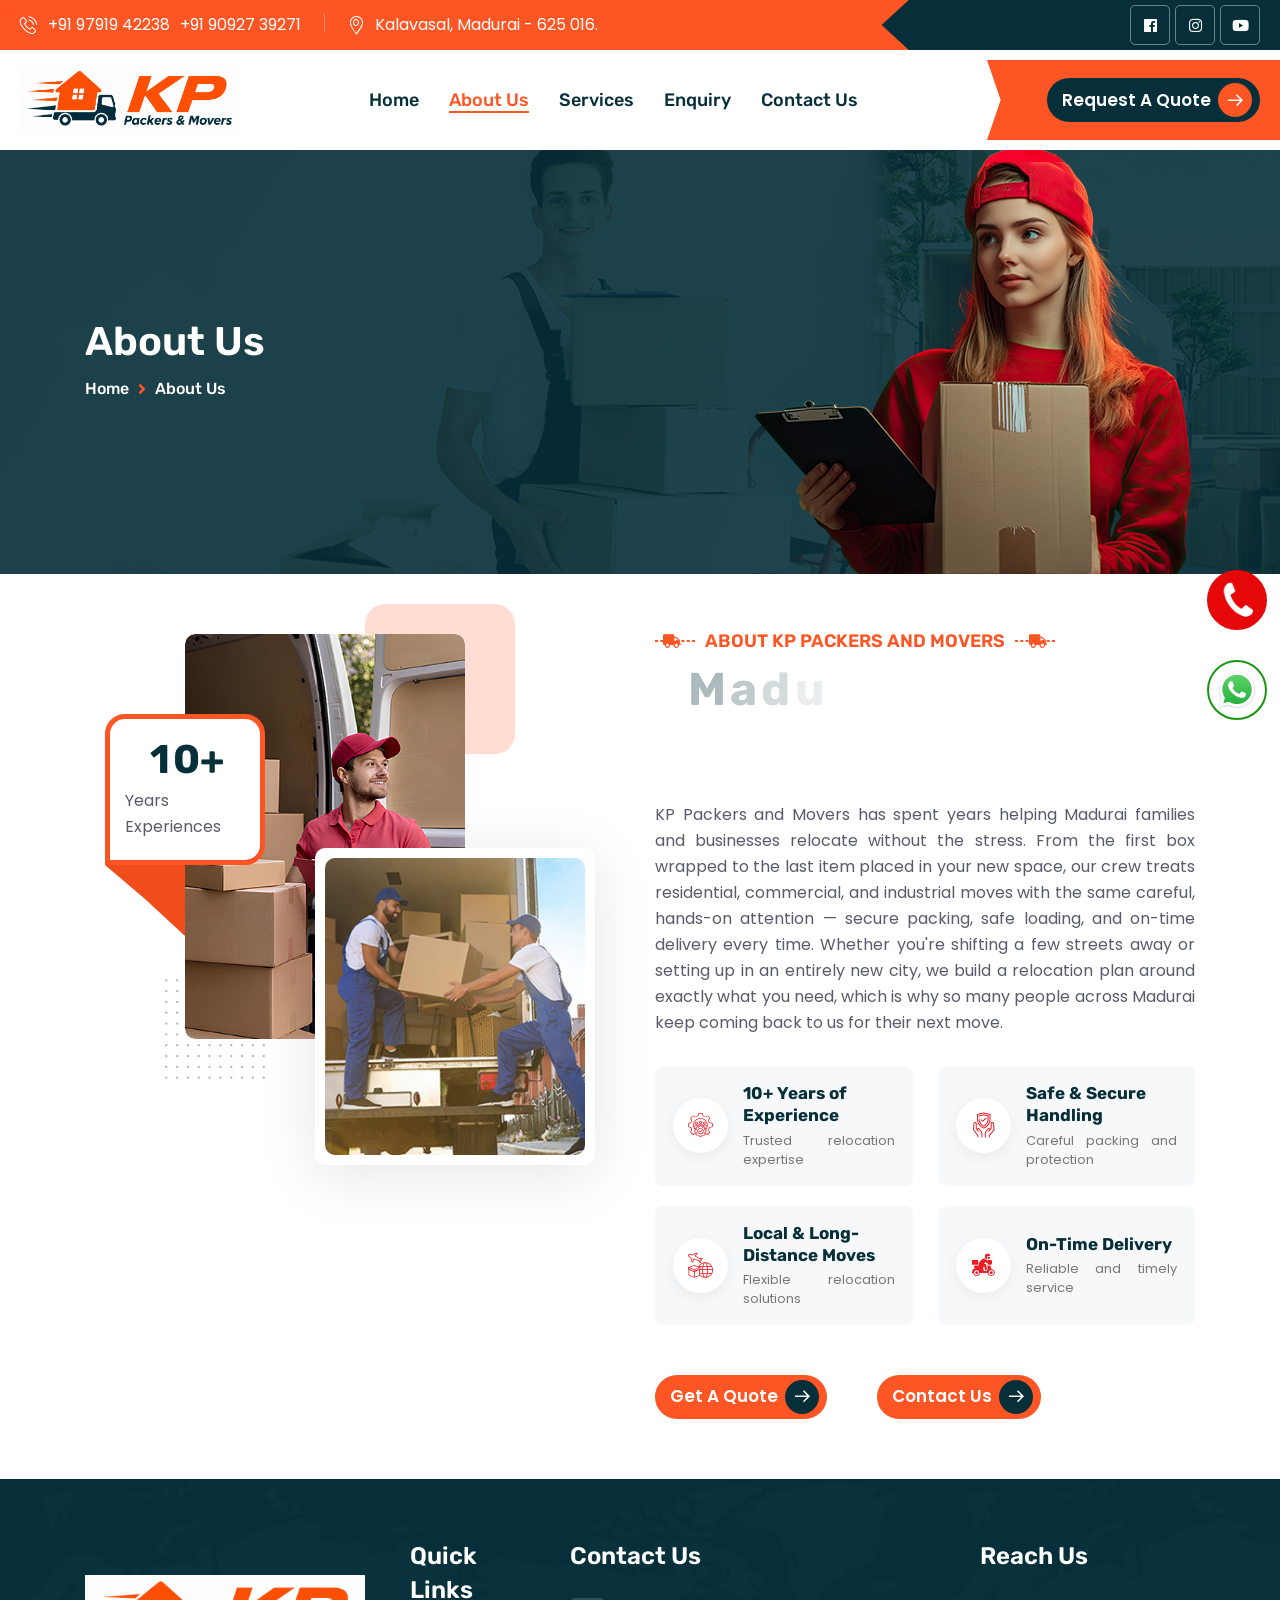
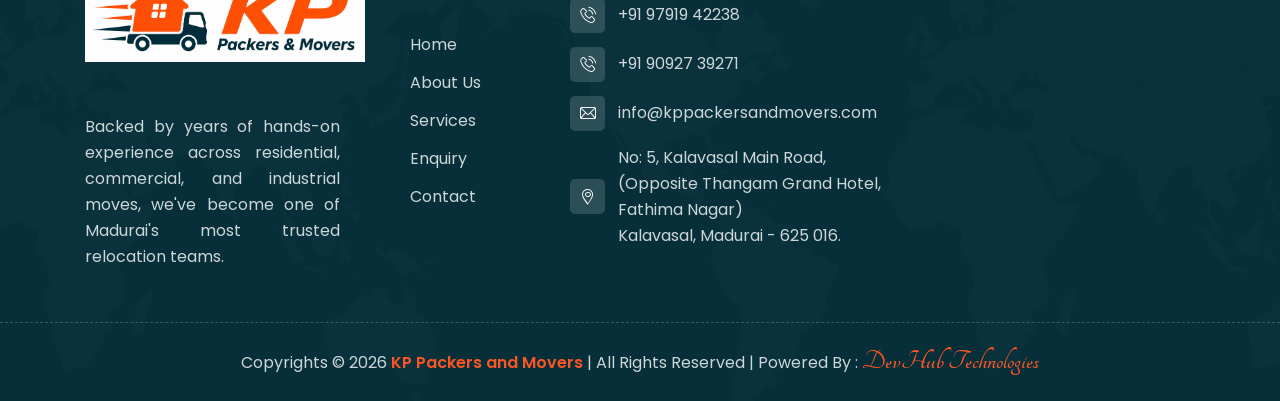
==== commit 78c2564b: "Update about-us.html" ====
--- a/about-us.html
+++ b/about-us.html
@@ -451,7 +451,7 @@
             <div class="site-footer__bottom">
                 <div class="container">
                     <div class="site-footer__bottom-inner">
-                        <p class="site-footer__bottom-text">Copyrights © 2026 <span id="current-year"> </span><a href="index.html">KP Packers and Movers</a> | All Rights Reserved | <span>Powered By : <a class="devhub" href="#" target="_blank">DevHub Technologies</a></span></p>
+                        <p class="site-footer__bottom-text">Copyrights © 2026 <span id="current-year"> </span><a href="index.html">KP Packers and Movers</a> | All Rights Reserved | <span>Powered By : <a class="devhub" href="https://devhubtechnologies.co.in/" target="_blank">DevHub Technologies</a></span></p>
                     
                     </div>
                 </div>
@@ -550,4 +550,4 @@
 </body>
 
 
-</html>+</html>
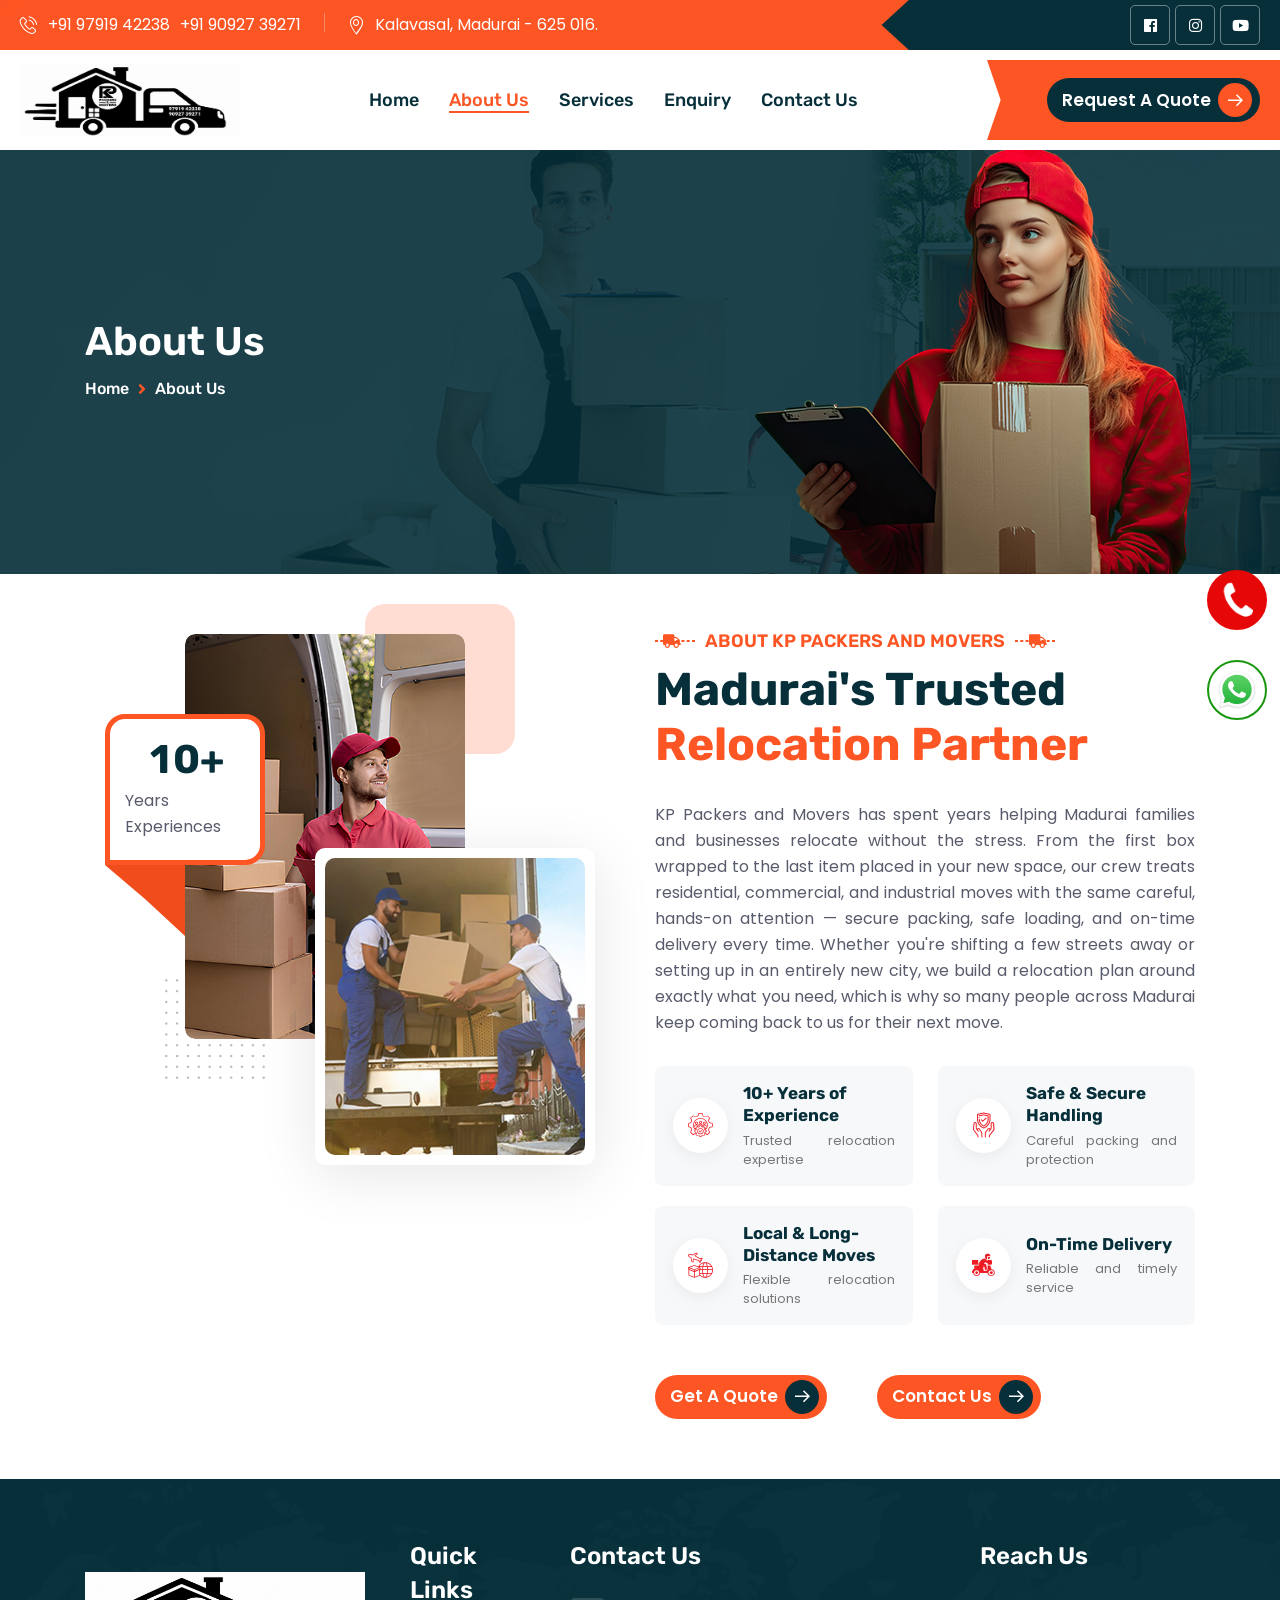
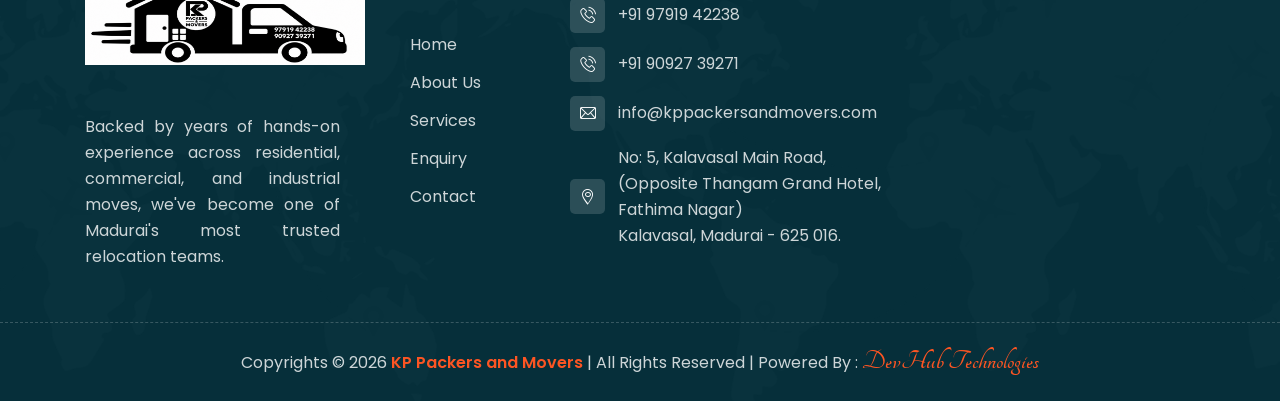
==== commit ed41f44b: "Update about-us.html" ====
--- a/about-us.html
+++ b/about-us.html
@@ -14,10 +14,10 @@
 
         
     <!-- favicons Icons -->
-    <link rel="apple-touch-icon" sizes="180x180" href="assets/images/favicon.png" />
-    <link rel="icon" type="image/png" sizes="32x32" href="assets/images/favicon.png" />
-    <link rel="icon" type="image/png" sizes="16x16" href="assets/images/favicon.png" />
-    <link rel="manifest" href="assets/images/favicon.png" />
+    <link rel="apple-touch-icon" sizes="180x180" href="assets/images/kp-logo.png" />
+    <link rel="icon" type="image/png" sizes="32x32" href="assets/images/kp-logo.png" />
+    <link rel="icon" type="image/png" sizes="16x16" href="assets/images/kp-logo.png" />
+    <link rel="manifest" href="assets/images/kp-logo.png" />
 
     <!-- fonts -->
     <link rel="preconnect" href="https://fonts.googleapis.com/">
@@ -166,7 +166,7 @@
                     <div class="main-menu-two__wrapper-inner">
                         <div class="main-menu-two__left">
                             <div class="main-menu-two__logo">
-                                <a href="index.html"><img src="assets/images/logo.png" alt="" style="width: 220px; height: 100px; object-fit: contain;"></a>
+                                <a href="index.html"><img src="assets/images/kp-logo.png" alt="" style="width: 220px; height: 100px; object-fit: contain;"></a>
                             </div>
                         </div>
                         <div class="main-menu-two__main-menu-box">
@@ -365,7 +365,7 @@
                         <div class="col-xl-3 col-lg-6 col-md-6 wow fadeInUp" data-wow-delay="100ms">
                             <div class="footer-widget__column footer-widget__about">
                                 <div class="footer-widget__logo">
-                                    <a href="index.html"><img src="assets/images/logo.png" alt="" style="width: 280px; height: 150px; object-fit: contain;"></a>
+                                    <a href="index.html"><img src="assets/images/kp-logo.png" alt="" style="width: 280px; height: 150px; object-fit: contain;"></a>
                                 </div>
                                 <p class="footer-widget__about-text">Backed by years of hands-on experience across residential, commercial, and industrial moves, we've become one of Madurai's most trusted relocation teams.</p>
                                 <!-- <div class="site-footer__social">
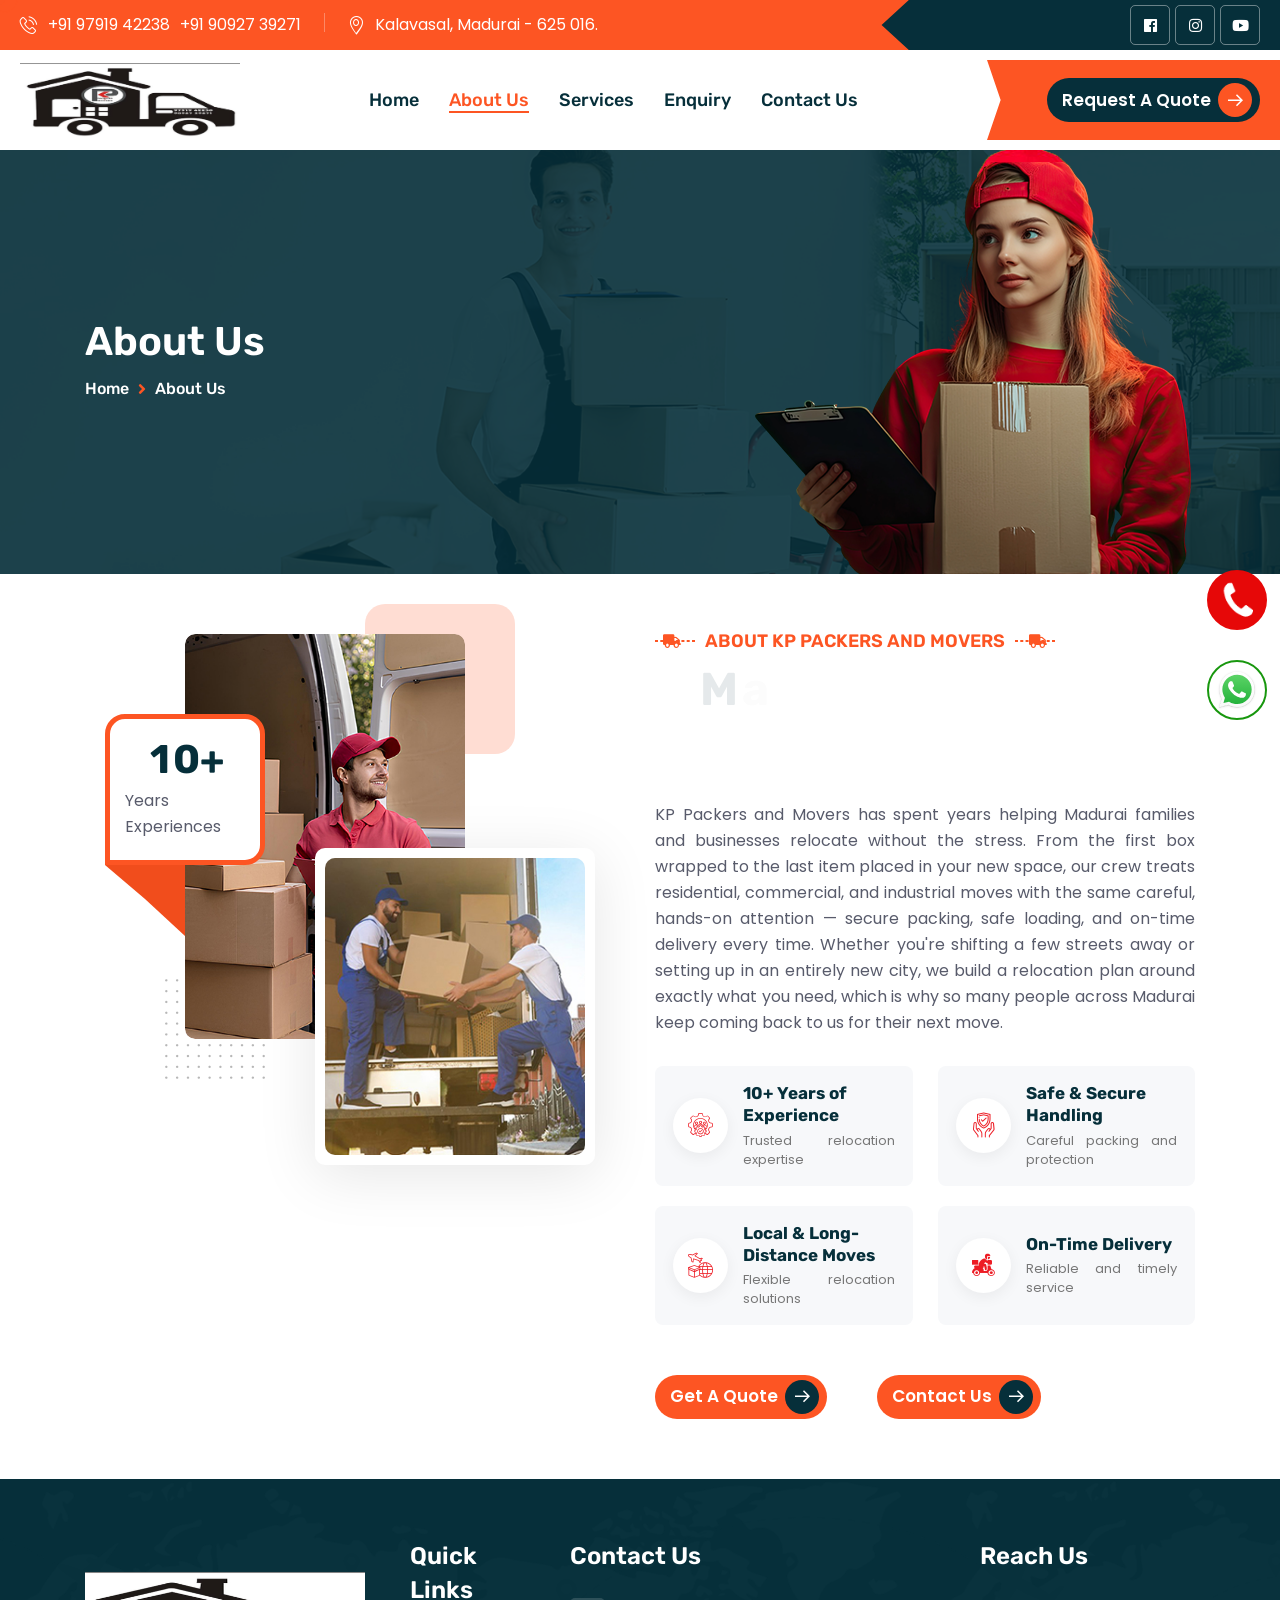
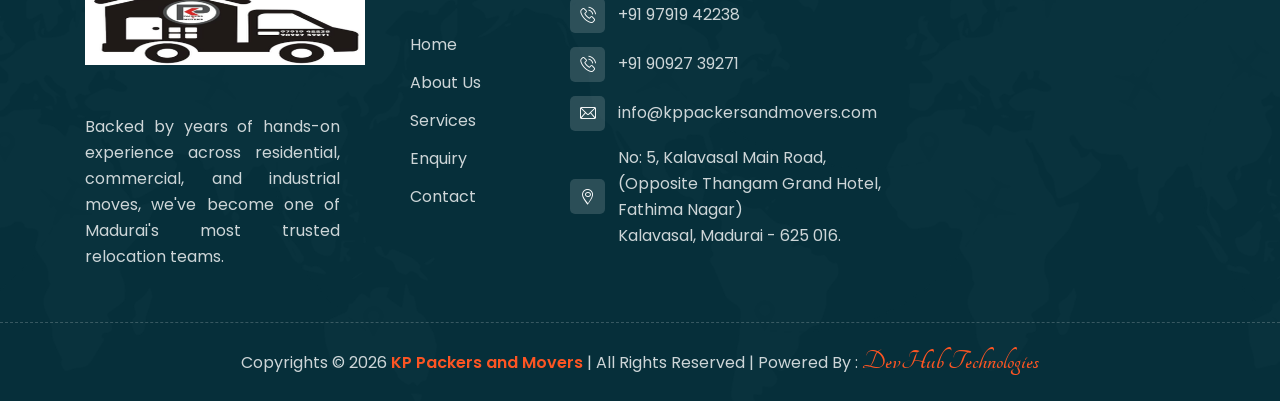
==== commit 84f7f36f: "Update about-us.html" ====
--- a/about-us.html
+++ b/about-us.html
@@ -14,10 +14,10 @@
 
         
     <!-- favicons Icons -->
-    <link rel="apple-touch-icon" sizes="180x180" href="assets/images/kp-logo.png" />
-    <link rel="icon" type="image/png" sizes="32x32" href="assets/images/kp-logo.png" />
-    <link rel="icon" type="image/png" sizes="16x16" href="assets/images/kp-logo.png" />
-    <link rel="manifest" href="assets/images/kp-logo.png" />
+    <link rel="apple-touch-icon" sizes="180x180" href="assets/images/logo_kp.png" />
+    <link rel="icon" type="image/png" sizes="32x32" href="assets/images/logo_kp.png" />
+    <link rel="icon" type="image/png" sizes="16x16" href="assets/images/logo_kp.png" />
+    <link rel="manifest" href="assets/images/logo_kp.png" />
 
     <!-- fonts -->
     <link rel="preconnect" href="https://fonts.googleapis.com/">
@@ -166,7 +166,7 @@
                     <div class="main-menu-two__wrapper-inner">
                         <div class="main-menu-two__left">
                             <div class="main-menu-two__logo">
-                                <a href="index.html"><img src="assets/images/kp-logo.png" alt="" style="width: 220px; height: 100px; object-fit: contain;"></a>
+                                <a href="index.html"><img src="assets/images/logo_kp.png" alt="" style="width: 220px; height: 100px; object-fit: contain;"></a>
                             </div>
                         </div>
                         <div class="main-menu-two__main-menu-box">
@@ -365,7 +365,7 @@
                         <div class="col-xl-3 col-lg-6 col-md-6 wow fadeInUp" data-wow-delay="100ms">
                             <div class="footer-widget__column footer-widget__about">
                                 <div class="footer-widget__logo">
-                                    <a href="index.html"><img src="assets/images/kp-logo.png" alt="" style="width: 280px; height: 150px; object-fit: contain;"></a>
+                                    <a href="index.html"><img src="assets/images/logo_kp.png" alt="" style="width: 280px; height: 150px; object-fit: contain;"></a>
                                 </div>
                                 <p class="footer-widget__about-text">Backed by years of hands-on experience across residential, commercial, and industrial moves, we've become one of Madurai's most trusted relocation teams.</p>
                                 <!-- <div class="site-footer__social">
